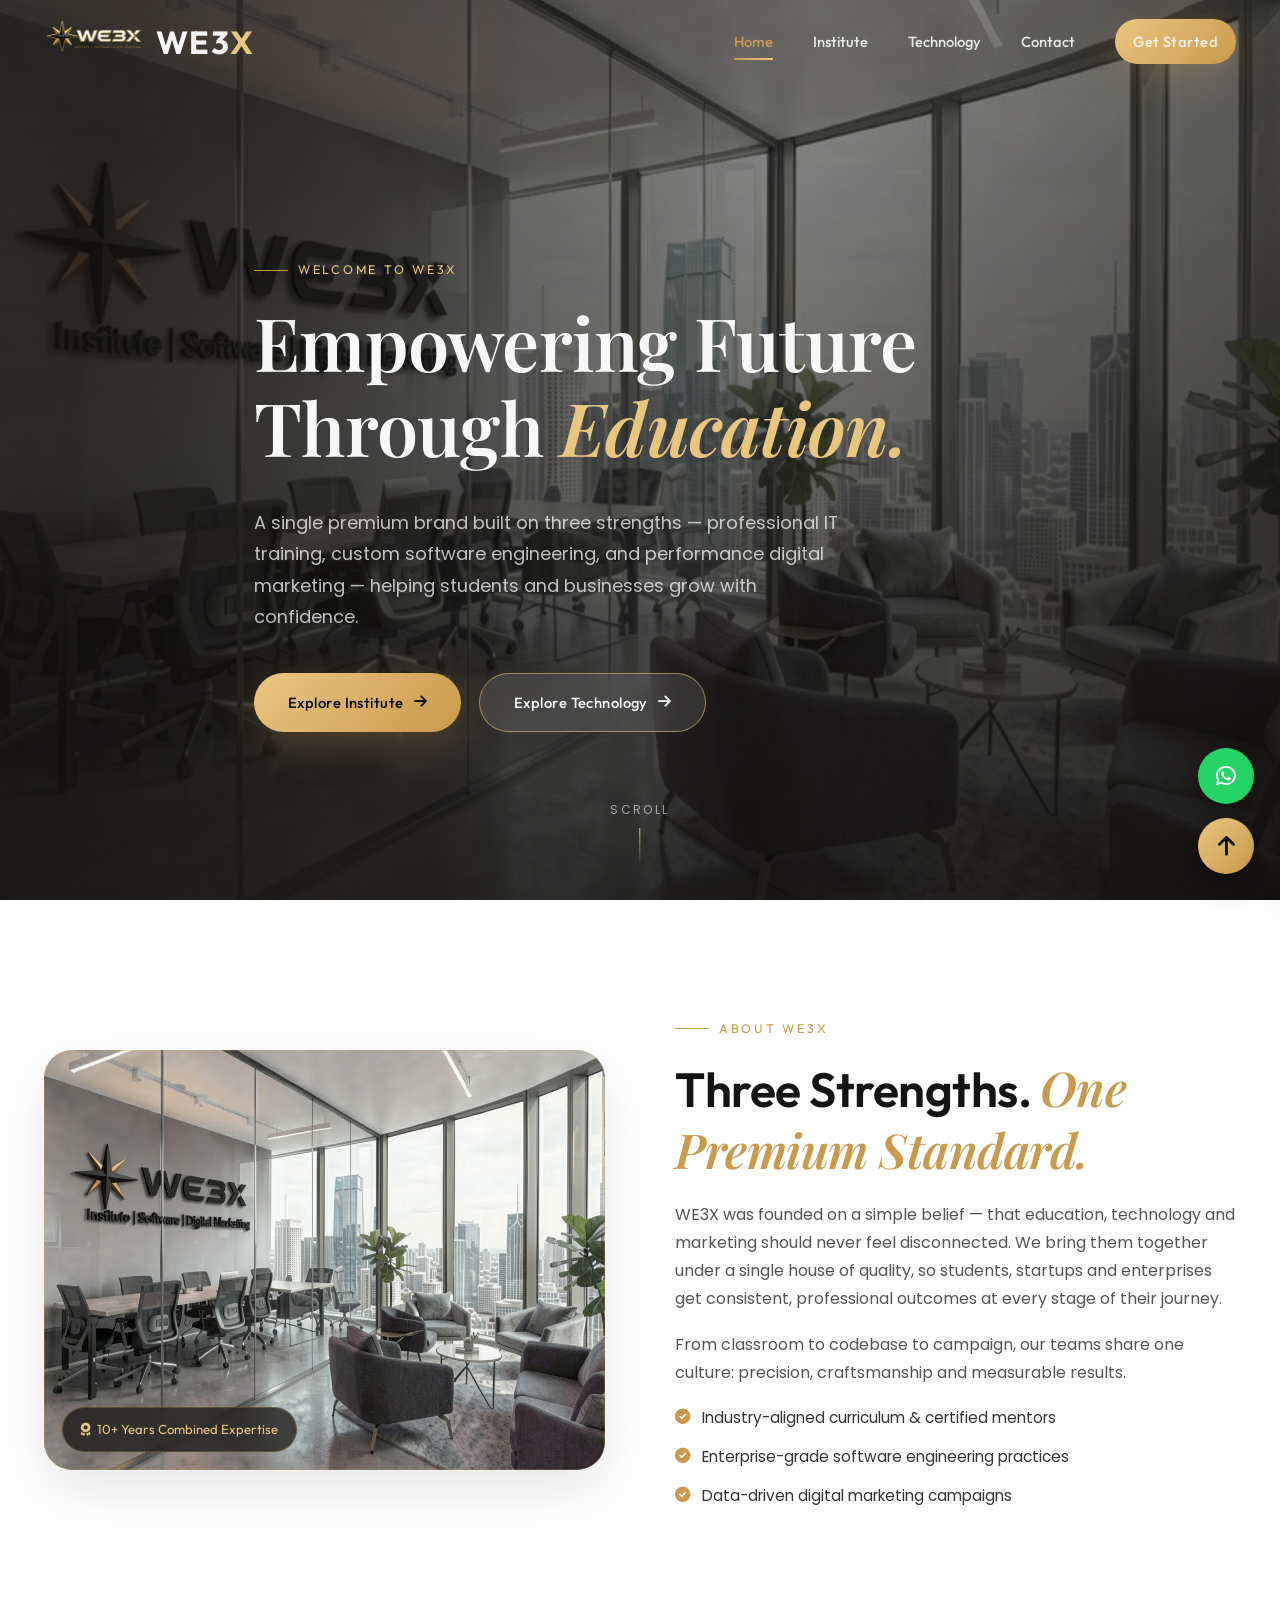
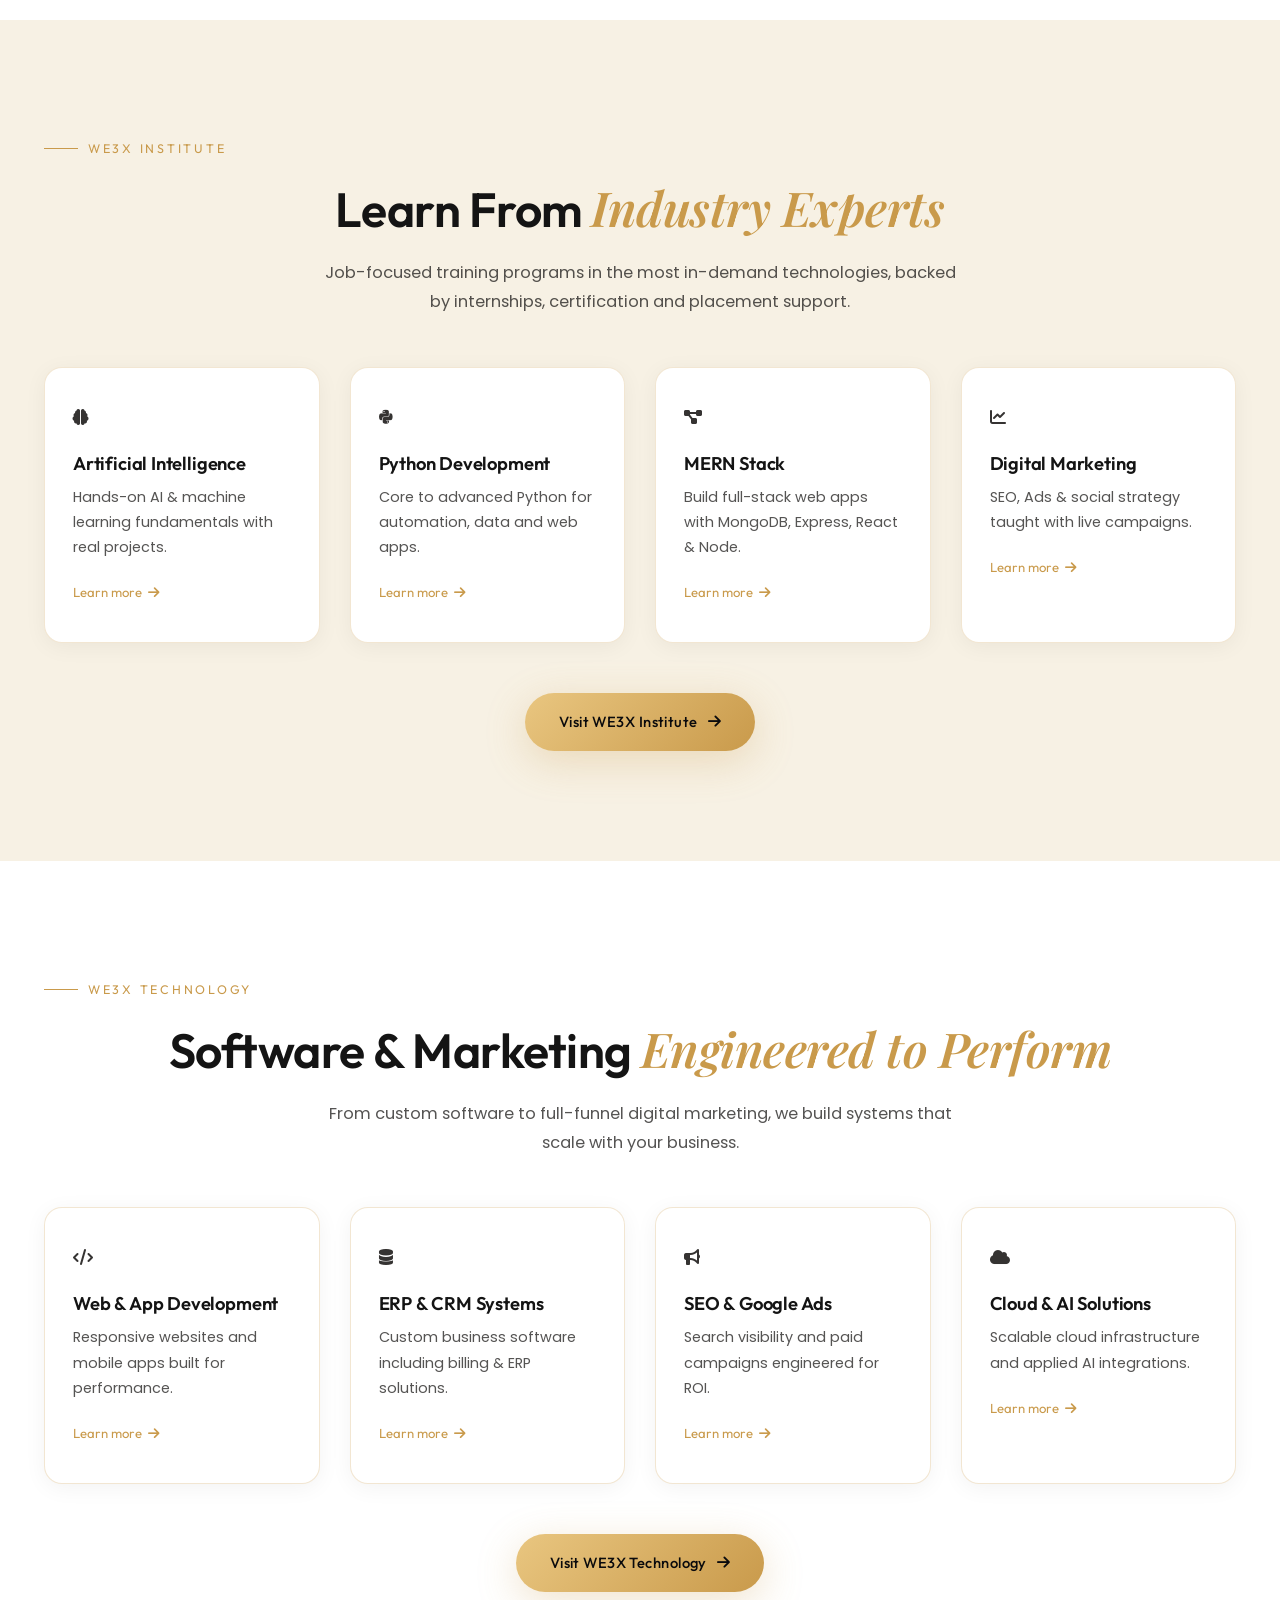
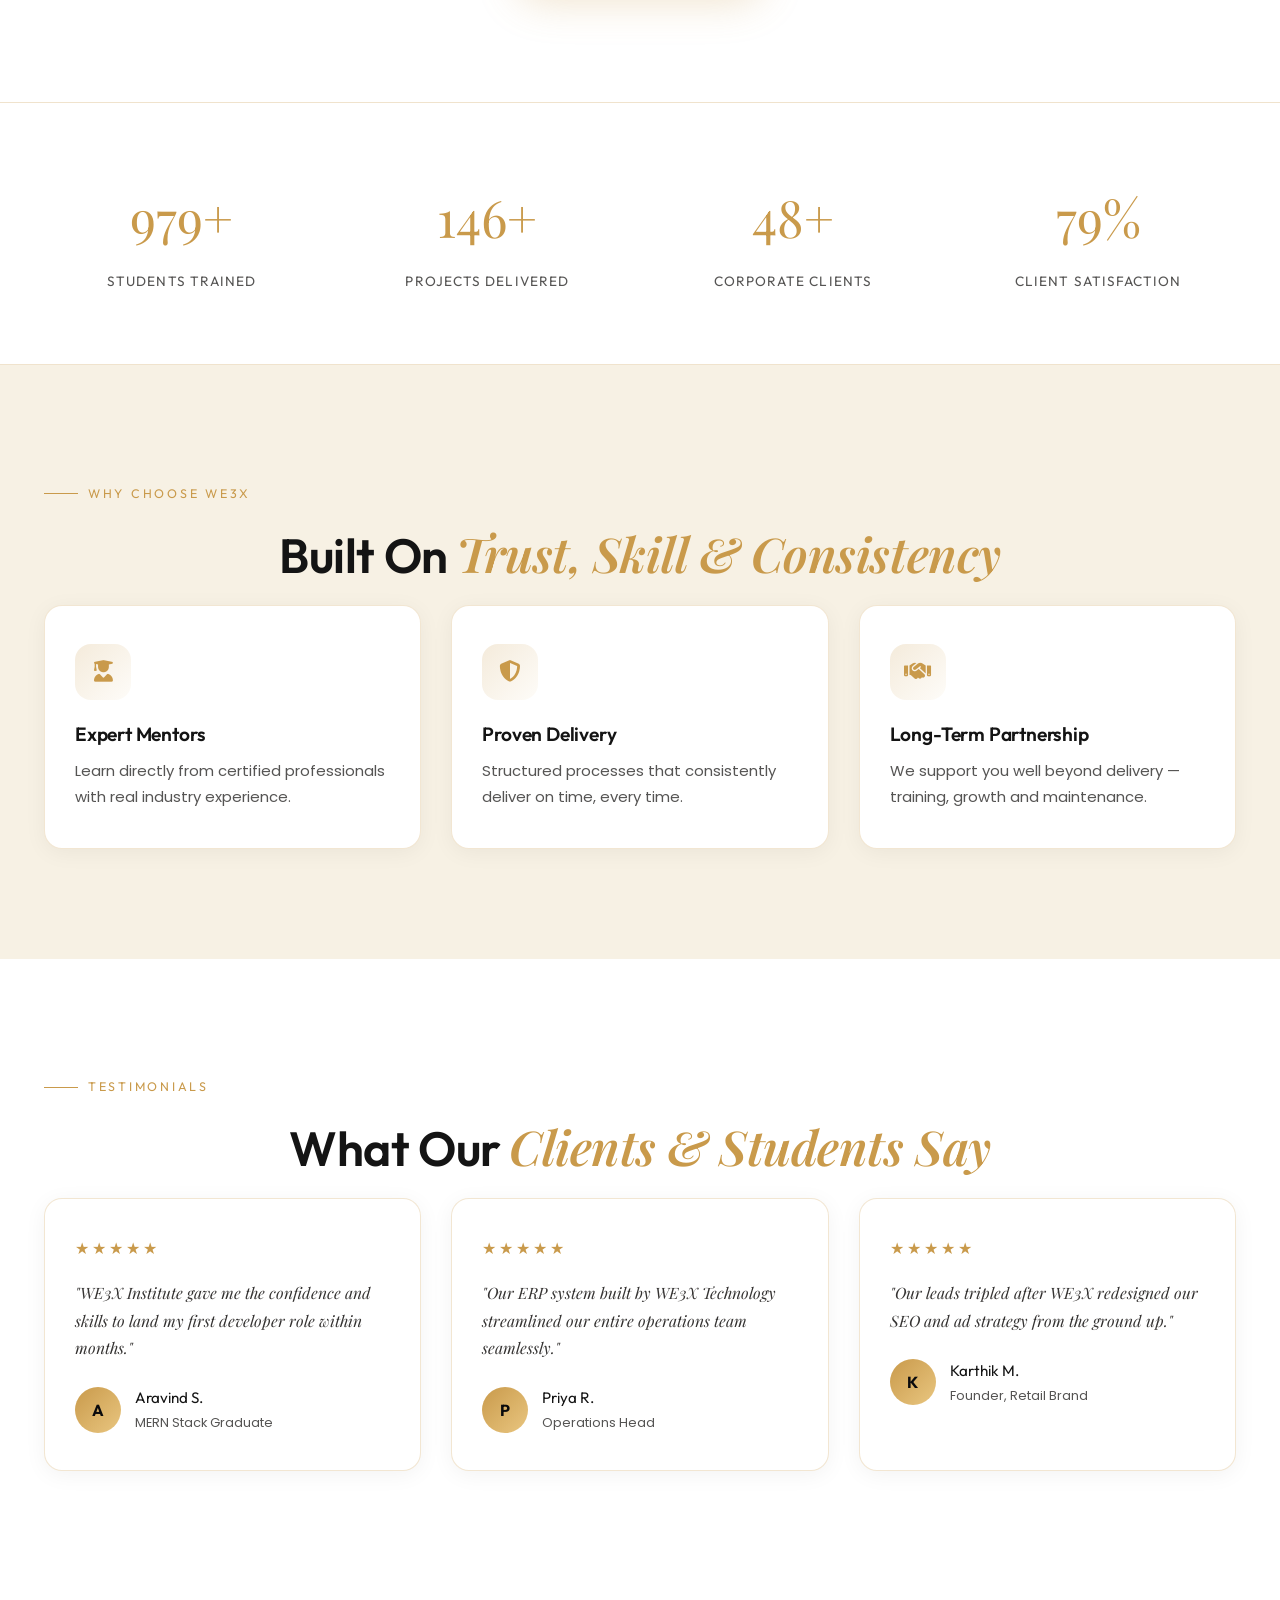
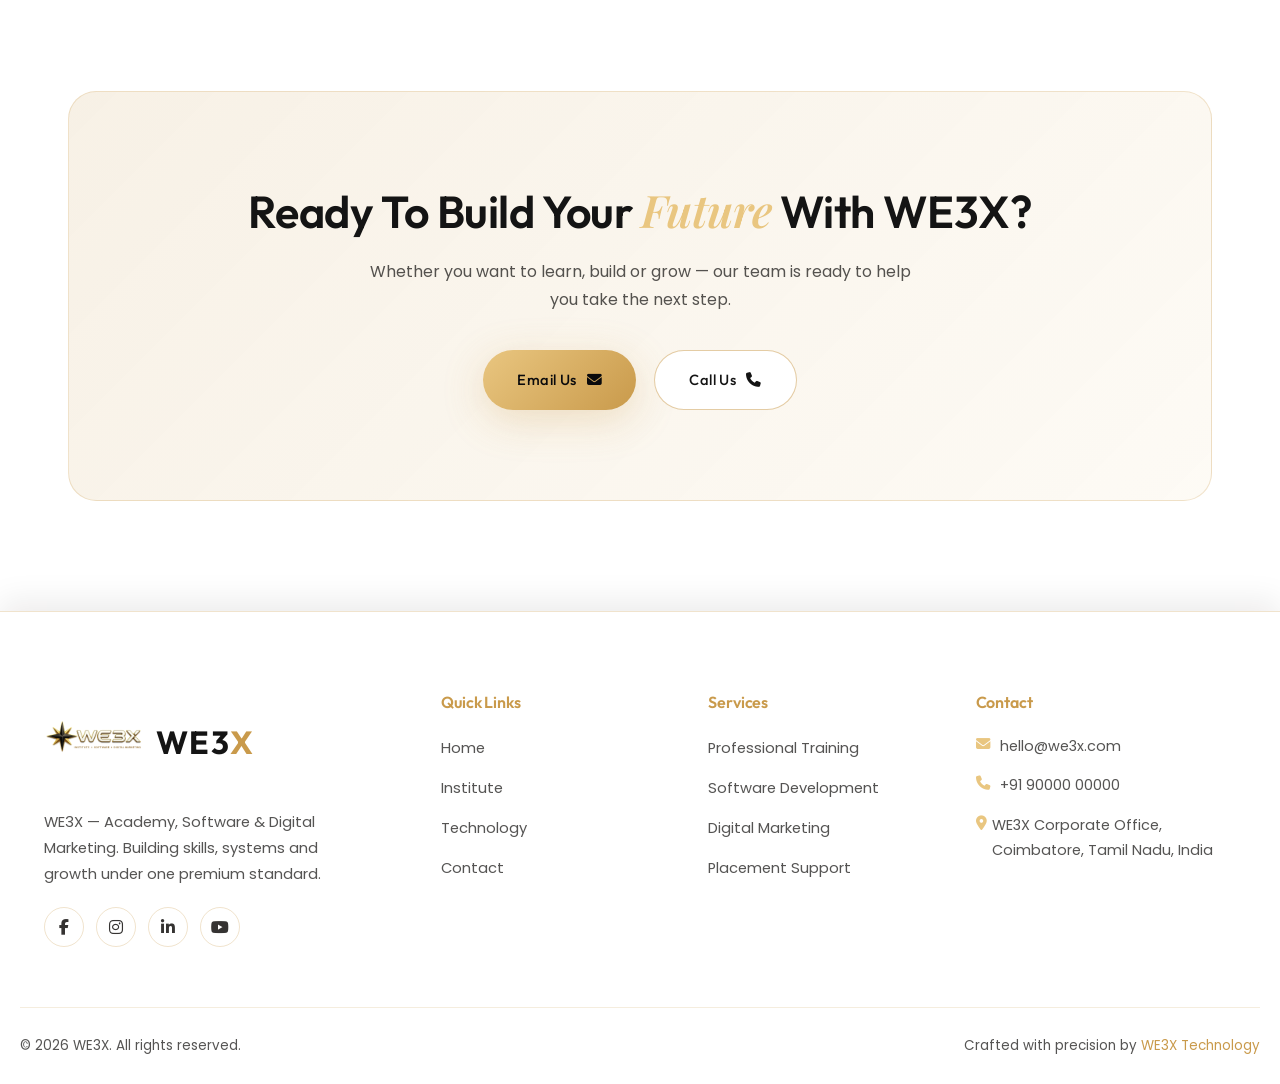
==== index.html @ 08f1f010 "Initial commit" ====
<!DOCTYPE html>
<html lang="en">
<head>
<meta charset="UTF-8">
<meta name="viewport" content="width=device-width, initial-scale=1.0">
<title>WE3X | Academy, Software &amp; Digital Marketing</title>
<meta name="description" content="WE3X is a premium technology group delivering professional IT training through WE3X Institute, custom software development, and result-driven digital marketing under one trusted brand.">
<meta name="keywords" content="WE3X, IT training institute, software development company, digital marketing agency, web development, app development, AI Python Java PHP MERN course, SEO agency">
<meta name="author" content="WE3X">
<meta name="robots" content="index, follow">
<link rel="canonical" href="https://www.we3x.com/index.html">

<!-- Open Graph -->
<meta property="og:type" content="website">
<meta property="og:title" content="WE3X | Academy, Software & Digital Marketing">
<meta property="og:description" content="Professional training academy, software development studio and digital marketing agency — three strengths, one premium brand.">
<meta property="og:image" content="images/hero1.png">
<meta property="og:url" content="https://www.we3x.com/index.html">
<meta property="og:site_name" content="WE3X">

<!-- Twitter Card -->
<meta name="twitter:card" content="summary_large_image">
<meta name="twitter:title" content="WE3X | Academy, Software & Digital Marketing">
<meta name="twitter:description" content="Professional training academy, software development studio and digital marketing agency — three strengths, one premium brand.">
<meta name="twitter:image" content="images/hero1.png">

<link rel="icon" type="image/png" href="logo/logo.png">

<!-- Fonts -->
<link rel="preconnect" href="https://fonts.googleapis.com">
<link rel="preconnect" href="https://fonts.gstatic.com" crossorigin>
<link href="https://fonts.googleapis.com/css2?family=Playfair+Display:ital,wght@0,500;0,600;0,700;1,500;1,600&family=Outfit:wght@400;500;600;700;800&family=Poppins:wght@300;400;500;600&display=swap" rel="stylesheet">

<!-- Font Awesome -->
<link rel="stylesheet" href="https://cdnjs.cloudflare.com/ajax/libs/font-awesome/6.5.1/css/all.min.css">

<link rel="stylesheet" href="style.css">

<!-- JSON-LD: Organization -->
<script type="application/ld+json">
{
  "@context": "https://schema.org",
  "@type": "Organization",
  "name": "WE3X",
  "url": "https://www.we3x.com/",
  "logo": "https://www.we3x.com/logo/logo.png",
  "description": "WE3X delivers professional IT training, custom software development and digital marketing services.",
  "sameAs": [
    "https://www.facebook.com/we3x",
    "https://www.instagram.com/we3x",
    "https://www.linkedin.com/company/we3x"
  ],
  "contactPoint": {
    "@type": "ContactPoint",
    "telephone": "+91-90000-00000",
    "contactType": "customer service"
  }
}
</script>
<script type="application/ld+json">
{
  "@context": "https://schema.org",
  "@type": "BreadcrumbList",
  "itemListElement": [
    {"@type":"ListItem","position":1,"name":"Home","item":"https://www.we3x.com/index.html"}
  ]
}
</script>
</head>
<body>
<a href="#main" class="skip-link">Skip to content</a>

<!-- ===================== HEADER ===================== -->
<header class="site-header">
  <div class="container">
    <a href="index.html" class="brand" aria-label="WE3X Home">
      <img src="logo/logo.png" alt="WE3X Logo" width="42" height="42" loading="eager">
      <span class="brand-name">WE3<span>X</span></span>
    </a>

    <nav class="nav-desktop" aria-label="Primary navigation">
      <a href="index.html">Home</a>
      <a href="institute.html">Institute</a>
      <a href="technology.html">Technology</a>
      <a href="index.html#contact">Contact</a>
      <a href="index.html#contact" class="btn btn-primary btn-sm nav-cta">Get Started</a>
    </nav>

    <button class="hamburger" aria-label="Toggle menu" aria-expanded="false">
      <span></span><span></span><span></span>
    </button>
  </div>
</header>

<div class="nav-backdrop"></div>
<nav class="nav-mobile" aria-label="Mobile navigation">
  <a href="index.html">Home</a>
  <a href="institute.html">Institute</a>
  <a href="technology.html">Technology</a>
  <a href="index.html#contact">Contact</a>
</nav>

<main id="main">

  <!-- ===================== HERO ===================== -->
  <section class="hero">
    <div class="hero-bg parallax-layer" data-speed="0.25" style="background-image:url('images/hero1.png');"></div>
    <div class="hero-overlay"></div>
    <div class="container hero-content">
      <div class="eyebrow">Welcome to WE3X</div>
      <h1 class="hero-title">Empowering Future Through <span class="typed" data-words='["Education.","Technology.","Innovation.","Growth."]'></span></h1>
      <p class="hero-sub">A single premium brand built on three strengths — professional IT training, custom software engineering, and performance digital marketing — helping students and businesses grow with confidence.</p>
      <div class="hero-actions">
        <a href="institute.html" class="btn btn-primary">Explore Institute <i class="fa-solid fa-arrow-right"></i></a>
        <a href="technology.html" class="btn btn-outline">Explore Technology <i class="fa-solid fa-arrow-right"></i></a>
      </div>
    </div>
    <div class="hero-scroll"><span>Scroll</span><span class="line"></span></div>
  </section>

  <!-- ===================== ABOUT WE3X ===================== -->
  <section class="section-pad" id="about">
    <div class="container">
      <div class="split">
        <div class="split-media" data-reveal="left">
          <img src="images/hero1.png" alt="WE3X team collaborating on technology and training solutions" loading="lazy" width="640" height="480">
          <div class="split-badge"><i class="fa-solid fa-award"></i>&nbsp; 10+ Years Combined Expertise</div>
        </div>
        <div class="split-text" data-reveal="right">
          <div class="eyebrow">About WE3X</div>
          <h2 class="section-title">Three Strengths. <em>One Premium Standard.</em></h2>
          <p>WE3X was founded on a simple belief — that education, technology and marketing should never feel disconnected. We bring them together under a single house of quality, so students, startups and enterprises get consistent, professional outcomes at every stage of their journey.</p>
          <p>From classroom to codebase to campaign, our teams share one culture: precision, craftsmanship and measurable results.</p>
          <ul class="check-list">
            <li><i class="fa-solid fa-circle-check"></i> Industry-aligned curriculum &amp; certified mentors</li>
            <li><i class="fa-solid fa-circle-check"></i> Enterprise-grade software engineering practices</li>
            <li><i class="fa-solid fa-circle-check"></i> Data-driven digital marketing campaigns</li>
          </ul>
        </div>
      </div>
    </div>
  </section>

  <!-- ===================== INSTITUTE PREVIEW ===================== -->
  <section class="section-pad alt-section">
    <div class="container">
      <div class="eyebrow center">WE3X Institute</div>
      <h2 class="section-title center">Learn From <em>Industry Experts</em></h2>
      <p class="section-sub center">Job-focused training programs in the most in-demand technologies, backed by internships, certification and placement support.</p>

      <div class="grid grid-4">
        <div class="lux-card glass-card" data-reveal="up" style="--delay:0s">
          <div class="icon-badge"><i class="fa-solid fa-brain"></i></div>
          <h4>Artificial Intelligence</h4>
          <p>Hands-on AI &amp; machine learning fundamentals with real projects.</p>
          <a href="institute.html" class="more">Learn more <i class="fa-solid fa-arrow-right"></i></a>
        </div>
        <div class="lux-card glass-card" data-reveal="up" style="--delay:0.1s">
          <div class="icon-badge"><i class="fa-brands fa-python"></i></div>
          <h4>Python Development</h4>
          <p>Core to advanced Python for automation, data and web apps.</p>
          <a href="institute.html" class="more">Learn more <i class="fa-solid fa-arrow-right"></i></a>
        </div>
        <div class="lux-card glass-card" data-reveal="up" style="--delay:0.2s">
          <div class="icon-badge"><i class="fa-solid fa-diagram-project"></i></div>
          <h4>MERN Stack</h4>
          <p>Build full-stack web apps with MongoDB, Express, React &amp; Node.</p>
          <a href="institute.html" class="more">Learn more <i class="fa-solid fa-arrow-right"></i></a>
        </div>
        <div class="lux-card glass-card" data-reveal="up" style="--delay:0.3s">
          <div class="icon-badge"><i class="fa-solid fa-chart-line"></i></div>
          <h4>Digital Marketing</h4>
          <p>SEO, Ads &amp; social strategy taught with live campaigns.</p>
          <a href="institute.html" class="more">Learn more <i class="fa-solid fa-arrow-right"></i></a>
        </div>
      </div>
      <div class="center" style="margin-top:50px;">
        <a href="institute.html" class="btn btn-primary">Visit WE3X Institute <i class="fa-solid fa-arrow-right"></i></a>
      </div>
    </div>
  </section>

  <!-- ===================== TECHNOLOGY PREVIEW ===================== -->
  <section class="section-pad">
    <div class="container">
      <div class="eyebrow center">WE3X Technology</div>
      <h2 class="section-title center">Software &amp; Marketing <em>Engineered to Perform</em></h2>
      <p class="section-sub center">From custom software to full-funnel digital marketing, we build systems that scale with your business.</p>

      <div class="grid grid-4">
        <div class="lux-card glass-card" data-reveal="up" style="--delay:0s">
          <div class="icon-badge"><i class="fa-solid fa-code"></i></div>
          <h4>Web &amp; App Development</h4>
          <p>Responsive websites and mobile apps built for performance.</p>
          <a href="technology.html" class="more">Learn more <i class="fa-solid fa-arrow-right"></i></a>
        </div>
        <div class="lux-card glass-card" data-reveal="up" style="--delay:0.1s">
          <div class="icon-badge"><i class="fa-solid fa-database"></i></div>
          <h4>ERP &amp; CRM Systems</h4>
          <p>Custom business software including billing &amp; ERP solutions.</p>
          <a href="technology.html" class="more">Learn more <i class="fa-solid fa-arrow-right"></i></a>
        </div>
        <div class="lux-card glass-card" data-reveal="up" style="--delay:0.2s">
          <div class="icon-badge"><i class="fa-solid fa-bullhorn"></i></div>
          <h4>SEO &amp; Google Ads</h4>
          <p>Search visibility and paid campaigns engineered for ROI.</p>
          <a href="technology.html" class="more">Learn more <i class="fa-solid fa-arrow-right"></i></a>
        </div>
        <div class="lux-card glass-card" data-reveal="up" style="--delay:0.3s">
          <div class="icon-badge"><i class="fa-solid fa-cloud"></i></div>
          <h4>Cloud &amp; AI Solutions</h4>
          <p>Scalable cloud infrastructure and applied AI integrations.</p>
          <a href="technology.html" class="more">Learn more <i class="fa-solid fa-arrow-right"></i></a>
        </div>
      </div>
      <div class="center" style="margin-top:50px;">
        <a href="technology.html" class="btn btn-primary">Visit WE3X Technology <i class="fa-solid fa-arrow-right"></i></a>
      </div>
    </div>
  </section>

  <!-- ===================== COUNTERS ===================== -->
  <section class="counters">
    <div class="container counter-grid">
      <div class="counter-item" data-reveal="scale"><div class="num" data-target="1200" data-suffix="+">0</div><div class="label">Students Trained</div></div>
      <div class="counter-item" data-reveal="scale" style="--delay:0.1s"><div class="num" data-target="180" data-suffix="+">0</div><div class="label">Projects Delivered</div></div>
      <div class="counter-item" data-reveal="scale" style="--delay:0.2s"><div class="num" data-target="60" data-suffix="+">0</div><div class="label">Corporate Clients</div></div>
      <div class="counter-item" data-reveal="scale" style="--delay:0.3s"><div class="num" data-target="98" data-suffix="%">0</div><div class="label">Client Satisfaction</div></div>
    </div>
  </section>

  <!-- ===================== WHY CHOOSE WE3X ===================== -->
  <section class="section-pad alt-section">
    <div class="container">
      <div class="eyebrow center">Why Choose WE3X</div>
      <h2 class="section-title center">Built On <em>Trust, Skill &amp; Consistency</em></h2>
      <div class="grid grid-3" style="margin-top:20px;">
        <div class="info-card glass-card" data-reveal="up">
          <div class="icon-badge"><i class="fa-solid fa-user-graduate"></i></div>
          <h4>Expert Mentors</h4>
          <p>Learn directly from certified professionals with real industry experience.</p>
        </div>
        <div class="info-card glass-card" data-reveal="up" style="--delay:0.1s">
          <div class="icon-badge"><i class="fa-solid fa-shield-halved"></i></div>
          <h4>Proven Delivery</h4>
          <p>Structured processes that consistently deliver on time, every time.</p>
        </div>
        <div class="info-card glass-card" data-reveal="up" style="--delay:0.2s">
          <div class="icon-badge"><i class="fa-solid fa-handshake"></i></div>
          <h4>Long-Term Partnership</h4>
          <p>We support you well beyond delivery — training, growth and maintenance.</p>
        </div>
      </div>
    </div>
  </section>

  <!-- ===================== TESTIMONIALS ===================== -->
  <section class="section-pad">
    <div class="container">
      <div class="eyebrow center">Testimonials</div>
      <h2 class="section-title center">What Our <em>Clients &amp; Students Say</em></h2>
      <div class="grid grid-3" style="margin-top:20px;">
        <div class="testi-card glass-card" data-reveal="up">
          <div class="stars">★★★★★</div>
          <p>"WE3X Institute gave me the confidence and skills to land my first developer role within months."</p>
          <div class="testi-person"><div class="testi-avatar">A</div><div><div class="testi-name">Aravind S.</div><div class="testi-role">MERN Stack Graduate</div></div></div>
        </div>
        <div class="testi-card glass-card" data-reveal="up" style="--delay:0.1s">
          <div class="stars">★★★★★</div>
          <p>"Our ERP system built by WE3X Technology streamlined our entire operations team seamlessly."</p>
          <div class="testi-person"><div class="testi-avatar">P</div><div><div class="testi-name">Priya R.</div><div class="testi-role">Operations Head</div></div></div>
        </div>
        <div class="testi-card glass-card" data-reveal="up" style="--delay:0.2s">
          <div class="stars">★★★★★</div>
          <p>"Our leads tripled after WE3X redesigned our SEO and ad strategy from the ground up."</p>
          <div class="testi-person"><div class="testi-avatar">K</div><div><div class="testi-name">Karthik M.</div><div class="testi-role">Founder, Retail Brand</div></div></div>
        </div>
      </div>
    </div>
  </section>

  <!-- ===================== CTA ===================== -->
  <section class="section-pad" id="contact">
    <div class="container">
      <div class="cta-band" data-reveal="scale">
        <h2>Ready To Build Your <em class="serif" style="font-style:italic;color:var(--gold-light);">Future</em> With WE3X?</h2>
        <p>Whether you want to learn, build or grow — our team is ready to help you take the next step.</p>
        <div class="cta-actions">
          <a href="mailto:hello@we3x.com" class="btn btn-primary">Email Us <i class="fa-solid fa-envelope"></i></a>
          <a href="tel:+919000000000" class="btn btn-outline">Call Us <i class="fa-solid fa-phone"></i></a>
        </div>
      </div>
    </div>
  </section>

</main>

<!-- ===================== FOOTER ===================== -->
<footer class="site-footer">
  <div class="container footer-grid">
    <div class="footer-brand">
      <a href="index.html" class="brand"><img src="logo/logo.png" alt="WE3X Logo" width="42" height="42" loading="lazy"><span class="brand-name">WE3<span>X</span></span></a>
      <p>WE3X — Academy, Software &amp; Digital Marketing. Building skills, systems and growth under one premium standard.</p>
      <div class="social-row">
        <a href="#" aria-label="Facebook"><i class="fa-brands fa-facebook-f"></i></a>
        <a href="#" aria-label="Instagram"><i class="fa-brands fa-instagram"></i></a>
        <a href="#" aria-label="LinkedIn"><i class="fa-brands fa-linkedin-in"></i></a>
        <a href="#" aria-label="YouTube"><i class="fa-brands fa-youtube"></i></a>
      </div>
    </div>
    <div class="footer-col">
      <h4>Quick Links</h4>
      <ul>
        <li><a href="index.html">Home</a></li>
        <li><a href="institute.html">Institute</a></li>
        <li><a href="technology.html">Technology</a></li>
        <li><a href="index.html#contact">Contact</a></li>
      </ul>
    </div>
    <div class="footer-col">
      <h4>Services</h4>
      <ul>
        <li><a href="institute.html">Professional Training</a></li>
        <li><a href="technology.html">Software Development</a></li>
        <li><a href="technology.html">Digital Marketing</a></li>
        <li><a href="institute.html">Placement Support</a></li>
      </ul>
    </div>
    <div class="footer-col">
      <h4>Contact</h4>
      <div class="contact-line"><i class="fa-solid fa-envelope"></i><span>hello@we3x.com</span></div>
      <div class="contact-line"><i class="fa-solid fa-phone"></i><span>+91 90000 00000</span></div>
      <div class="contact-line"><i class="fa-solid fa-location-dot"></i><span>WE3X Corporate Office, Coimbatore, Tamil Nadu, India</span></div>
    </div>
  </div>
  <div class="container footer-bottom">
    <span>&copy; 2026 WE3X. All rights reserved.</span>
    <span>Crafted with precision by <a href="#">WE3X Technology</a></span>
  </div>
</footer>

<!-- ===================== FLOATING BUTTONS ===================== -->
<div class="float-stack">
  <a href="https://wa.me/919000000000" target="_blank" rel="noopener" class="float-btn whatsapp-btn" aria-label="Chat on WhatsApp"><i class="fa-brands fa-whatsapp"></i></a>
  <button class="float-btn totop-btn" aria-label="Back to top"><i class="fa-solid fa-arrow-up"></i></button>
</div>

<script src="script.js"></script>
</body>
</html>
---- style.css ----
/* ==========================================================================
   WE3X — Global Stylesheet
   Academy • Software • Digital Marketing
   Design system: Luxury Corporate / Modern Tech / Glassmorphism
   ========================================================================== */

/* -------------------------------- TOKENS -------------------------------- */
:root{
  --gold:#C99A4B;
  --gold-light:#E9C680;
  --black:#0A0A0C;
  --white:#F7F7F7;
  --gray-dark:#1E1E1E;

  --gold-rgb:201,154,75;
  --black-rgb:10,10,12;

  /* Premium LIGHT theme surfaces (branding colors above are unchanged;
     these are where those colors get applied on the page). */
  --page-bg:#FFFFFF;           /* clean white page background */
  --alt-bg:#F7F1E4;            /* soft warm gold-tinted off-white for alternating sections */
  --surface-card:#FFFFFF;      /* card background */
  --border-soft: rgba(201,154,75,0.25);

  --text-heading:#141414;      /* near-black, used for all headings */
  --text-body: rgba(20,18,16,0.72);  /* dark warm gray for paragraphs, strong contrast on white */
  --text-body-strong: rgba(20,18,16,0.86);

  --glass-bg: rgba(255,255,255,0.6);     /* header glass over light page */
  --glass-bg-dark: rgba(10,10,12,0.55);  /* header glass while over the dark hero image */
  --glass-border: rgba(201,154,75,0.28);
  --glass-blur: blur(18px);

  /* Mobile menu overlay: light frosted glass, per spec (never dark) */
  --menu-overlay-bg: rgba(255,255,255,0.55);
  --menu-panel-bg: rgba(255,255,255,0.86);

  --font-display:'Playfair Display', serif;
  --font-heading:'Outfit', sans-serif;
  --font-body:'Poppins', sans-serif;

  --radius-sm:10px;
  --radius-md:18px;
  --radius-lg:28px;

  --shadow-soft: 0 20px 55px rgba(20,18,16,0.1);
  --shadow-gold: 0 10px 40px rgba(var(--gold-rgb),0.28);

  --ease: cubic-bezier(.22,.61,.36,1);
  --header-h: 84px;
}

/* -------------------------------- RESET ---------------------------------- */
*,*::before,*::after{box-sizing:border-box;margin:0;padding:0;}
html{scroll-behavior:smooth;overflow-x:hidden;width:100%;}
body{
  background:var(--page-bg);
  color:var(--text-body-strong);
  font-family:var(--font-body);
  font-size:16px;
  line-height:1.75;
  overflow-x:hidden;
  width:100%;
  max-width:100vw;
  position:relative;
  -webkit-font-smoothing:antialiased;
}
img{max-width:100%;height:auto;display:block;}
a{color:inherit;text-decoration:none;}
ul{list-style:none;}
button{font-family:inherit;cursor:pointer;border:none;background:none;color:inherit;}
h1,h2,h3,h4{font-family:var(--font-heading);font-weight:600;line-height:1.25;letter-spacing:-0.01em;color:var(--text-heading);}
.serif{font-family:var(--font-display);}
section{position:relative;}
:focus-visible{outline:2px solid var(--gold);outline-offset:3px;}

/* Global overflow safety net (fixes mobile horizontal scroll) */
.container,section,header,footer,main{max-width:100%;}
* { min-width:0; }

@media (prefers-reduced-motion: reduce){
  *,*::before,*::after{animation-duration:0.001ms !important;animation-iteration-count:1 !important;transition-duration:0.001ms !important;scroll-behavior:auto !important;}
}

/* --------------------------------- LAYOUT -------------------------------- */
.container{
  width:100%;
  max-width:1240px;
  margin-inline:auto;
  padding-inline:24px;
}
.section-pad{padding-block:110px;}
.alt-section{background:var(--alt-bg);}

.eyebrow{
  display:inline-flex;align-items:center;gap:10px;
  font-family:var(--font-heading);
  font-size:0.78rem;
  letter-spacing:0.22em;
  text-transform:uppercase;
  color:var(--gold);
  margin-bottom:18px;
}
.eyebrow::before{content:'';width:34px;height:1px;background:var(--gold);}

.section-title{
  font-size:clamp(2rem,4vw,3rem);
  color:var(--text-heading);
  margin-bottom:20px;
}
.section-title em{
  font-family:var(--font-display);
  font-style:italic;
  color:var(--gold);
}
.section-sub{
  max-width:640px;
  color:var(--text-body);
  font-size:1.02rem;
  margin-bottom:50px;
}
.center{text-align:center;margin-inline:auto;}

.gold-text{color:var(--gold);}

/* --------------------------------- BUTTONS -------------------------------- */
.btn{
  position:relative;
  overflow:hidden;
  display:inline-flex;
  align-items:center;
  gap:10px;
  padding:16px 34px;
  border-radius:50px;
  font-family:var(--font-heading);
  font-weight:500;
  font-size:0.92rem;
  letter-spacing:0.03em;
  transition:transform .45s var(--ease), box-shadow .45s var(--ease), background .45s var(--ease), color .45s var(--ease);
  white-space:nowrap;
}
.btn-primary{
  background:linear-gradient(135deg,var(--gold-light),var(--gold));
  color:var(--black);
  box-shadow:var(--shadow-gold);
}
.btn-primary:hover{transform:translateY(-3px);box-shadow:0 16px 46px rgba(var(--gold-rgb),0.4);}
.btn-outline{
  background:#FFFFFF;
  color:var(--text-heading);
  border:1px solid rgba(201,154,75,0.5);
  backdrop-filter:var(--glass-blur);
}
.btn-outline:hover{background:rgba(233,198,128,0.12);border-color:var(--gold);transform:translateY(-3px);}
.btn-sm{padding:12px 24px;font-size:0.82rem;}

/* Buttons placed over the hero photo keep light text, since the hero image
   itself still carries a soft dark scrim for legibility (unchanged branding). */
.hero-actions .btn-outline{
  background:rgba(255,255,255,0.1);
  color:var(--white);
  border-color:rgba(233,198,128,0.55);
}
.hero-actions .btn-outline:hover{background:rgba(233,198,128,0.22);color:var(--white);}

.ripple{position:absolute;border-radius:50%;background:rgba(255,255,255,0.5);transform:scale(0);animation:ripple-anim .6s var(--ease);pointer-events:none;}
@keyframes ripple-anim{to{transform:scale(3);opacity:0;}}

/* --------------------------------- HEADER -------------------------------- */
/* Header sits transparent over the dark hero photo (unchanged look there),
   then becomes a light frosted-glass bar once the page scrolls onto the
   now-bright body sections — text switches to dark for contrast. */
.site-header{
  position:fixed;
  top:0;left:0;right:0;
  z-index:900;
  height:var(--header-h);
  display:flex;
  align-items:center;
  transition:background .5s var(--ease), backdrop-filter .5s var(--ease), box-shadow .5s var(--ease), height .4s var(--ease), border-color .5s var(--ease);
  border-bottom:1px solid transparent;
}
.site-header.scrolled{
  background:var(--glass-bg);
  backdrop-filter:var(--glass-blur);
  -webkit-backdrop-filter:var(--glass-blur);
  border-bottom:1px solid var(--glass-border);
  box-shadow:0 10px 30px rgba(20,18,16,0.08);
  height:72px;
}
.site-header .container{
  display:flex;
  align-items:center;
  justify-content:space-between;
  width:100%;
}
.brand{display:flex;align-items:center;gap:12px;}
.brand img{
    height:100px;
    width:auto;
    object-fit:contain;
    transition:0.3s ease;
}
.brand-name{font-family:var(--font-heading);font-weight:700;font-size:2rem;letter-spacing:0.04em;color:var(--white);transition:color .4s var(--ease);line-height:1;}
.brand-name span{color:var(--gold-light);}
.site-header.scrolled .brand-name{color:var(--text-heading);}
.site-header.scrolled .brand-name span{color:var(--gold);}

.nav-desktop{display:flex;align-items:center;gap:4px;}
.nav-desktop a{
  position:relative;
  padding:10px 18px;
  font-family:var(--font-heading);
  font-size:0.92rem;
  font-weight:500;
  color:rgba(247,247,247,0.9);
  transition:color .3s var(--ease);
}
.site-header.scrolled .nav-desktop a{color:var(--text-heading);}
.nav-desktop a::after{
  content:'';
  position:absolute;
  left:18px;right:18px;bottom:4px;
  height:2px;
  background:linear-gradient(90deg,var(--gold),var(--gold-light));
  transform:scaleX(0);
  transform-origin:left;
  transition:transform .35s var(--ease);
}
.nav-desktop a:hover,.nav-desktop a.active{color:var(--gold);}
.nav-desktop a:hover::after,.nav-desktop a.active::after{transform:scaleX(1);}
.nav-cta{margin-left:18px;}

/* ---- Hamburger (animates into an X) ---- */
.hamburger{
  display:none;
  width:38px;height:30px;
  position:relative;
  z-index:1001;
  flex-shrink:0;
}
.hamburger span{
  position:absolute;left:0;right:0;height:2px;background:var(--gold-light);border-radius:2px;
  transition:transform .4s var(--ease), opacity .3s var(--ease), top .4s var(--ease), background .3s var(--ease);
}
.site-header.scrolled .hamburger span{background:var(--gold);}
.hamburger span:nth-child(1){top:2px;}
.hamburger span:nth-child(2){top:14px;}
.hamburger span:nth-child(3){top:26px;}
.hamburger.active span{background:var(--text-heading) !important;}
.hamburger.active span:nth-child(1){top:14px;transform:rotate(45deg);}
.hamburger.active span:nth-child(2){opacity:0;}
.hamburger.active span:nth-child(3){top:14px;transform:rotate(-45deg);}

/* ---- Mobile slide-in menu: light frosted glass, per spec (never dark) ---- */
.nav-mobile{
  position:fixed;
  top:0;right:0;
  width:min(320px,86vw);
  height:100vh;
  height:100dvh;
  max-width:100vw;
  background:var(--menu-panel-bg);
  backdrop-filter:blur(22px) saturate(160%);
  -webkit-backdrop-filter:blur(22px) saturate(160%);
  border-left:1px solid var(--glass-border);
  box-shadow:-10px 0 40px rgba(20,18,16,0.08);
  padding:120px 32px 40px;
  display:flex;
  flex-direction:column;
  gap:6px;
  transform:translateX(100%);
  transition:transform .5s var(--ease);
  z-index:950;
  overflow-y:auto;
}
.nav-mobile.open{transform:translateX(0);}
.nav-mobile a{
  padding:16px 6px;
  font-family:var(--font-heading);
  font-size:1.05rem;
  font-weight:500;
  border-bottom:1px solid rgba(20,18,16,0.08);
  color:var(--text-heading);
  transition:color .3s, padding-left .3s;
}
.nav-mobile a:hover,.nav-mobile a.active{color:var(--gold);padding-left:14px;}

/* Light frosted overlay behind the menu — the page stays visible/blurred,
   never a dark scrim (Apple-style glassmorphism). */
.nav-backdrop{
  position:fixed;inset:0;
  background:var(--menu-overlay-bg);
  backdrop-filter:blur(18px);
  -webkit-backdrop-filter:blur(18px);
  opacity:0;visibility:hidden;transition:opacity .4s var(--ease), visibility .4s var(--ease);z-index:940;
}
.nav-backdrop.open{opacity:1;visibility:visible;}

/* Body lock while the mobile menu is open */
body.menu-open{overflow:hidden;height:100dvh;touch-action:none;}

/* --------------------------------- HERO ---------------------------------- */
.hero{
  position:relative;
  min-height:100vh;
  display:flex;
  align-items:center;
  padding-top:var(--header-h);
  overflow:hidden;
}
.hero-bg{
  position:absolute;inset:0;
  background-size:cover;
  background-position:center;
  transform:scale(1.08);
}
.hero-overlay{
  position:absolute;inset:0;
  background:
    linear-gradient(180deg, rgba(20,18,16,0.32) 0%, rgba(20,18,16,0.52) 55%, rgba(20,18,16,0.8) 100%),
    linear-gradient(100deg, rgba(20,18,16,0.68) 10%, rgba(20,18,16,0.2) 55%, rgba(20,18,16,0.6) 100%);
}
.hero-content{position:relative;z-index:2;max-width:820px;}
.hero-content .eyebrow{color:var(--gold-light);}
.hero-title{
  font-family:var(--font-display);
  font-size:clamp(2.4rem,6vw,4.6rem);
  line-height:1.15;
  min-height:2.5em;
  font-weight:600;
  color:var(--white);
  margin-bottom:24px;
}
.hero-title .typed{
    display:inline-block;
    width:220px;
    min-width:220px;
    text-align:left;
    color:var(--gold-light);
    font-style:italic;
    border-right:none;
    padding-right:6px;
    white-space:nowrap;
}
.hero-sub{
  font-size:1.12rem;
  color:rgba(247,247,247,0.75);
  max-width:600px;
  margin-bottom:40px;
}
.hero-actions{display:flex;gap:18px;flex-wrap:wrap;}
.hero-scroll{
  position:absolute;bottom:34px;left:50%;transform:translateX(-50%);
  display:flex;flex-direction:column;align-items:center;gap:8px;
  color:rgba(247,247,247,0.6);font-size:0.75rem;letter-spacing:0.2em;text-transform:uppercase;
  z-index:2;
}
.hero-scroll .line{width:1px;height:38px;background:linear-gradient(var(--gold-light),transparent);animation:scrollLine 1.8s infinite var(--ease);}
@keyframes scrollLine{0%{transform:scaleY(0);transform-origin:top;}50%{transform:scaleY(1);transform-origin:top;}51%{transform-origin:bottom;}100%{transform:scaleY(0);transform-origin:bottom;}}

/* ---------------------------- PAGE HERO (sub-pages) ----------------------- */
.page-hero{min-height:60vh;}
.breadcrumb{
  display:flex;gap:8px;align-items:center;
  font-family:var(--font-heading);
  font-size:0.85rem;
  color:rgba(247,247,247,0.6);
  margin-bottom:20px;
}
.breadcrumb a{color:var(--gold-light);}
.breadcrumb i{font-size:0.65rem;}

/* --------------------------------- GLASS CARD ----------------------------- */
.glass-card{
  background:var(--surface-card);
  border:1px solid var(--border-soft);
  box-shadow:0 4px 22px rgba(20,18,16,0.05);
  border-radius:var(--radius-md);
  transition:transform .5s var(--ease), border-color .5s var(--ease), box-shadow .5s var(--ease);
}
.glass-card:hover{transform:translateY(-8px);border-color:var(--gold);box-shadow:var(--shadow-soft);}

/* --------------------------------- GRID SPLIT (alternating) --------------- */
.split{
  display:grid;
  grid-template-columns:1fr 1fr;
  gap:70px;
  align-items:center;
}
.split.reverse .split-media{order:2;}
.split.reverse .split-text{order:1;}
.split-media{position:relative;border-radius:var(--radius-lg);overflow:hidden;box-shadow:var(--shadow-soft);}
.split-media img{width:100%;height:100%;object-fit:cover;aspect-ratio:4/3;transition:transform .8s var(--ease);}
.split-media:hover img{transform:scale(1.06);}
.split-media::after{
  content:'';position:absolute;inset:0;
  border:1px solid var(--glass-border);border-radius:var(--radius-lg);
  pointer-events:none;
}
.split-badge{
  position:absolute;bottom:18px;left:18px;
  background:rgba(20,18,16,0.72);backdrop-filter:blur(12px);
  border:1px solid var(--glass-border);
  padding:10px 18px;border-radius:50px;
  font-family:var(--font-heading);font-size:0.82rem;color:var(--gold-light);
}
.split-text .icon-badge{
  width:56px;height:56px;border-radius:16px;
  display:flex;align-items:center;justify-content:center;
  background:linear-gradient(135deg,rgba(201,154,75,0.16),rgba(233,198,128,0.06));
  border:1px solid var(--border-soft);
  color:var(--gold);font-size:1.4rem;margin-bottom:22px;
}
.split-text h3{font-size:clamp(1.5rem,2.6vw,2.1rem);margin-bottom:16px;color:var(--text-heading);}
.split-text p{color:var(--text-body);margin-bottom:18px;}
.check-list{display:flex;flex-direction:column;gap:12px;margin-top:8px;}
.check-list li{display:flex;gap:12px;align-items:flex-start;color:var(--text-body-strong);font-size:0.96rem;}
.check-list i{color:var(--gold);margin-top:4px;}

@media (max-width:900px){
  .split,.split.reverse{grid-template-columns:1fr;gap:36px;}
  .split.reverse .split-media,.split.reverse .split-text{order:initial;}
}

/* --------------------------------- CARD GRIDS ----------------------------- */
.grid{display:grid;gap:30px;}
.grid-3{grid-template-columns:repeat(3,1fr);}
.grid-4{grid-template-columns:repeat(4,1fr);}
@media (max-width:980px){.grid-3{grid-template-columns:repeat(2,1fr);}.grid-4{grid-template-columns:repeat(2,1fr);}}
@media (max-width:600px){.grid-3,.grid-4{grid-template-columns:1fr;}}

.info-card{
  padding:38px 30px;
  border-radius:var(--radius-md);
}
.info-card .icon-badge{
  width:56px;height:56px;border-radius:16px;
  display:flex;align-items:center;justify-content:center;
  background:linear-gradient(135deg,rgba(201,154,75,0.2),rgba(233,198,128,0.05));
  color:var(--gold);font-size:1.35rem;margin-bottom:22px;
}
.info-card h4{font-size:1.2rem;margin-bottom:12px;color:var(--text-heading);}
.info-card p{color:var(--text-body);font-size:0.93rem;}

/* Luxury service / course cards */
.lux-card{
  position:relative;
  padding:36px 28px;
  border-radius:var(--radius-md);
  overflow:hidden;
}
.lux-card::before{
  content:'';position:absolute;top:-40%;right:-40%;width:220px;height:220px;
  background:radial-gradient(circle,rgba(233,198,128,0.18),transparent 70%);
  opacity:0;transition:opacity .5s var(--ease);
}
.lux-card:hover::before{opacity:1;}
.lux-card .num{font-family:var(--font-display);font-style:italic;color:rgba(201,154,75,0.45);font-size:1.6rem;margin-bottom:10px;}
.lux-card .icon-badge{margin-bottom:20px;}
.lux-card h4{font-size:1.15rem;margin-bottom:10px;color:var(--text-heading);}
.lux-card p{font-size:0.9rem;color:var(--text-body);margin-bottom:18px;}
.lux-card a.more{font-family:var(--font-heading);font-size:0.82rem;color:var(--gold);display:inline-flex;align-items:center;gap:6px;}
.lux-card a.more i{transition:transform .35s var(--ease);}
.lux-card:hover a.more i{transform:translateX(5px);}

/* --------------------------------- COUNTERS ------------------------------- */
.counters{
  padding-block:70px;
  border-top:1px solid var(--glass-border);
  border-bottom:1px solid var(--glass-border);
}
.counter-grid{display:grid;grid-template-columns:repeat(4,1fr);gap:30px;text-align:center;}
.counter-item .num{
  font-family:var(--font-display);
  font-size:clamp(2.2rem,4vw,3.4rem);
  color:var(--gold);
  display:flex;justify-content:center;gap:2px;
}
.counter-item .label{font-family:var(--font-heading);font-size:0.85rem;letter-spacing:0.08em;text-transform:uppercase;color:var(--text-body);margin-top:8px;}
@media(max-width:768px){.counter-grid{grid-template-columns:repeat(2,1fr);}}

/* --------------------------------- TESTIMONIALS ---------------------------- */
.testi-card{padding:36px 30px;}
.testi-card .stars{color:var(--gold);margin-bottom:16px;letter-spacing:3px;}
.testi-card p{color:var(--text-body-strong);font-size:0.98rem;margin-bottom:24px;font-family:var(--font-display);font-style:italic;}
.testi-person{display:flex;align-items:center;gap:14px;}
.testi-avatar{
  width:46px;height:46px;border-radius:50%;
  background:linear-gradient(135deg,var(--gold),var(--gold-light));
  display:flex;align-items:center;justify-content:center;
  font-family:var(--font-heading);font-weight:700;color:var(--black);
}
.testi-name{font-family:var(--font-heading);font-size:0.95rem;color:var(--text-heading);}
.testi-role{font-size:0.8rem;color:var(--text-body);}

/* --------------------------------- PROGRESS BARS --------------------------- */
.progress-item{margin-bottom:22px;}
.progress-item .row{display:flex;justify-content:space-between;font-family:var(--font-heading);font-size:0.88rem;margin-bottom:8px;color:var(--text-heading);}
.progress-track{height:8px;border-radius:6px;background:rgba(20,18,16,0.08);overflow:hidden;}
.progress-fill{height:100%;border-radius:6px;background:linear-gradient(90deg,var(--gold),var(--gold-light));width:0;transition:width 1.4s var(--ease);}

/* --------------------------------- FAQ ------------------------------------- */
.faq-item{border-bottom:1px solid var(--border-soft);}
.faq-q{
  display:flex;justify-content:space-between;align-items:center;
  padding:24px 4px;font-family:var(--font-heading);font-size:1.02rem;color:var(--text-heading);
}
.faq-q i{color:var(--gold);transition:transform .4s var(--ease);}
.faq-item.open .faq-q i{transform:rotate(45deg);}
.faq-a{max-height:0;overflow:hidden;transition:max-height .5s var(--ease), padding .5s var(--ease);color:var(--text-body);font-size:0.94rem;}
.faq-item.open .faq-a{max-height:260px;padding-bottom:22px;}

/* --------------------------------- CTA -------------------------------------- */
.cta-band{
  position:relative;
  padding-block:90px;
  text-align:center;
  overflow:hidden;
  border-radius:var(--radius-lg);
  margin-inline:24px;
  background:linear-gradient(135deg, rgba(201,154,75,0.14), rgba(233,198,128,0.08));
  border:1px solid var(--border-soft);
}
.cta-band h2{font-size:clamp(1.9rem,4vw,2.8rem);margin-bottom:18px;color:var(--text-heading);}
.cta-band p{color:var(--text-body);max-width:560px;margin-inline:auto;margin-bottom:36px;}
.cta-actions{display:flex;justify-content:center;gap:18px;flex-wrap:wrap;}

/* --------------------------------- GALLERY ---------------------------------- */
.gallery-grid{display:grid;grid-template-columns:repeat(4,1fr);gap:18px;}
.gallery-grid .g-item{border-radius:16px;overflow:hidden;position:relative;aspect-ratio:1/1;}
.gallery-grid .g-item img{width:100%;height:100%;object-fit:cover;transition:transform .6s var(--ease);}
.gallery-grid .g-item:hover img{transform:scale(1.1);}
.gallery-grid .g-item::after{content:'';position:absolute;inset:0;background:linear-gradient(180deg,transparent 55%,rgba(20,18,16,0.65));}
@media(max-width:900px){.gallery-grid{grid-template-columns:repeat(2,1fr);}}

/* --------------------------------- FOOTER ----------------------------------- */
.site-footer{
    position:relative;
    background:var(--glass-bg);
    backdrop-filter:var(--glass-blur);
    -webkit-backdrop-filter:var(--glass-blur);
    border-top:1px solid var(--glass-border);
    box-shadow:0 -10px 30px rgba(20,18,16,0.08);
    padding-top:80px;
}
.footer-grid{display:grid;grid-template-columns:1.6fr 1fr 1fr 1.2fr;gap:50px;padding-bottom:60px;}
.footer-brand .brand{margin-bottom:18px;}
.footer-brand p{color:var(--text-body);font-size:0.92rem;max-width:320px;}
.footer-col h4{font-family:var(--font-heading);font-size:1rem;margin-bottom:22px;color:var(--gold);}
.footer-col ul{display:flex;flex-direction:column;gap:12px;}
.footer-col a{color:var(--text-body);font-size:0.92rem;transition:color .3s,padding-left .3s;}
.footer-col a:hover{color:var(--gold);padding-left:4px;}
.footer-col .contact-line{display:flex;gap:10px;color:var(--text-body);font-size:0.9rem;margin-bottom:14px;align-items:flex-start;}
.footer-col .contact-line i{color:var(--gold-light);margin-top:3px;}
.social-row{display:flex;gap:12px;margin-top:20px;}
.social-row a{
  width:40px;height:40px;border-radius:50%;
  display:flex;align-items:center;justify-content:center;
  border:1px solid var(--glass-border);
  transition:background .35s, border-color .35s, transform .35s;
}
.social-row a:hover{background:var(--gold);border-color:var(--gold);color:var(--black);transform:translateY(-4px);}
.footer-bottom{
  border-top:1px solid rgba(201,154,75,0.18);
  color:var(--text-body);
  padding:26px 0;
  display:flex;justify-content:space-between;flex-wrap:wrap;gap:10px;
  font-size:0.84rem;
}
.footer-bottom a{color:var(--gold);}
@media(max-width:900px){.footer-grid{grid-template-columns:1fr 1fr;}}
@media(max-width:560px){.footer-grid{grid-template-columns:1fr;}}

/* Footer Brand Logo Text */
.site-footer .brand-name{
    color:var(--text-heading) !important;
}

.site-footer .brand-name span{
    color:var(--gold) !important;
}

.site-footer .brand img{
    opacity:1;
}

.site-footer .brand{
    opacity:1;
}

.site-footer .brand img{
    filter:none;
    opacity:1;
}

/* --------------------------------- FLOATING BUTTONS -------------------------- */
.float-stack{position:fixed;right:26px;bottom:26px;display:flex;flex-direction:column;gap:14px;z-index:850;}
.float-btn{
  width:56px;height:56px;border-radius:50%;
  display:flex;align-items:center;justify-content:center;
  font-size:1.4rem;
  box-shadow:0 10px 30px rgba(0,0,0,0.4);
  transition:transform .4s var(--ease), opacity .4s var(--ease);
}
.whatsapp-btn{background:#25D366;color:#fff;}
.whatsapp-btn:hover{transform:scale(1.1) rotate(-6deg);}
.totop-btn{
  background:linear-gradient(135deg,var(--gold-light),var(--gold));
  color:var(--black);
  opacity:0;pointer-events:none;transform:translateY(10px);
}
.totop-btn.show{opacity:1;pointer-events:auto;transform:translateY(0);}

/* --------------------------------- SCROLL REVEAL ------------------------------ */
[data-reveal]{opacity:0;transition:opacity .9s var(--ease), transform .9s var(--ease), filter .9s var(--ease);}
[data-reveal="up"]{transform:translateY(50px);}
[data-reveal="left"]{transform:translateX(-60px);}
[data-reveal="right"]{transform:translateX(60px);}
[data-reveal="scale"]{transform:scale(0.85);}
[data-reveal="blur"]{filter:blur(14px);}
[data-reveal].in-view{opacity:1;transform:translate(0,0) scale(1);filter:blur(0);}

/* stagger helper */
[data-reveal].in-view{transition-delay:var(--delay,0s);}

/* --------------------------------- PARALLAX ----------------------------------- */
.parallax-layer{will-change:transform;}

/* --------------------------------- MISC --------------------------------------- */
.skip-link{
  position:absolute;left:-999px;top:0;background:var(--gold);color:var(--black);padding:12px 20px;z-index:1200;border-radius:0 0 8px 0;
}
.skip-link:focus{left:0;}

::selection{background:var(--gold);color:var(--black);}

.badge-pill{
  display:inline-flex;align-items:center;gap:8px;
  padding:8px 16px;border-radius:50px;font-size:0.8rem;font-family:var(--font-heading);
  background:rgba(233,198,128,0.08);border:1px solid var(--glass-border);color:var(--gold-light);
}

/* =====================================================
   MOBILE HEADER RESPONSIVE
===================================================== */

@media screen and (max-width:768px){

    /* Hide Desktop Navigation */
    .nav-desktop{
        display:none !important;
    }

    /* Show Hamburger */
    .hamburger{
        display:block !important;
    }

    /* Header Layout */
    .site-header{
        height:72px;
    }

    .site-header .container{
        display:flex;
        justify-content:space-between;
        align-items:center;
        padding:0 18px;
    }

    /* Logo */
    .brand{
        display:flex;
        align-items:center;
        gap:10px;
        flex-shrink:0;
    }

    .brand img{
        width:40px;
        height:auto;
    }

    .brand-name{
        font-size:30px;
        line-height:1;
    }

    /* Mobile Menu */
    .nav-mobile{
        width:280px;
    }

}
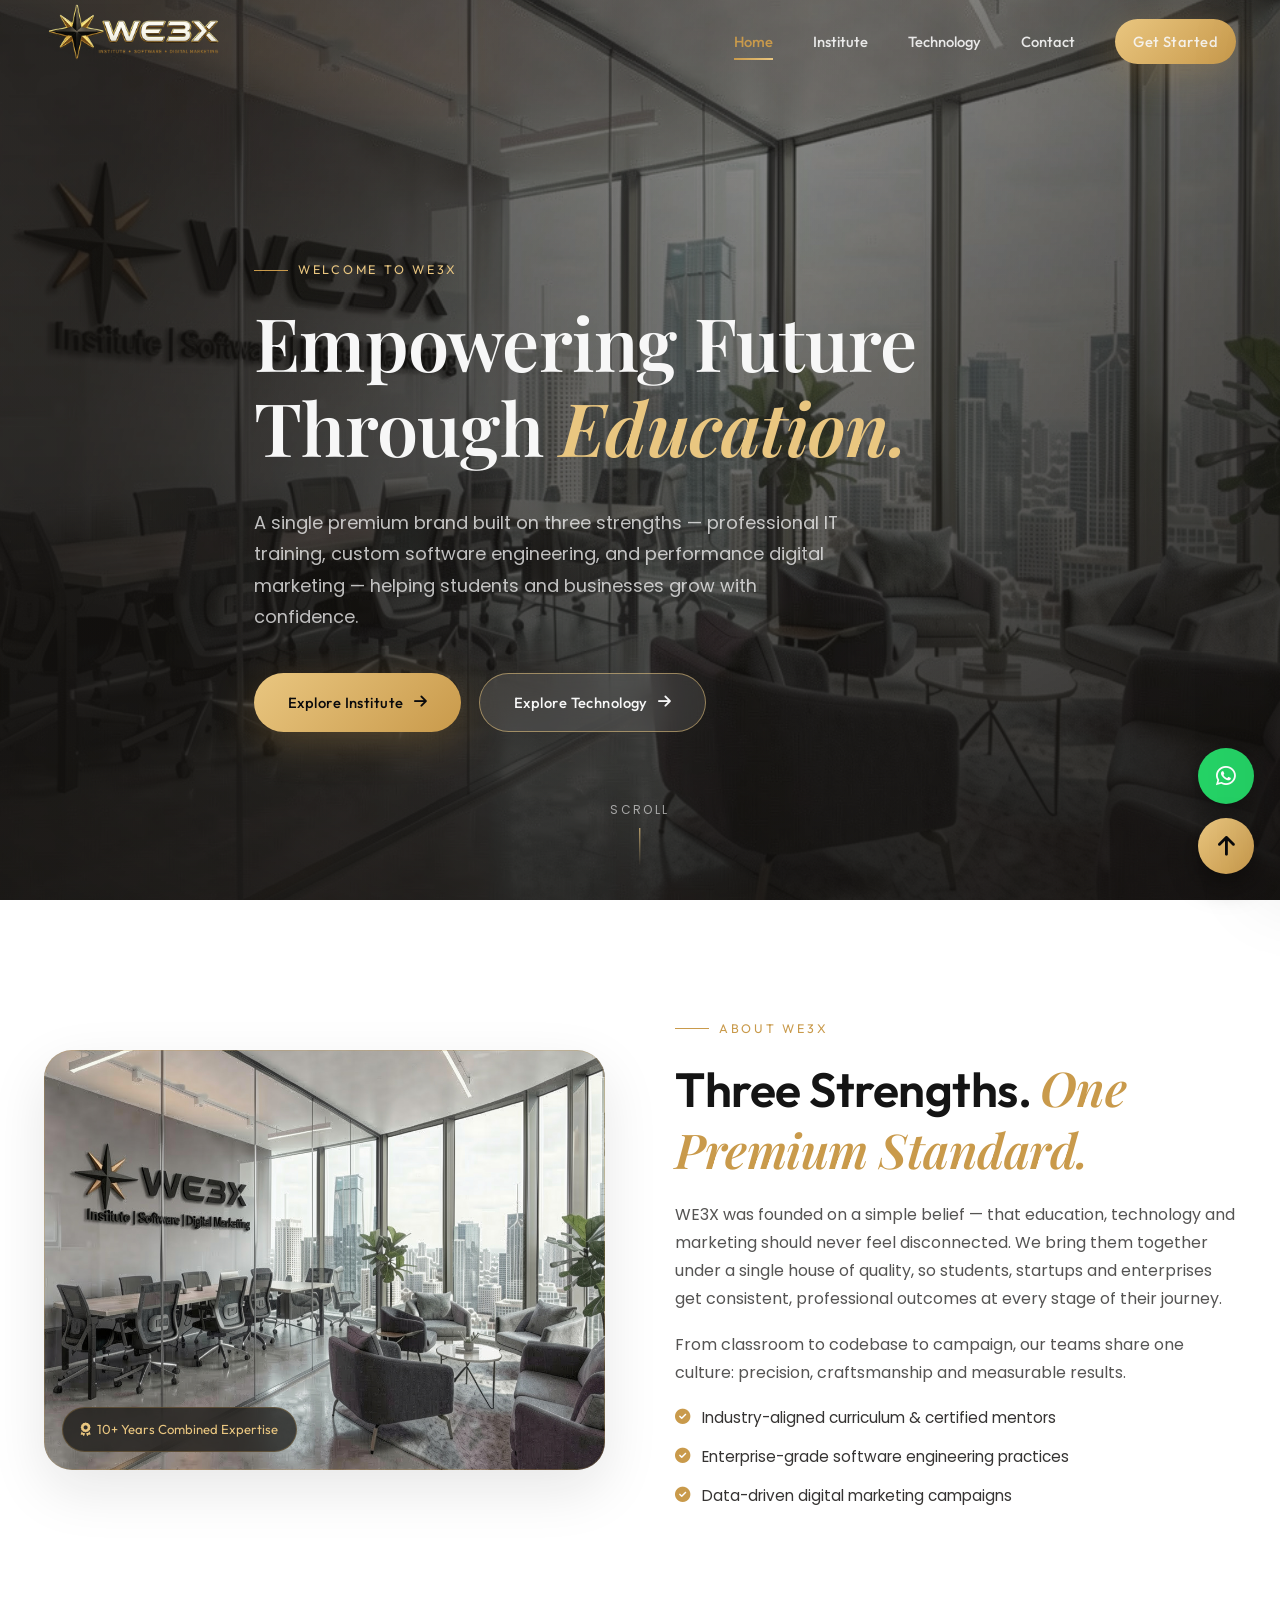
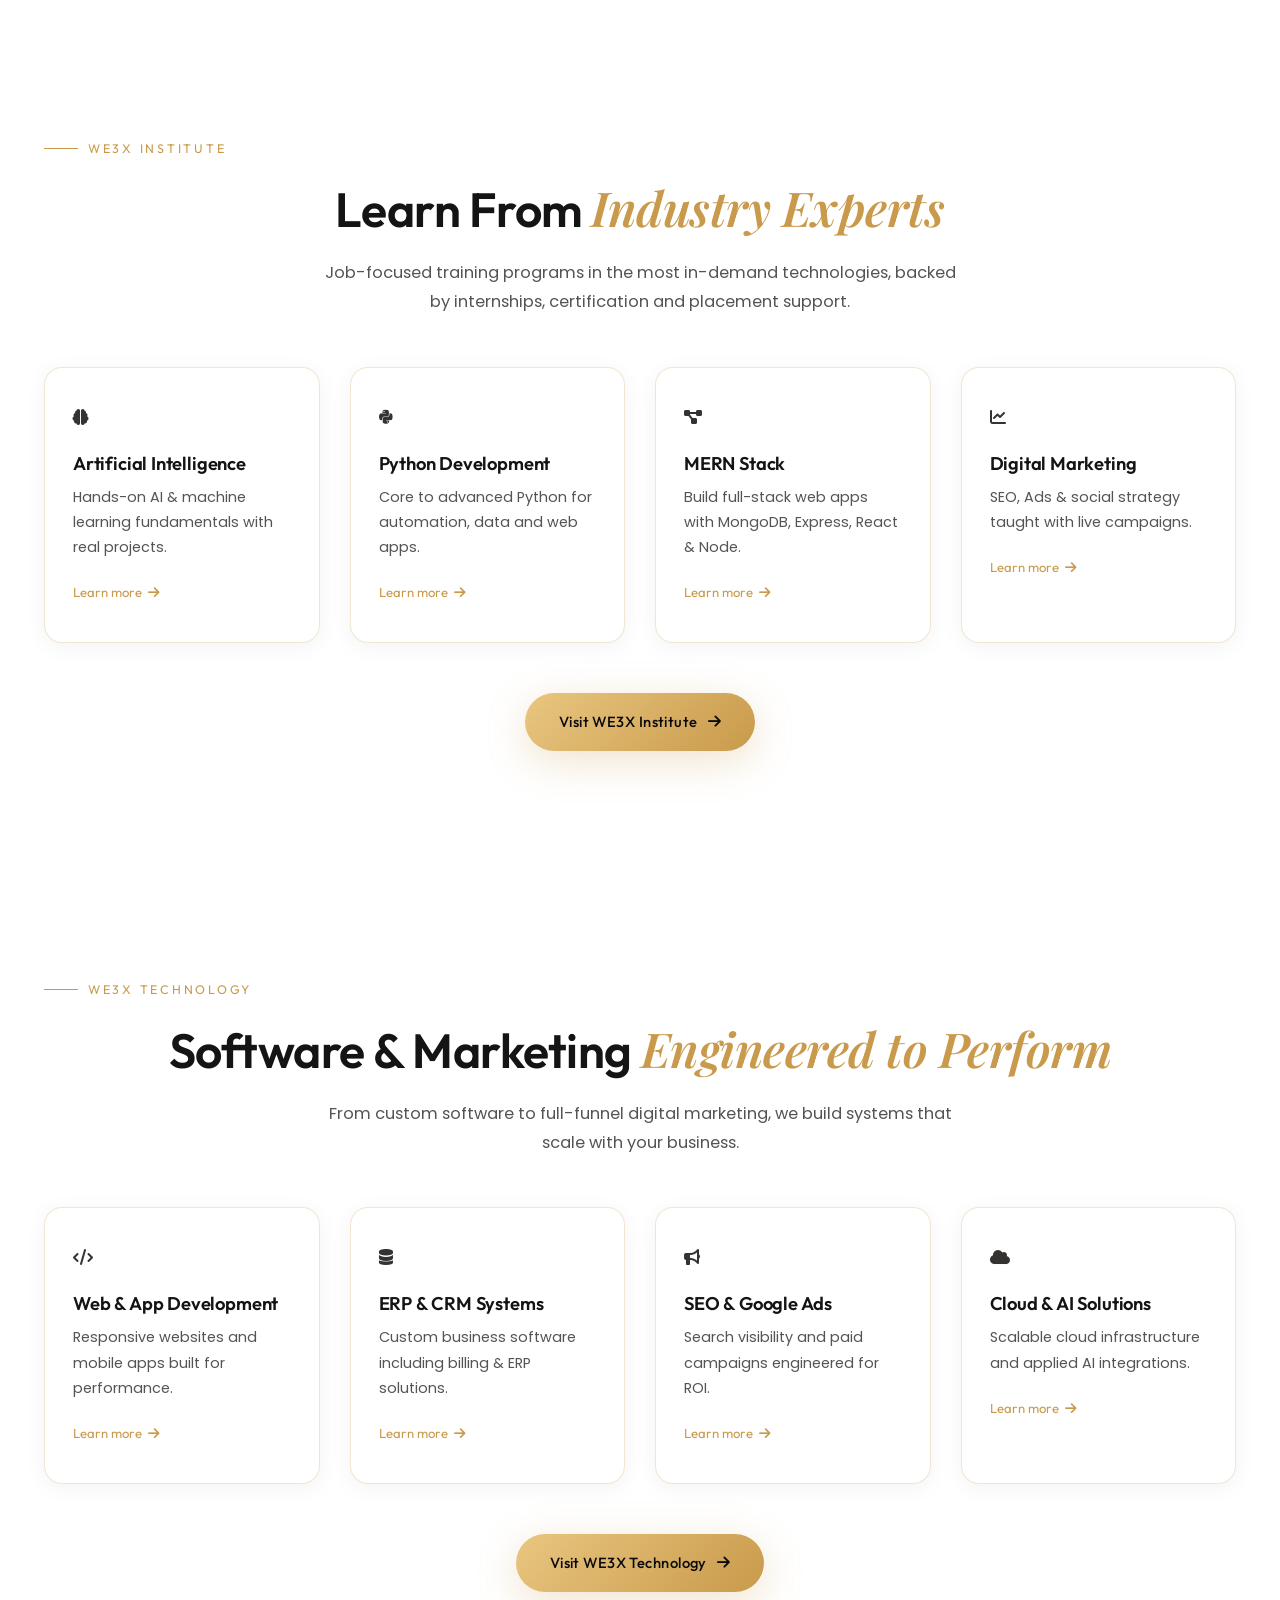
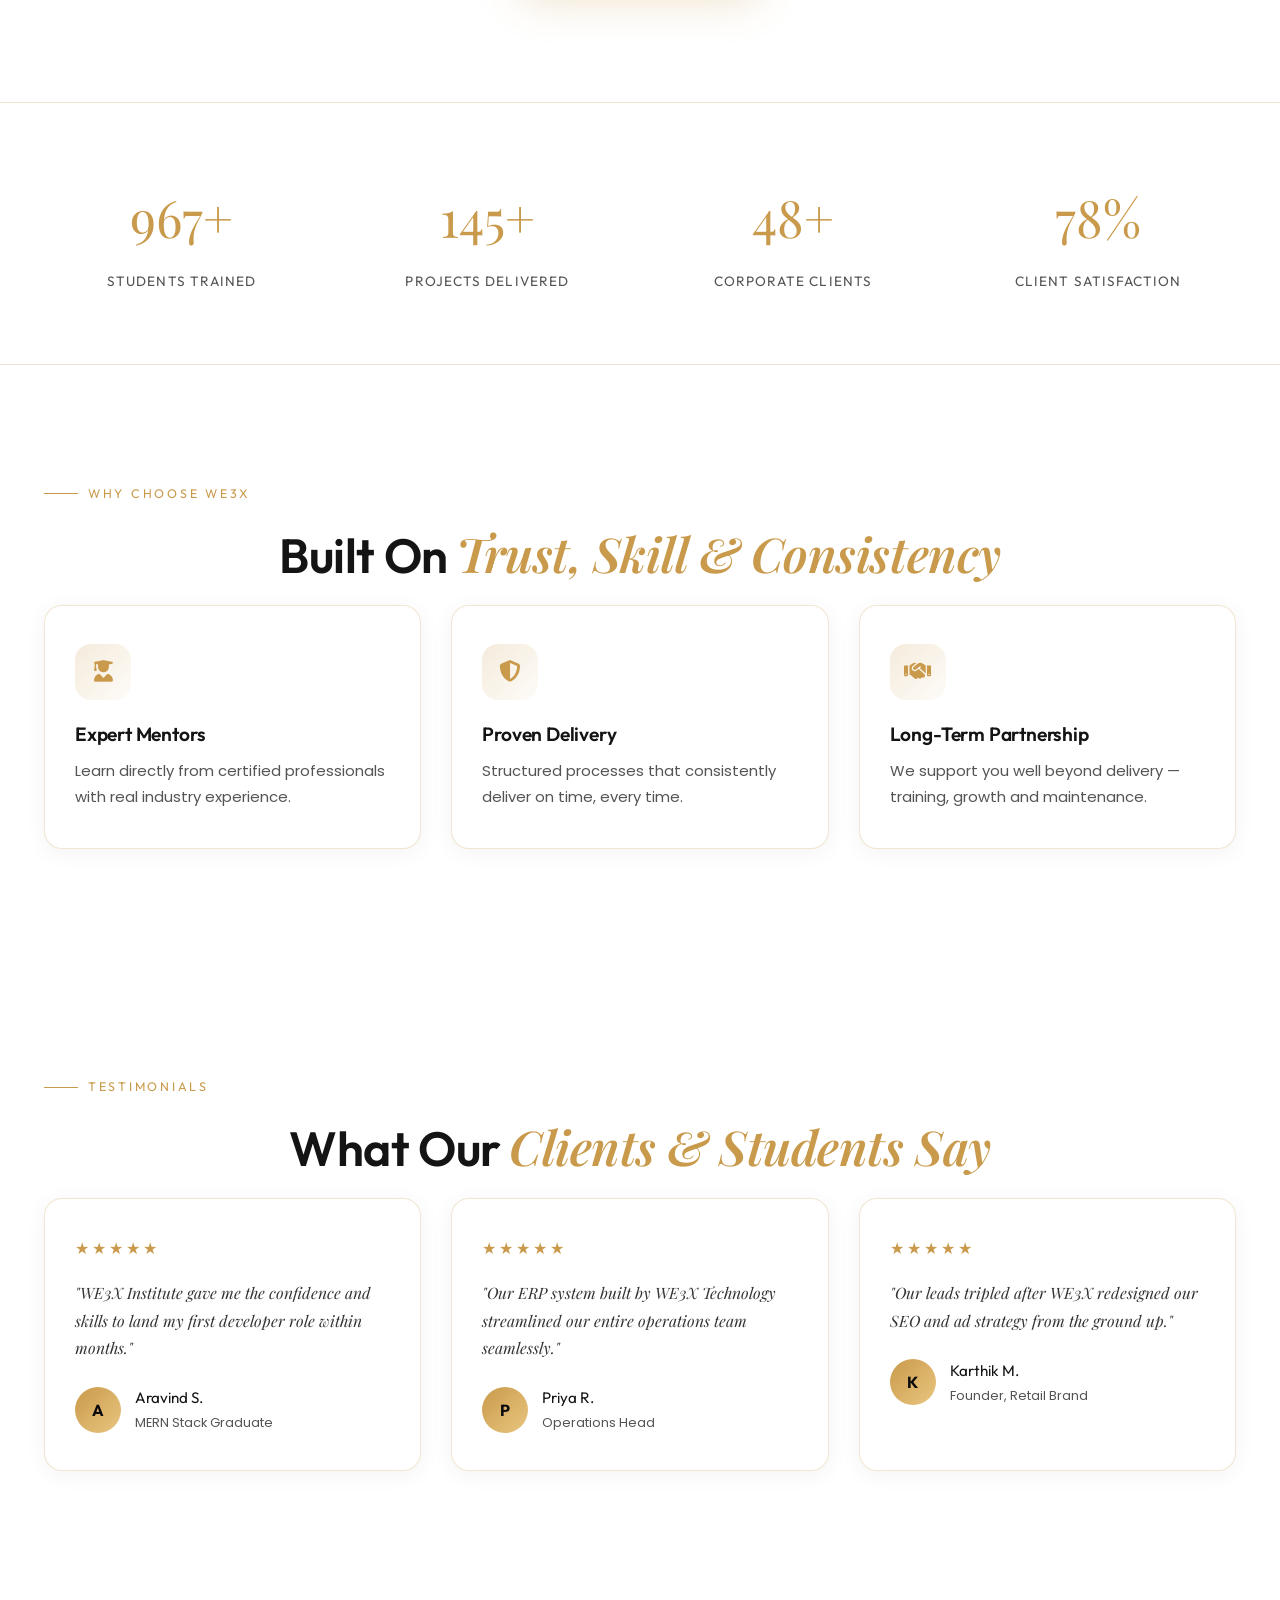
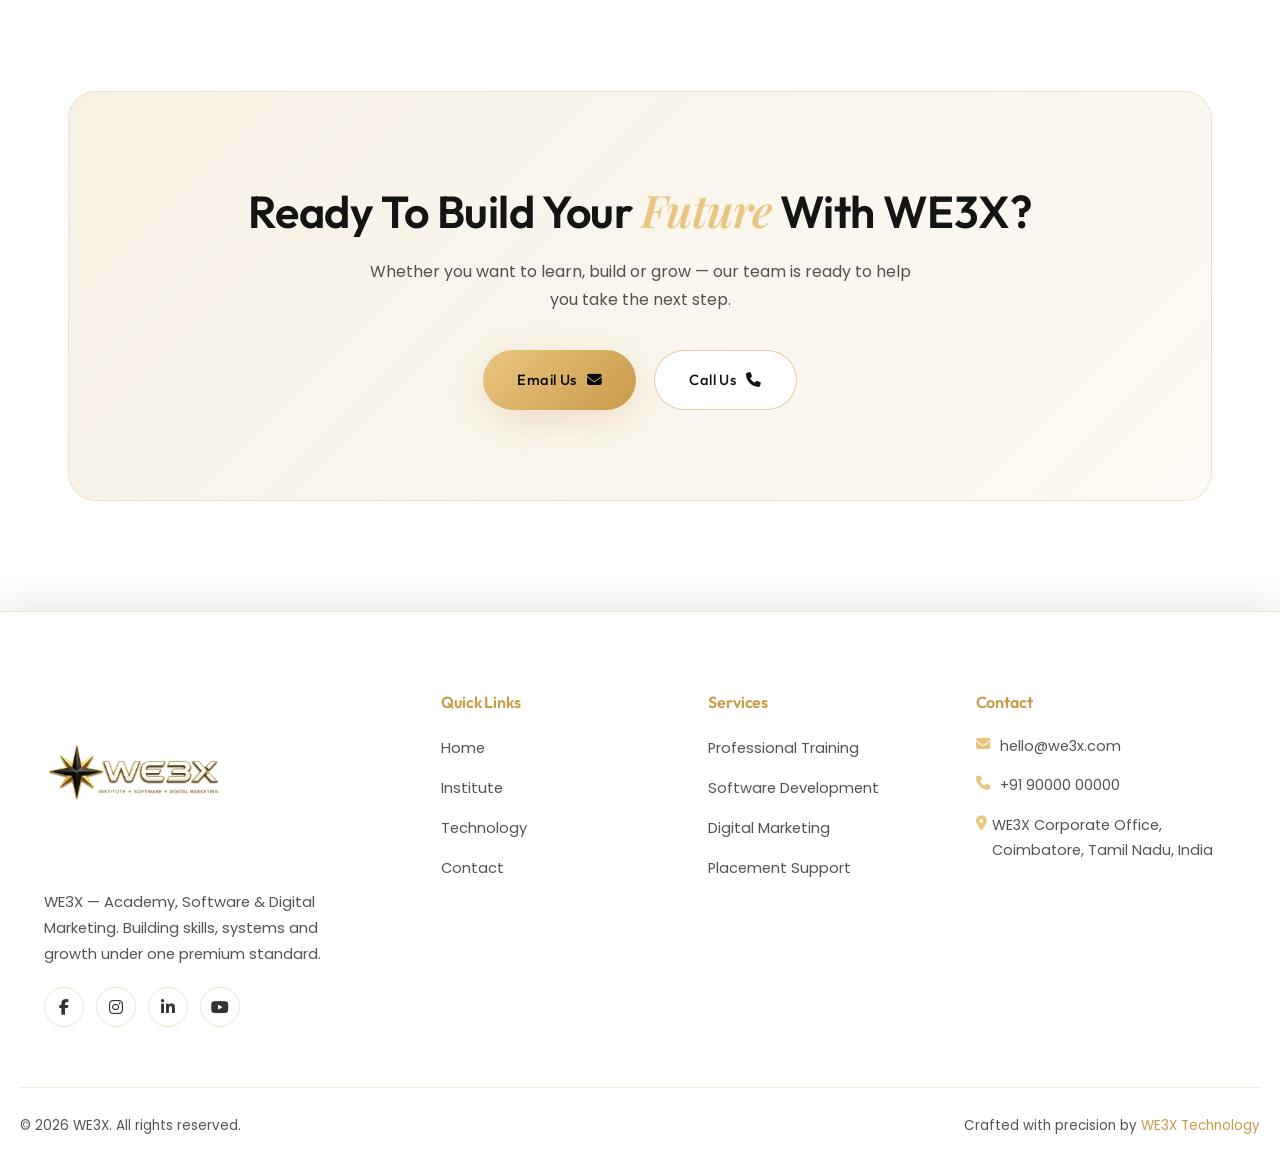
==== commit 65979e40: "Updated WE3X website" ====
--- a/index.html
+++ b/index.html
@@ -75,7 +75,7 @@
   <div class="container">
     <a href="index.html" class="brand" aria-label="WE3X Home">
       <img src="logo/logo.png" alt="WE3X Logo" width="42" height="42" loading="eager">
-      <span class="brand-name">WE3<span>X</span></span>
+      
     </a>
 
     <nav class="nav-desktop" aria-label="Primary navigation">
@@ -93,11 +93,34 @@
 </header>
 
 <div class="nav-backdrop"></div>
+
 <nav class="nav-mobile" aria-label="Mobile navigation">
-  <a href="index.html">Home</a>
-  <a href="institute.html">Institute</a>
-  <a href="technology.html">Technology</a>
-  <a href="index.html#contact">Contact</a>
+
+  <button class="menu-close" aria-label="Close Menu">
+    <i class="fa-solid fa-xmark"></i>
+</button>
+
+    <div class="mobile-menu-header">
+        <img src="logo/logo.png" alt="WE3X Logo">
+        
+    </div>
+
+    <a href="index.html">
+        <span>Home</span>
+    </a>
+
+    <a href="institute.html">
+        <span>Institute</span>
+    </a>
+
+    <a href="technology.html">
+        <span>Technology</span>
+    </a>
+
+    <a href="index.html#contact">
+        <span>Contact</span>
+    </a>
+
 </nav>
 
 <main id="main">
@@ -299,7 +322,7 @@
 <footer class="site-footer">
   <div class="container footer-grid">
     <div class="footer-brand">
-      <a href="index.html" class="brand"><img src="logo/logo.png" alt="WE3X Logo" width="42" height="42" loading="lazy"><span class="brand-name">WE3<span>X</span></span></a>
+      <a href="index.html" class="brand"><img src="logo/logo.png" alt="WE3X Logo" width="42" height="42" loading="lazy"></a>
       <p>WE3X — Academy, Software &amp; Digital Marketing. Building skills, systems and growth under one premium standard.</p>
       <div class="social-row">
         <a href="#" aria-label="Facebook"><i class="fa-brands fa-facebook-f"></i></a>
--- a/style.css
+++ b/style.css
@@ -18,7 +18,7 @@
   /* Premium LIGHT theme surfaces (branding colors above are unchanged;
      these are where those colors get applied on the page). */
   --page-bg:#FFFFFF;           /* clean white page background */
-  --alt-bg:#F7F1E4;            /* soft warm gold-tinted off-white for alternating sections */
+  --alt-bg:#FFFFFF;            /* soft warm gold-tinted off-white for alternating sections */
   --surface-card:#FFFFFF;      /* card background */
   --border-soft: rgba(201,154,75,0.25);
 
@@ -196,7 +196,7 @@
 }
 .brand{display:flex;align-items:center;gap:12px;}
 .brand img{
-    height:100px;
+    height:180px;
     width:auto;
     object-fit:contain;
     transition:0.3s ease;
@@ -254,48 +254,113 @@
 
 /* ---- Mobile slide-in menu: light frosted glass, per spec (never dark) ---- */
 .nav-mobile{
-  position:fixed;
-  top:0;right:0;
-  width:min(320px,86vw);
-  height:100vh;
-  height:100dvh;
-  max-width:100vw;
-  background:var(--menu-panel-bg);
-  backdrop-filter:blur(22px) saturate(160%);
-  -webkit-backdrop-filter:blur(22px) saturate(160%);
-  border-left:1px solid var(--glass-border);
-  box-shadow:-10px 0 40px rgba(20,18,16,0.08);
-  padding:120px 32px 40px;
-  display:flex;
-  flex-direction:column;
-  gap:6px;
-  transform:translateX(100%);
-  transition:transform .5s var(--ease);
-  z-index:950;
-  overflow-y:auto;
+    position:fixed;
+    top:0;
+    right:0;
+    width:320px;
+    max-width:88%;
+    height:100vh;
+
+    background:rgba(255,255,255,.93);
+
+    backdrop-filter:blur(30px) saturate(180%);
+    -webkit-backdrop-filter:blur(30px) saturate(180%);
+
+    border-left:1px solid rgba(201,154,75,.18);
+
+    box-shadow:
+        -25px 0 70px rgba(0,0,0,.08);
+
+    transform:translateX(100%);
+    transition:.45s cubic-bezier(.22,.61,.36,1);
+
+    padding:120px 35px 40px;
+
+    display:flex;
+    flex-direction:column;
+    gap:8px;
+
+    z-index:999;
 }
 .nav-mobile.open{transform:translateX(0);}
 .nav-mobile a{
-  padding:16px 6px;
-  font-family:var(--font-heading);
-  font-size:1.05rem;
-  font-weight:500;
-  border-bottom:1px solid rgba(20,18,16,0.08);
-  color:var(--text-heading);
-  transition:color .3s, padding-left .3s;
-}
-.nav-mobile a:hover,.nav-mobile a.active{color:var(--gold);padding-left:14px;}
+
+    display:flex;
+
+    align-items:center;
+
+    justify-content:space-between;
+
+    padding:18px 22px;
+
+    border-radius:16px;
+
+    font-size:18px;
+
+    font-weight:600;
+
+    color:#1A1A1A;
+
+    transition:.35s;
+
+    border:none;
+
+}
+.nav-mobile a:hover,
+.nav-mobile a.active{
+
+    background:linear-gradient(
+        135deg,
+        rgba(201,154,75,.18),
+        rgba(233,198,128,.08)
+    );
+
+    color:#C99A4B;
+
+    transform:translateX(8px);
+
+}
+.nav-mobile a.active::after{
+
+    content:"";
+
+    width:8px;
+
+    height:8px;
+
+    border-radius:50%;
+
+    background:#C99A4B;
+
+}
 
 /* Light frosted overlay behind the menu — the page stays visible/blurred,
    never a dark scrim (Apple-style glassmorphism). */
 .nav-backdrop{
-  position:fixed;inset:0;
-  background:var(--menu-overlay-bg);
-  backdrop-filter:blur(18px);
-  -webkit-backdrop-filter:blur(18px);
-  opacity:0;visibility:hidden;transition:opacity .4s var(--ease), visibility .4s var(--ease);z-index:940;
-}
-.nav-backdrop.open{opacity:1;visibility:visible;}
+    position:fixed;
+    inset:0;
+
+    background:rgba(255,255,255,.35);
+
+    backdrop-filter:blur(14px);
+    -webkit-backdrop-filter:blur(14px);
+
+    opacity:0;
+    visibility:hidden;
+
+    pointer-events:none;
+
+    z-index:998;
+
+    transition:.35s;
+}
+
+.nav-backdrop.open{
+    opacity:1;
+    visibility:visible;
+    pointer-events:auto;
+}
+
 
 /* Body lock while the mobile menu is open */
 body.menu-open{overflow:hidden;height:100dvh;touch-action:none;}
@@ -650,12 +715,23 @@
     /* Hide Desktop Navigation */
     .nav-desktop{
         display:none !important;
+        
     }
 
     /* Show Hamburger */
     .hamburger{
         display:block !important;
+        width:44px;
+        height:34px;
     }
+
+    .hamburger span{
+
+    height:3px;
+
+    border-radius:20px;
+
+}
 
     /* Header Layout */
     .site-header{
@@ -692,4 +768,123 @@
         width:280px;
     }
 
+}
+/* ==========================
+   Mobile Menu Header
+========================== */
+
+.mobile-menu-header{
+
+    display:flex;
+
+    align-items:center;
+
+    gap:16px;
+
+    padding-bottom:25px;
+
+    margin-bottom:25px;
+
+    border-bottom:1px solid rgba(201,154,75,.15);
+
+}
+
+.mobile-menu-header img{
+
+    width:90px;
+
+    height:auto;
+
+}
+
+.mobile-menu-header h3{
+
+    font-family:var(--font-heading);
+
+    font-size:26px;
+
+    font-weight:700;
+
+    color:var(--text-heading);
+
+}
+
+.mobile-menu-header h3 span{
+
+    color:var(--gold);
+
+}
+
+/* ==========================
+   Mobile Menu Close Button
+========================== */
+
+.menu-close{
+
+    position:absolute;
+
+    top:25px;
+
+    right:25px;
+
+    width:44px;
+
+    height:44px;
+
+    border-radius:50%;
+
+    display:flex;
+
+    align-items:center;
+
+    justify-content:center;
+
+    background:rgba(201,154,75,.12);
+
+    border:1px solid rgba(201,154,75,.25);
+
+    color:var(--gold);
+
+    font-size:22px;
+
+    cursor:pointer;
+
+    transition:.3s;
+
+}
+
+.menu-close:hover{
+
+    background:var(--gold);
+
+    color:#fff;
+
+    transform:rotate(90deg);
+
+}
+
+/* ===== Mobile Menu Close Button ===== */
+
+.menu-close{
+    position:absolute;
+    top:20px;
+    right:20px;
+    width:42px;
+    height:42px;
+    display:flex;
+    align-items:center;
+    justify-content:center;
+    border-radius:50%;
+    background:#fff;
+    border:1px solid rgba(201,154,75,.3);
+    color:#C99A4B;
+    font-size:22px;
+    cursor:pointer;
+    transition:.3s ease;
+}
+
+.menu-close:hover{
+    background:#C99A4B;
+    color:#fff;
+    transform:rotate(90deg);
 }
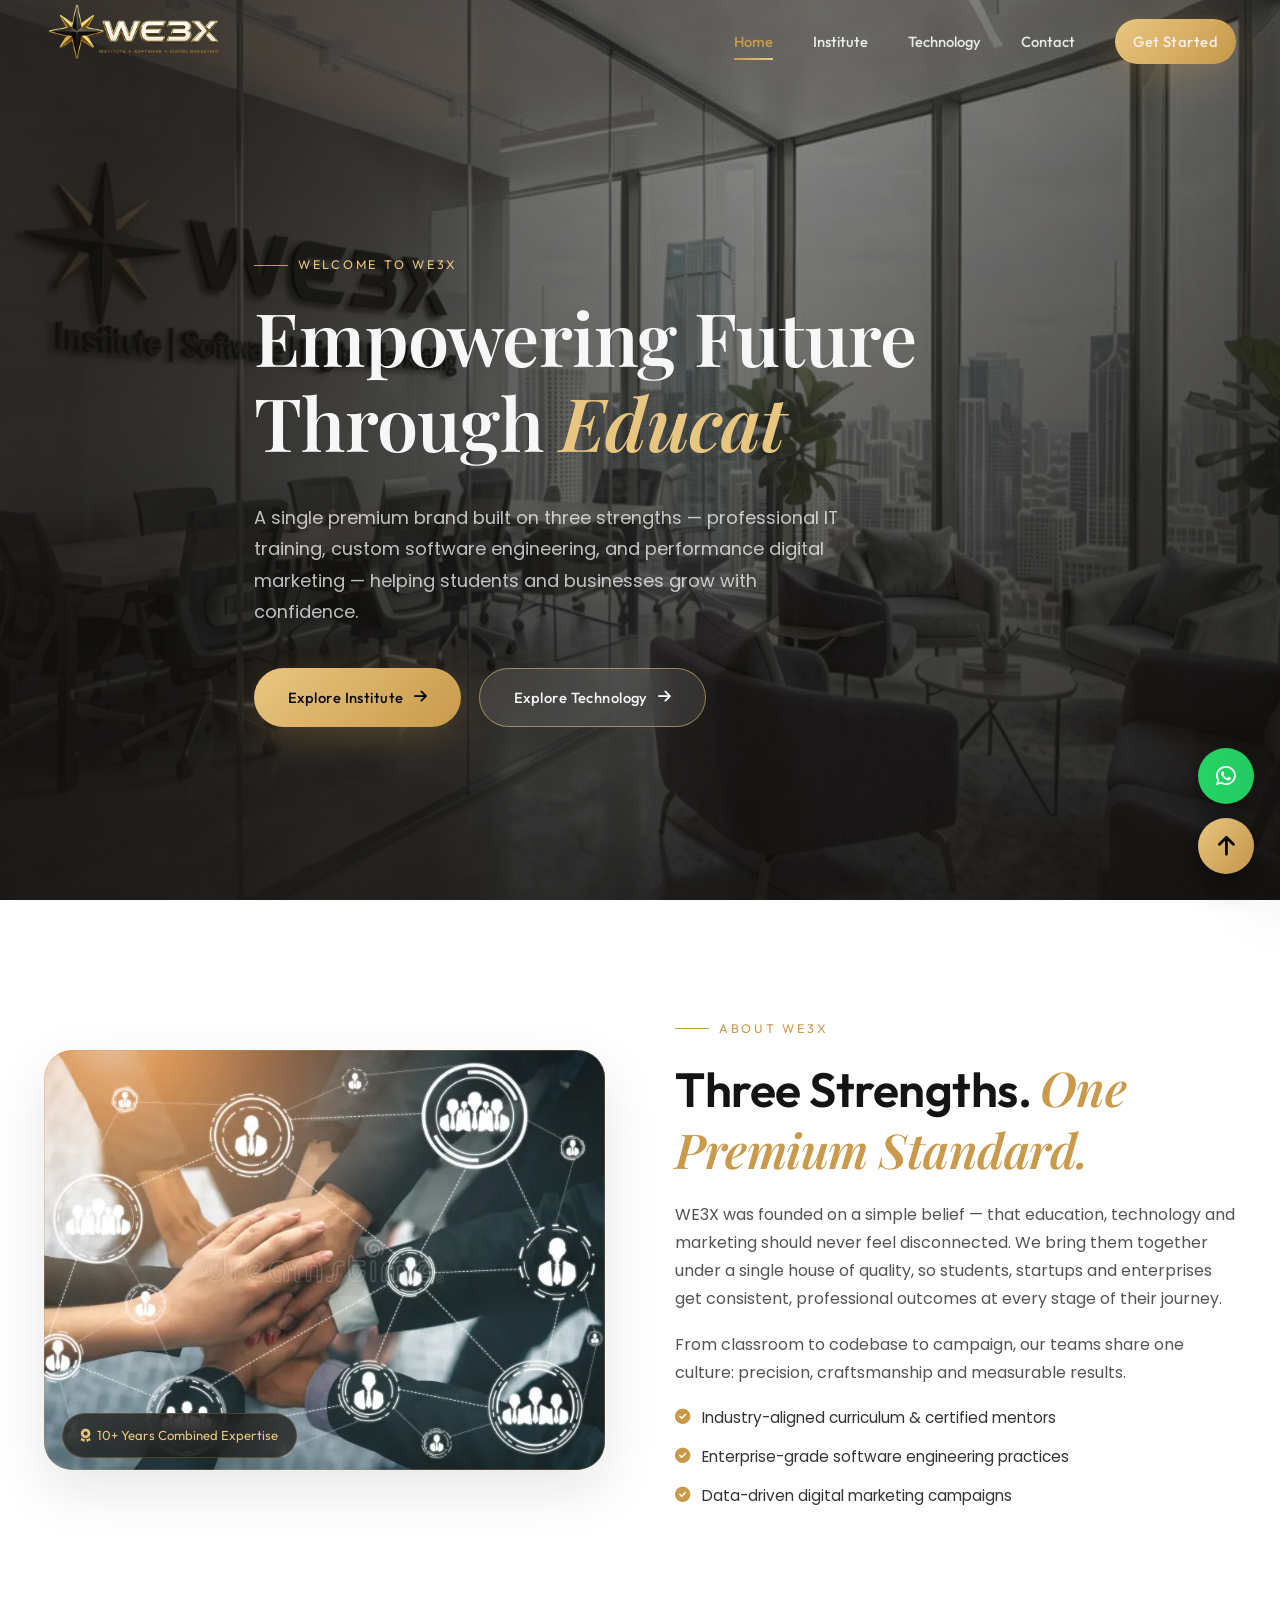
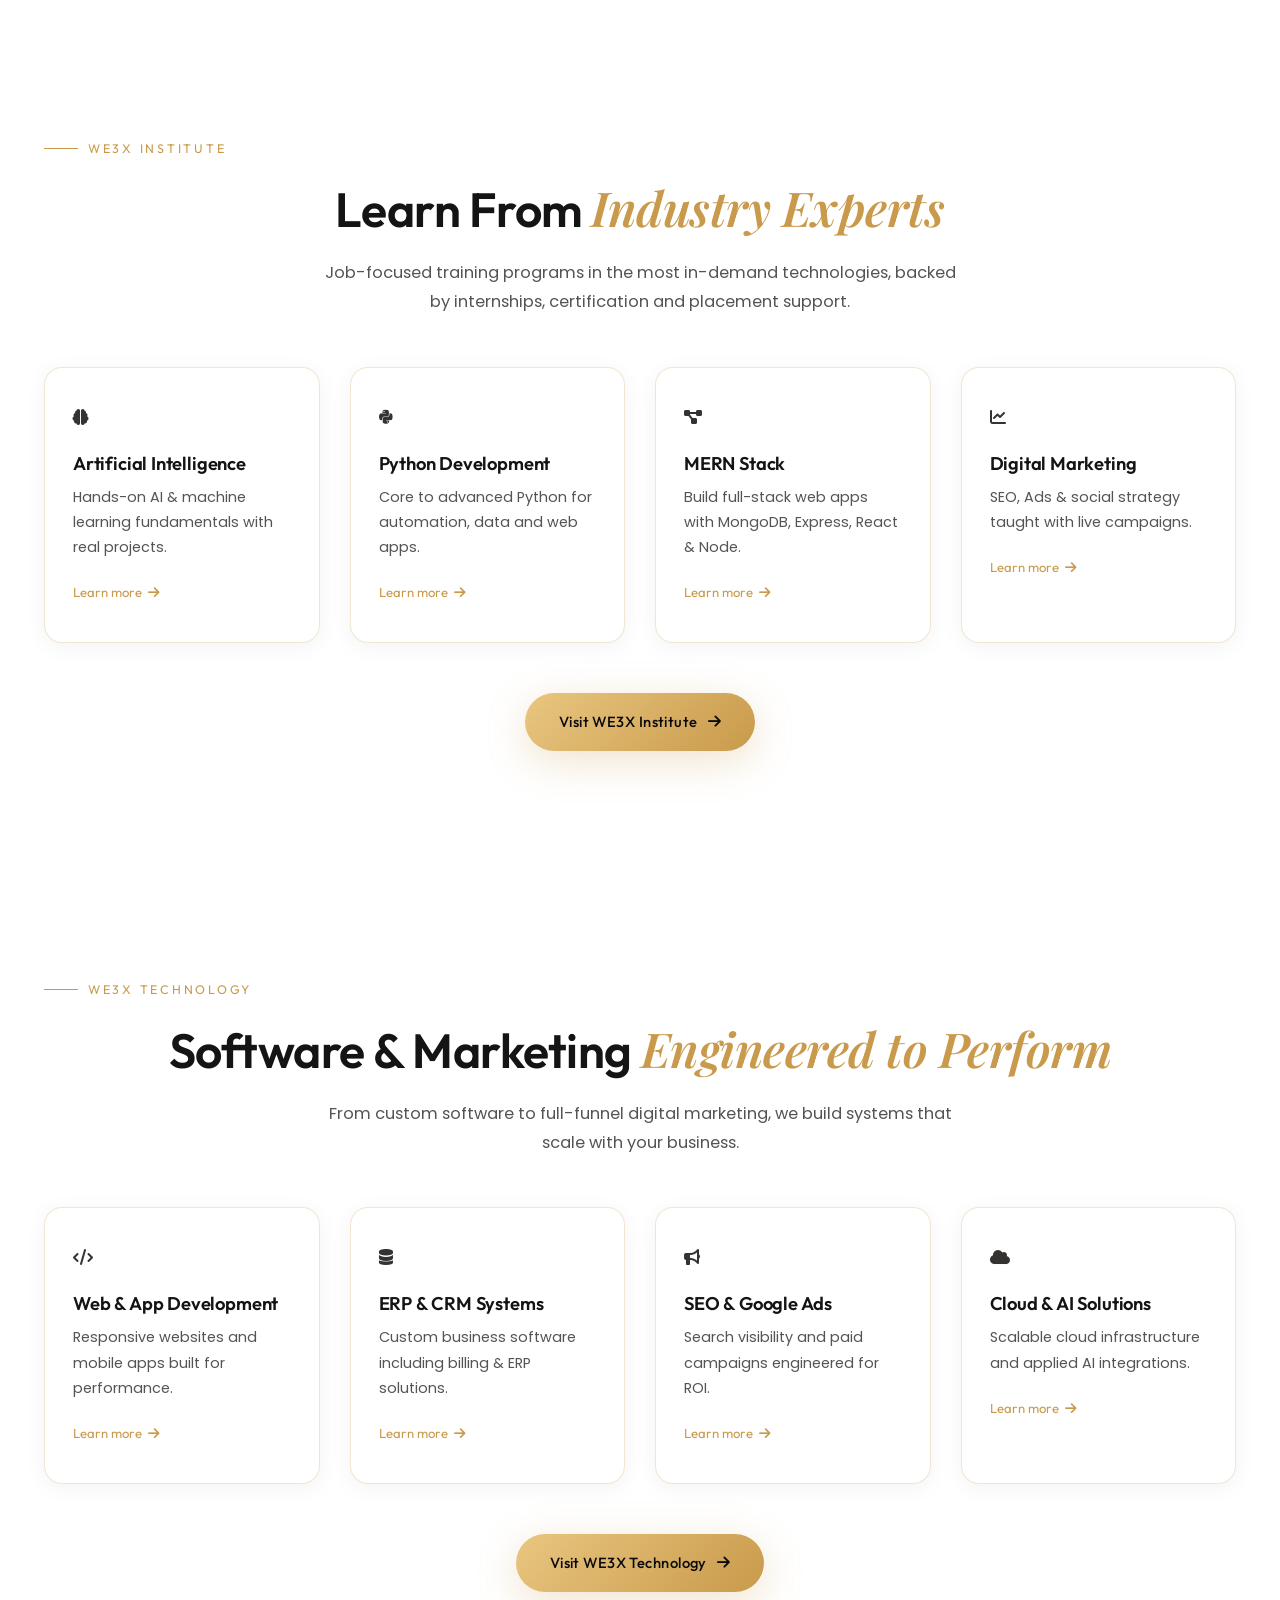
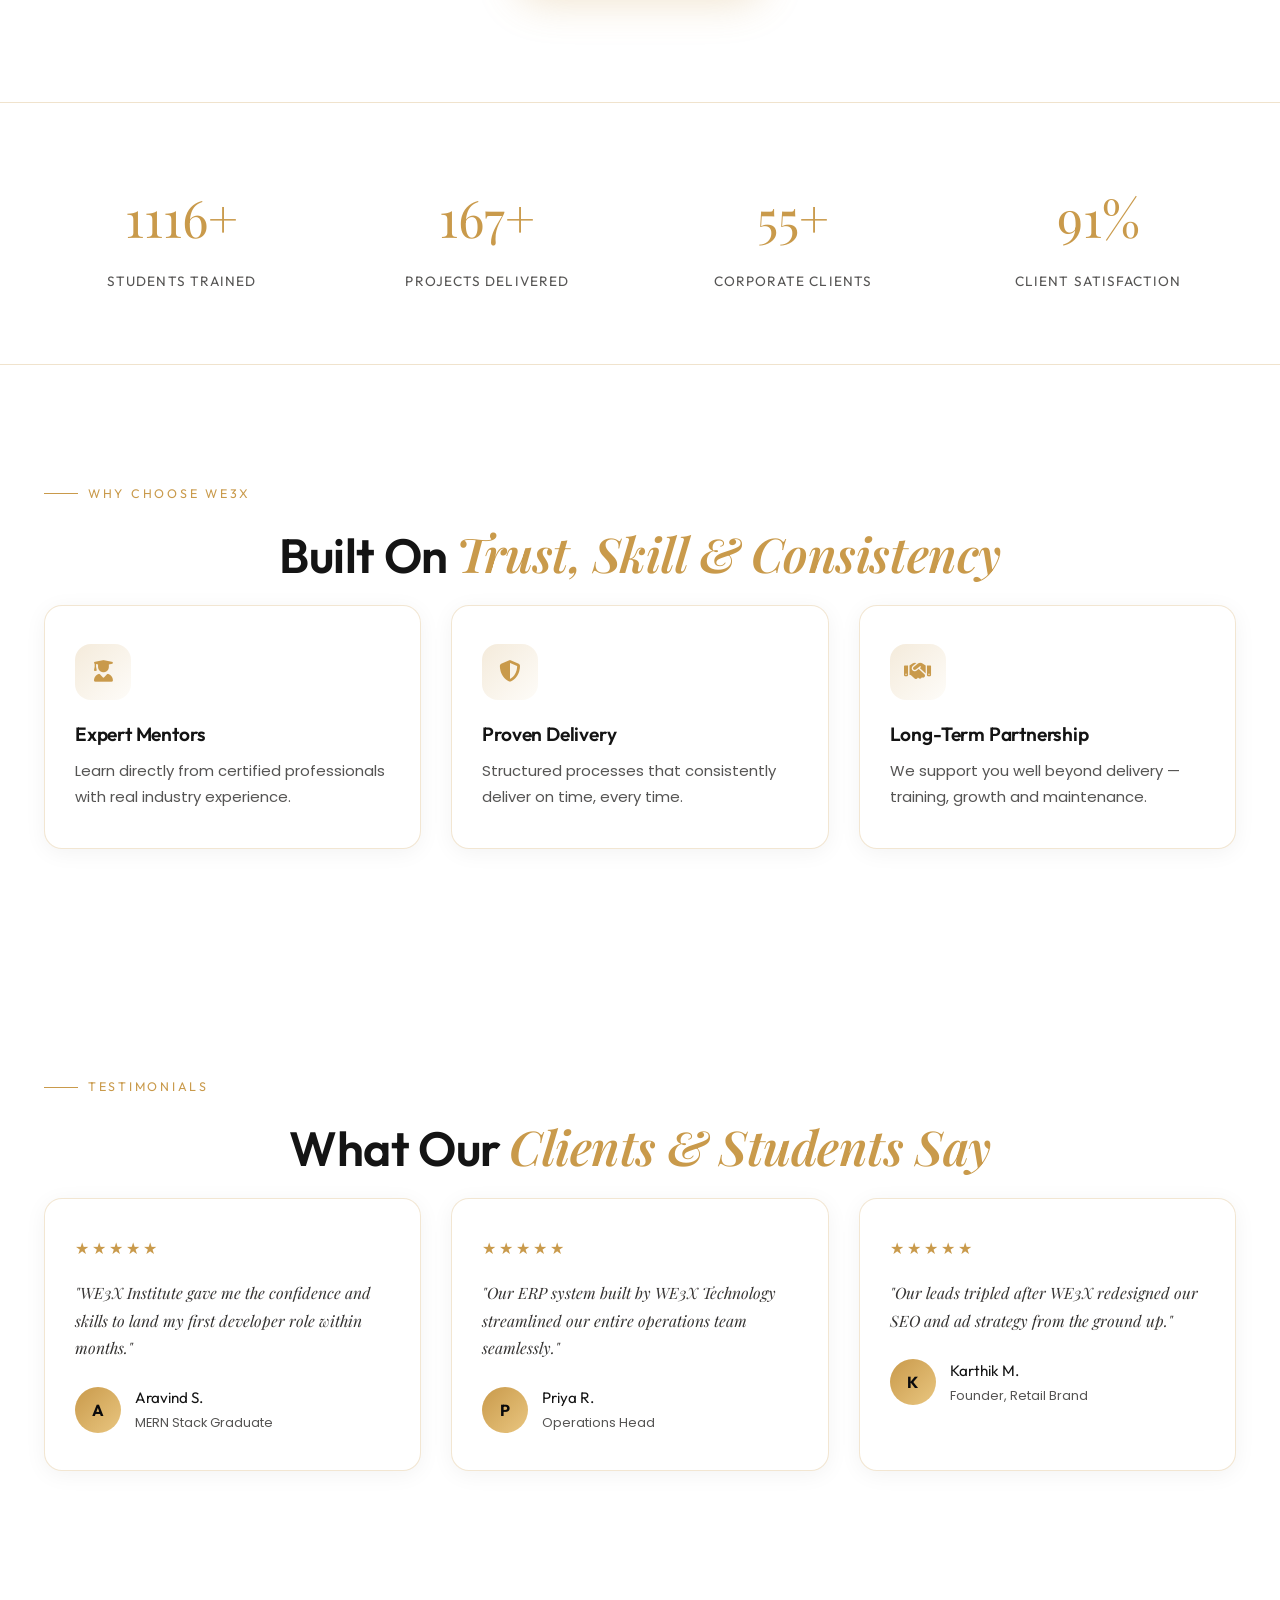
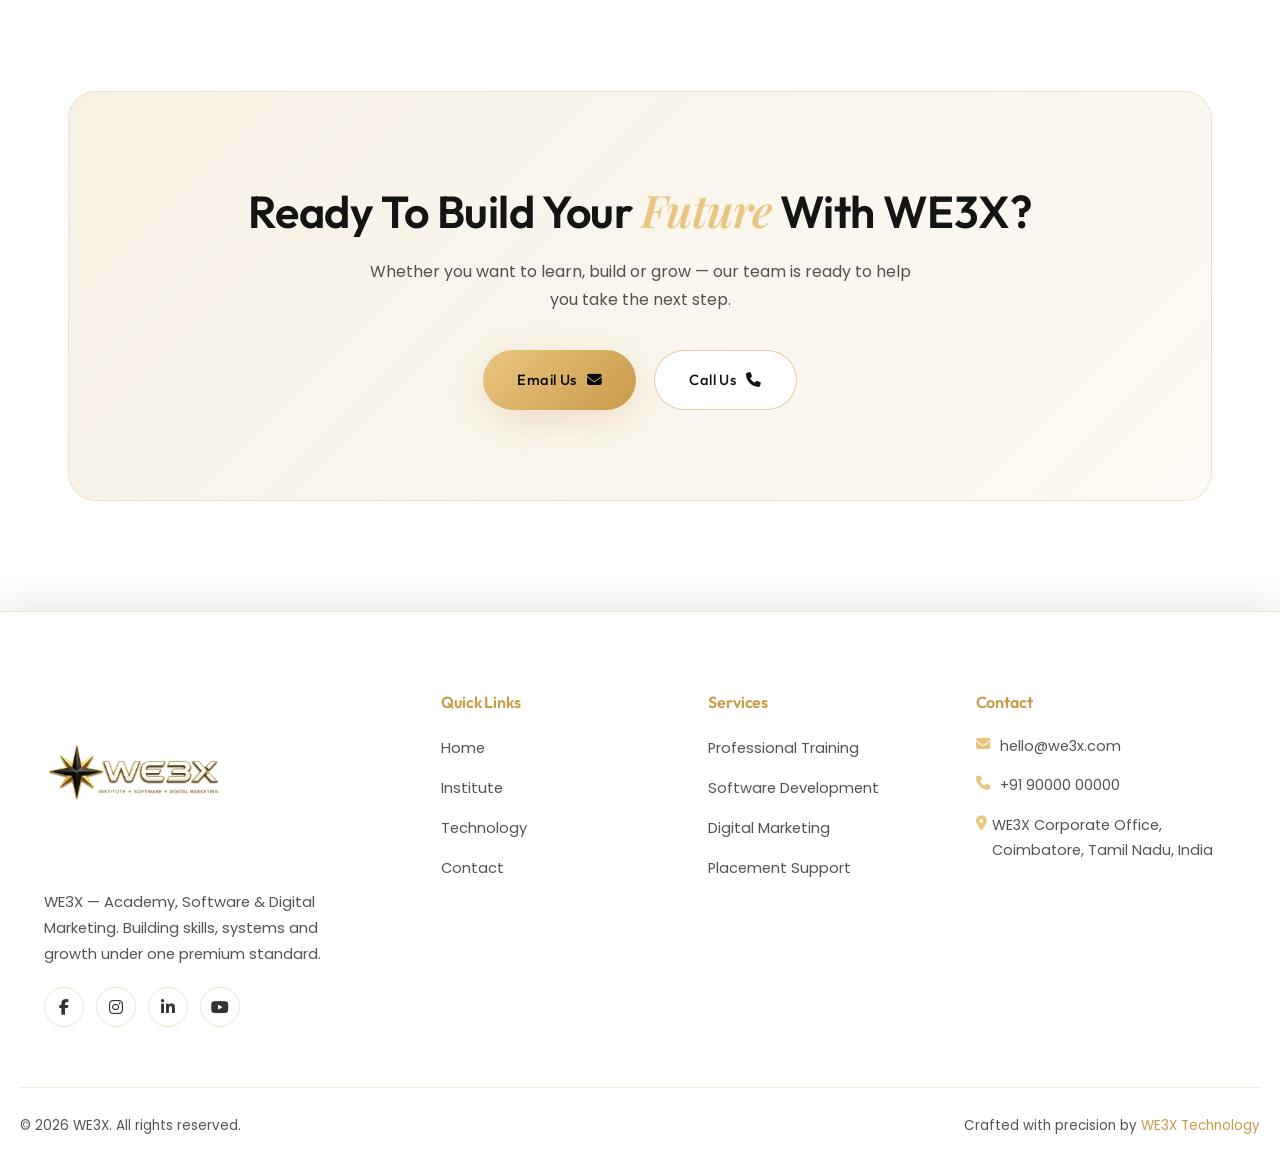
==== commit 50de12fb: "Updated WE3X website" ====
--- a/index.html
+++ b/index.html
@@ -24,7 +24,7 @@
 <meta name="twitter:description" content="Professional training academy, software development studio and digital marketing agency — three strengths, one premium brand.">
 <meta name="twitter:image" content="images/hero1.png">
 
-<link rel="icon" type="image/png" href="logo/logo.png">
+<link rel="icon" type="image/png" href="logo/symbol.png">
 
 <!-- Fonts -->
 <link rel="preconnect" href="https://fonts.googleapis.com">
@@ -106,20 +106,24 @@
     </div>
 
     <a href="index.html">
-        <span>Home</span>
-    </a>
-
-    <a href="institute.html">
-        <span>Institute</span>
-    </a>
-
-    <a href="technology.html">
-        <span>Technology</span>
-    </a>
-
-    <a href="index.html#contact">
-        <span>Contact</span>
-    </a>
+    <i class="fa-solid fa-house"></i>
+    <span>Home</span>
+</a>
+
+<a href="institute.html">
+    <i class="fa-solid fa-graduation-cap"></i>
+    <span>Institute</span>
+</a>
+
+<a href="technology.html">
+    <i class="fa-solid fa-laptop-code"></i>
+    <span>Technology</span>
+</a>
+
+<a href="index.html#contact">
+    <i class="fa-solid fa-address-book"></i>
+    <span>Contact</span>
+</a>
 
 </nav>
 
@@ -138,7 +142,7 @@
         <a href="technology.html" class="btn btn-outline">Explore Technology <i class="fa-solid fa-arrow-right"></i></a>
       </div>
     </div>
-    <div class="hero-scroll"><span>Scroll</span><span class="line"></span></div>
+    <!-- <div class="hero-scroll"><span>Scroll</span><span class="line"></span></div> -->
   </section>
 
   <!-- ===================== ABOUT WE3X ===================== -->
@@ -146,7 +150,7 @@
     <div class="container">
       <div class="split">
         <div class="split-media" data-reveal="left">
-          <img src="images/hero1.png" alt="WE3X team collaborating on technology and training solutions" loading="lazy" width="640" height="480">
+          <img src="images/home4.webp" alt="WE3X team collaborating on technology and training solutions" loading="lazy" width="640" height="480">
           <div class="split-badge"><i class="fa-solid fa-award"></i>&nbsp; 10+ Years Combined Expertise</div>
         </div>
         <div class="split-text" data-reveal="right">
--- a/style.css
+++ b/style.css
@@ -274,7 +274,7 @@
     transform:translateX(100%);
     transition:.45s cubic-bezier(.22,.61,.36,1);
 
-    padding:120px 35px 40px;
+    padding:40px 40px;
 
     display:flex;
     flex-direction:column;
@@ -284,28 +284,35 @@
 }
 .nav-mobile.open{transform:translateX(0);}
 .nav-mobile a{
-
-    display:flex;
-
+    display:grid;
+    grid-template-columns:28px 1fr 12px;
     align-items:center;
 
-    justify-content:space-between;
-
-    padding:18px 22px;
+    gap:16px;
+
+    padding:16px 18px;
 
     border-radius:16px;
 
+    text-decoration:none;
+
+    color:var(--text-heading);
+
+    font-weight:600;
+
+    transition:.3s ease;
+}
+.nav-mobile a i{
     font-size:18px;
-
-    font-weight:600;
-
-    color:#1A1A1A;
-
-    transition:.35s;
-
-    border:none;
-
-}
+    width:28px;
+    text-align:center;
+    color:var(--gold);
+}
+.nav-mobile a span{
+    justify-self:start;
+    text-align:left;
+}
+
 .nav-mobile a:hover,
 .nav-mobile a.active{
 
@@ -333,7 +340,18 @@
     background:#C99A4B;
 
 }
-
+.nav-mobile a::after{
+    content:"";
+    width:8px;
+    height:8px;
+    border-radius:50%;
+    background:transparent;
+    justify-self:end;
+}
+
+.nav-mobile a.active::after{
+    background:var(--gold);
+}
 /* Light frosted overlay behind the menu — the page stays visible/blurred,
    never a dark scrim (Apple-style glassmorphism). */
 .nav-backdrop{
@@ -414,7 +432,7 @@
   max-width:600px;
   margin-bottom:40px;
 }
-.hero-actions{display:flex;gap:18px;flex-wrap:wrap;}
+.hero-actions{display:flex;gap:18px;flex-wrap:wrap; padding-bottom: 10px;}
 .hero-scroll{
   position:absolute;bottom:34px;left:50%;transform:translateX(-50%);
   display:flex;flex-direction:column;align-items:center;gap:8px;
@@ -425,7 +443,6 @@
 @keyframes scrollLine{0%{transform:scaleY(0);transform-origin:top;}50%{transform:scaleY(1);transform-origin:top;}51%{transform-origin:bottom;}100%{transform:scaleY(0);transform-origin:bottom;}}
 
 /* ---------------------------- PAGE HERO (sub-pages) ----------------------- */
-.page-hero{min-height:60vh;}
 .breadcrumb{
   display:flex;gap:8px;align-items:center;
   font-family:var(--font-heading);
@@ -464,7 +481,7 @@
   pointer-events:none;
 }
 .split-badge{
-  position:absolute;bottom:18px;left:18px;
+  position:absolute;bottom:12px;left:18px;
   background:rgba(20,18,16,0.72);backdrop-filter:blur(12px);
   border:1px solid var(--glass-border);
   padding:10px 18px;border-radius:50px;
@@ -754,7 +771,8 @@
     }
 
     .brand img{
-        width:40px;
+        padding-top: 10px;
+        width:120px;
         height:auto;
     }
 
@@ -791,7 +809,7 @@
 
 .mobile-menu-header img{
 
-    width:90px;
+    width: 200px;;
 
     height:auto;
 
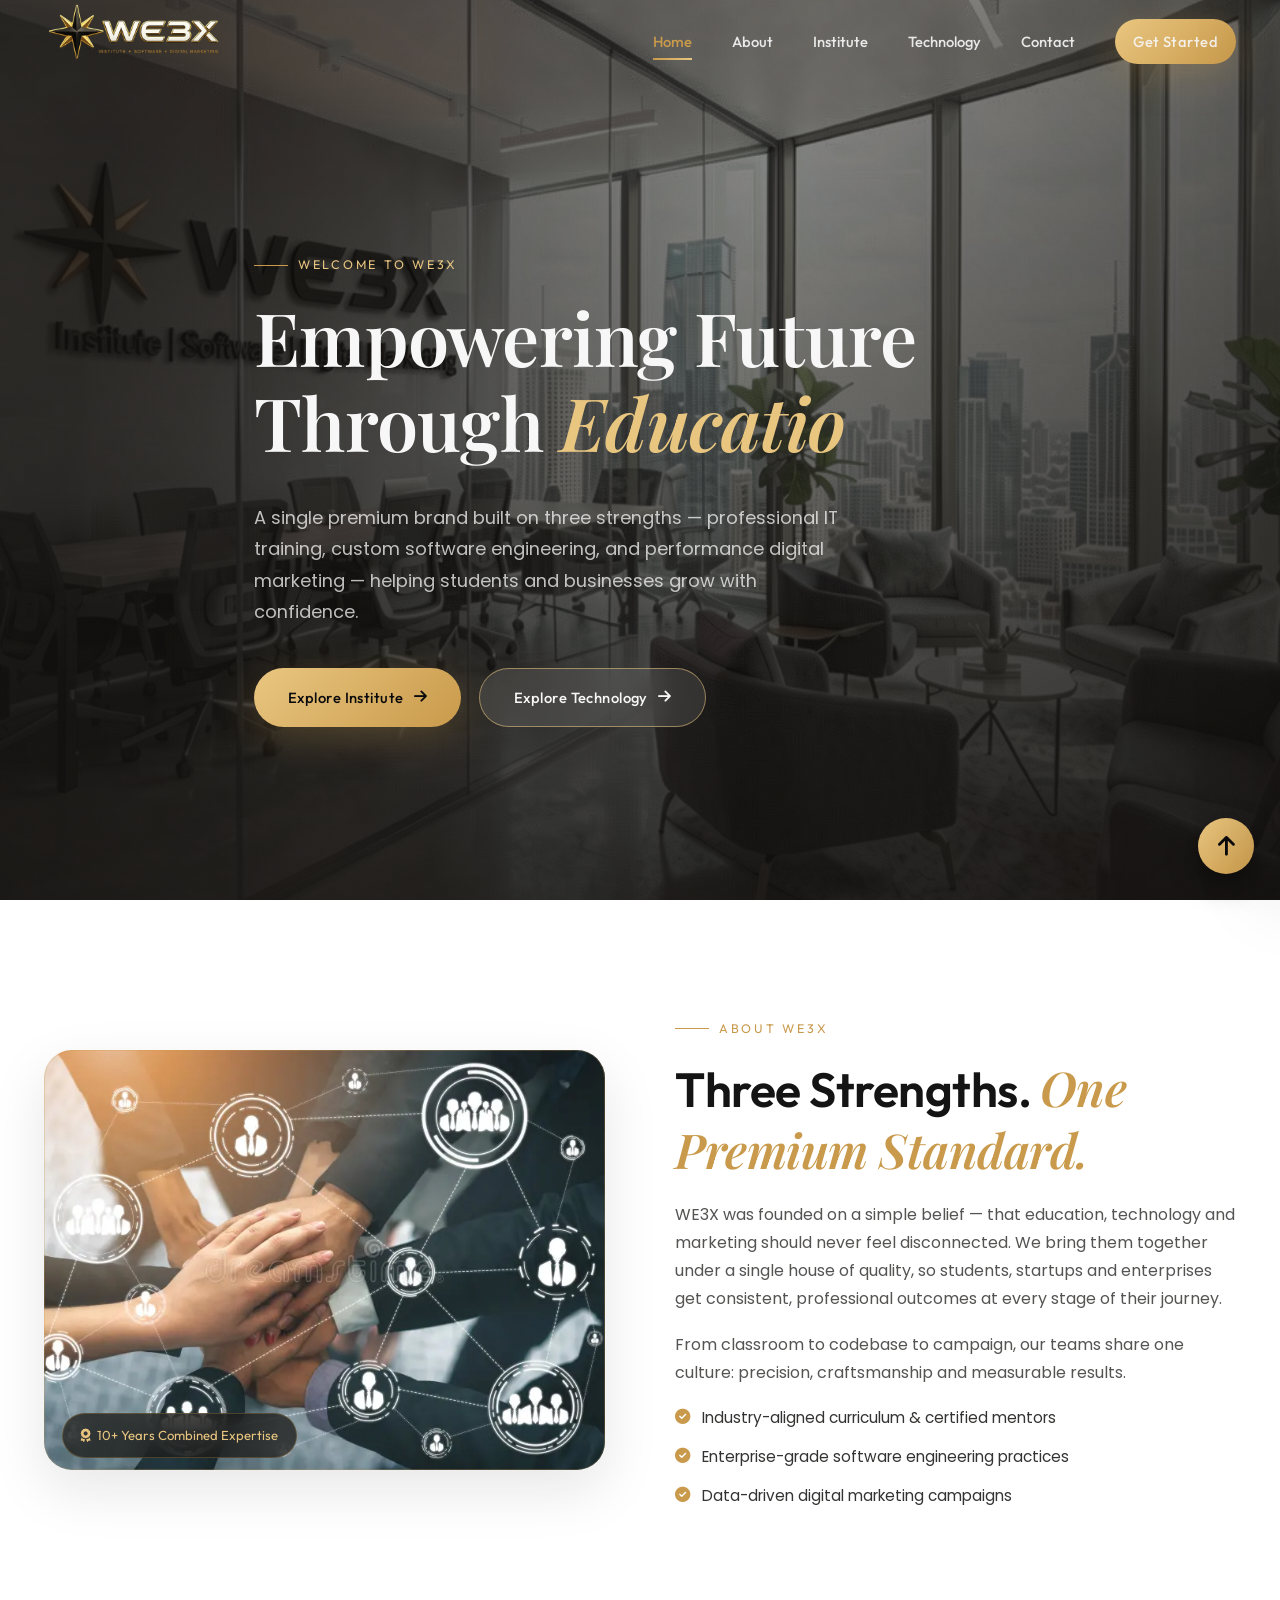
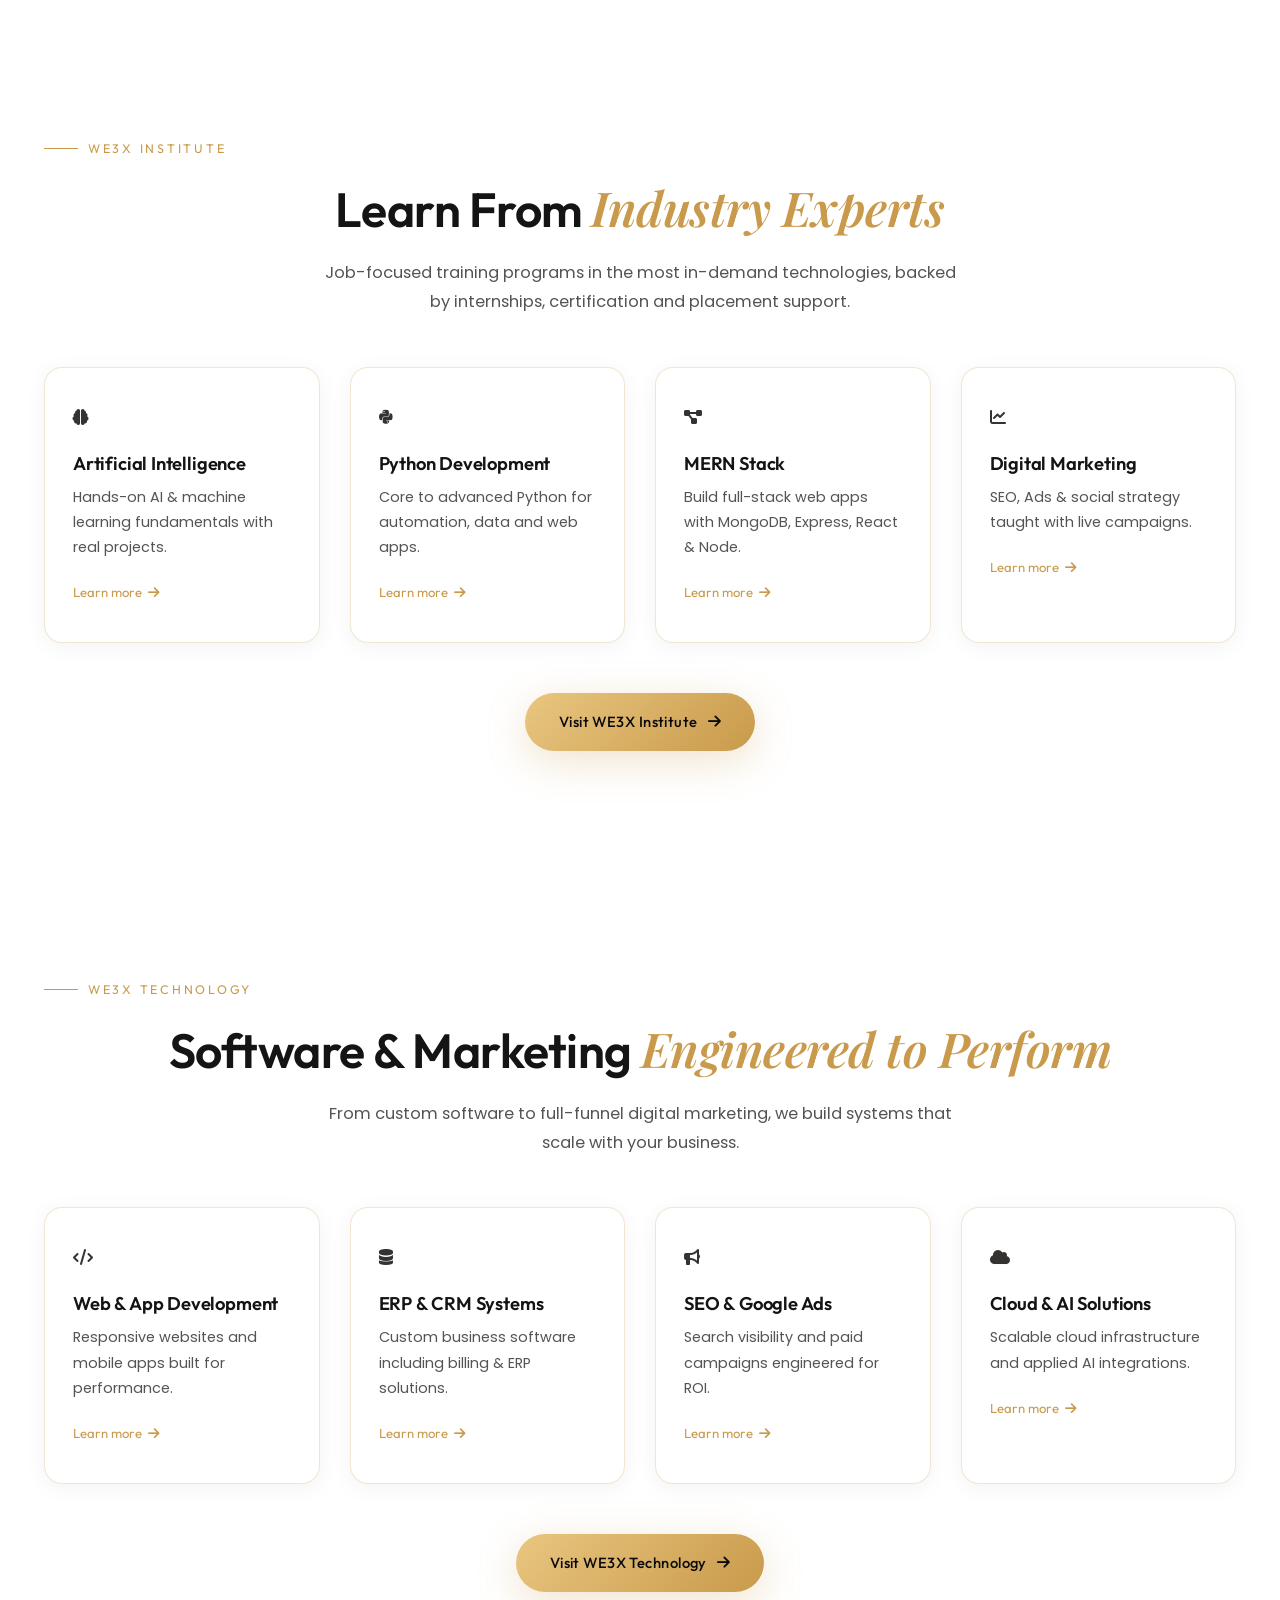
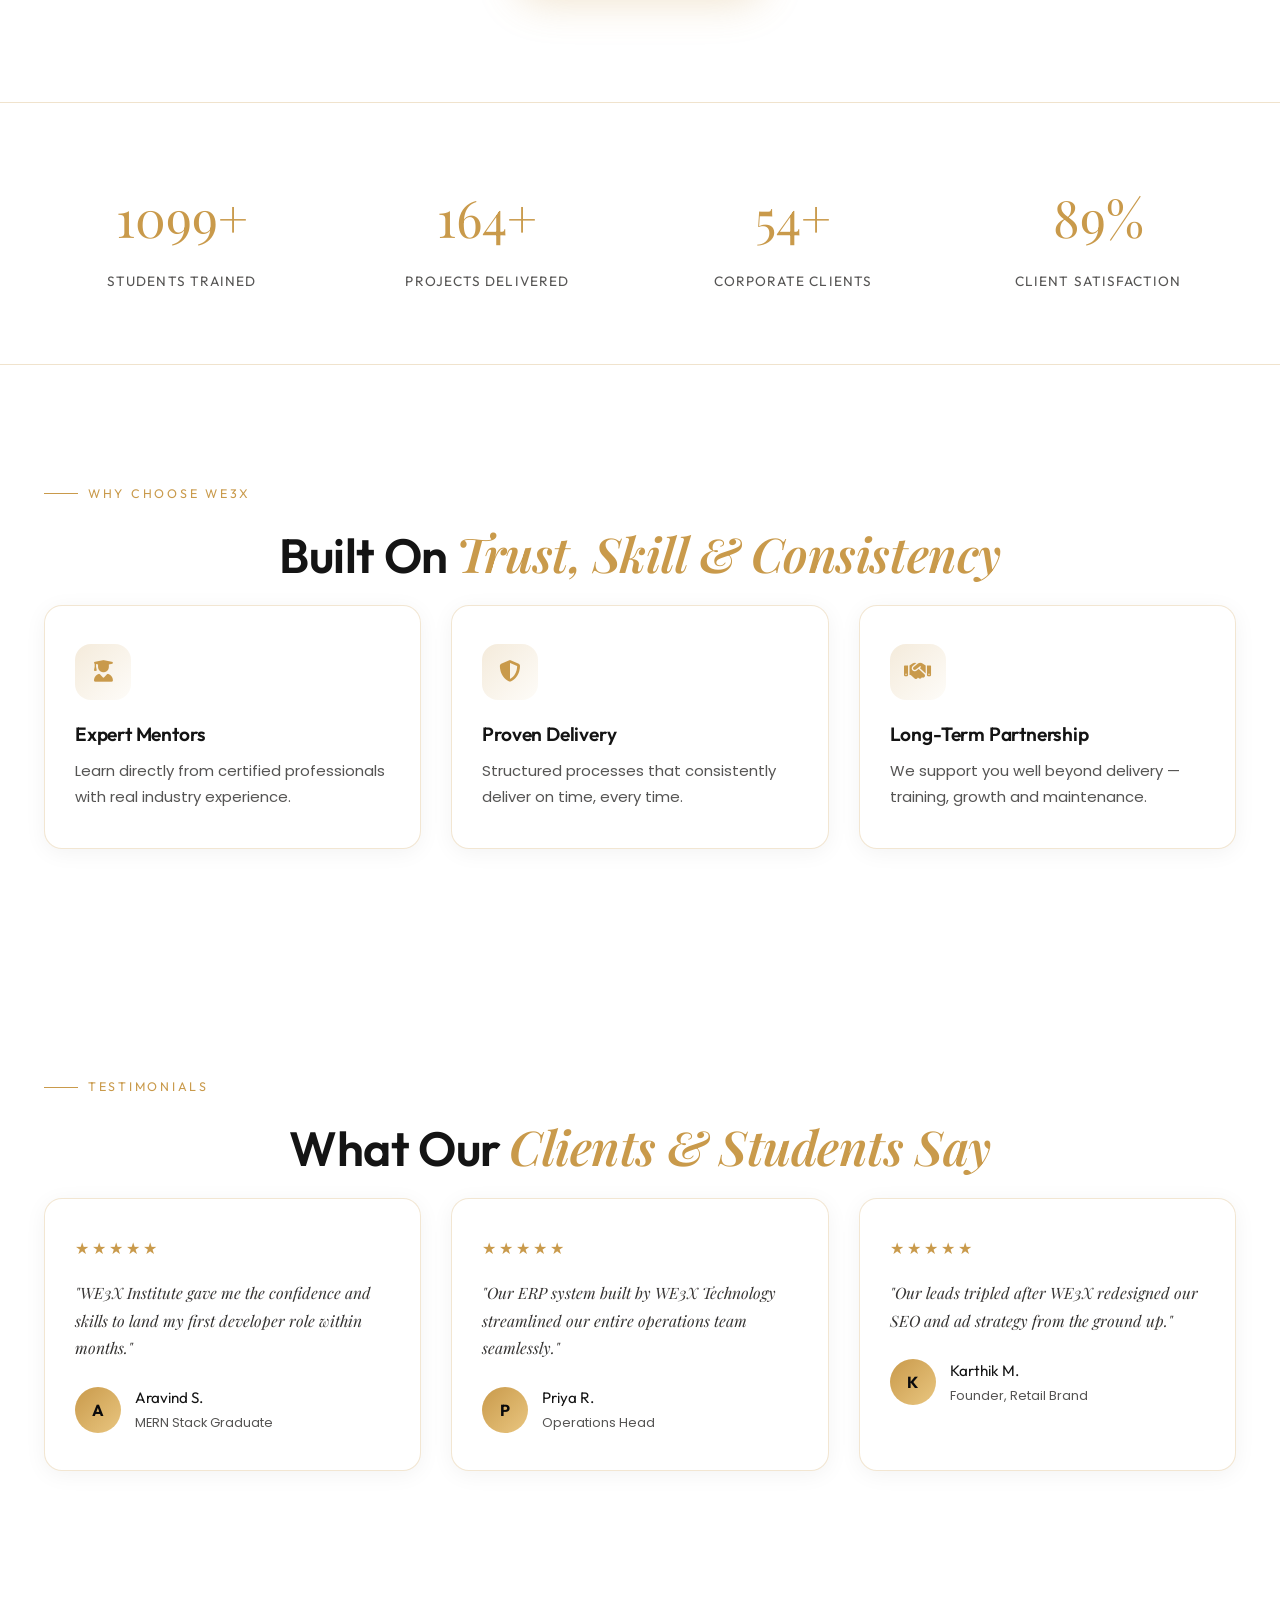
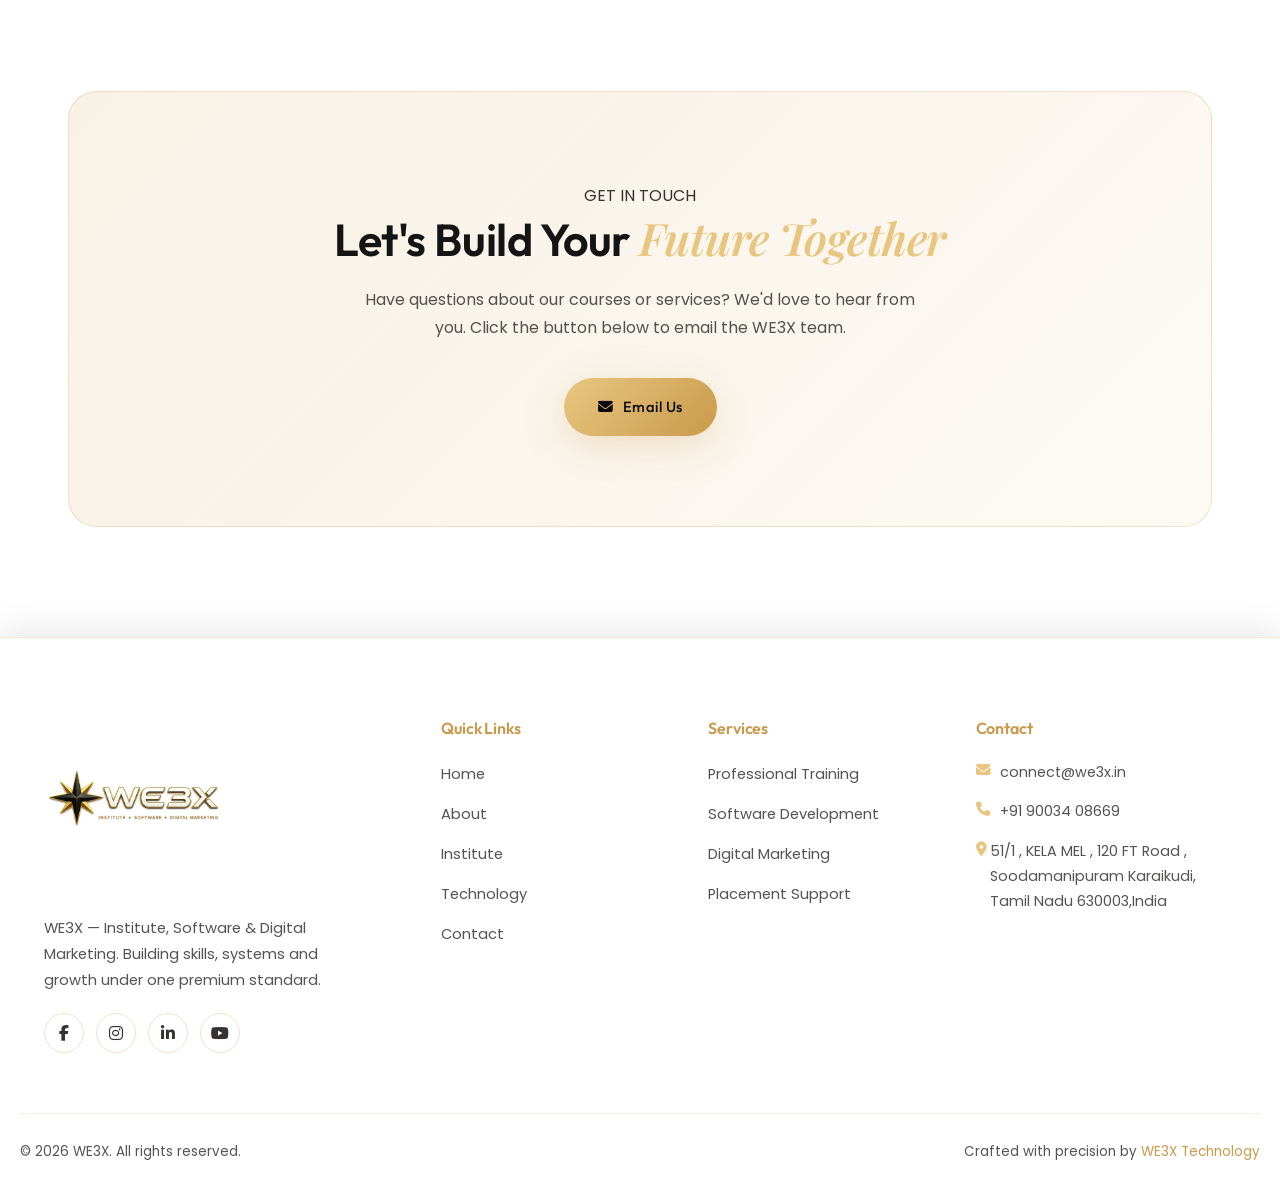
==== commit 2e77628a: "Describe your changes" ====
--- a/index.html
+++ b/index.html
@@ -3,7 +3,7 @@
 <head>
 <meta charset="UTF-8">
 <meta name="viewport" content="width=device-width, initial-scale=1.0">
-<title>WE3X | Academy, Software &amp; Digital Marketing</title>
+<title>WE3X | Institute, Software &amp; Digital Marketing</title>
 <meta name="description" content="WE3X is a premium technology group delivering professional IT training through WE3X Institute, custom software development, and result-driven digital marketing under one trusted brand.">
 <meta name="keywords" content="WE3X, IT training institute, software development company, digital marketing agency, web development, app development, AI Python Java PHP MERN course, SEO agency">
 <meta name="author" content="WE3X">
@@ -12,16 +12,16 @@
 
 <!-- Open Graph -->
 <meta property="og:type" content="website">
-<meta property="og:title" content="WE3X | Academy, Software & Digital Marketing">
-<meta property="og:description" content="Professional training academy, software development studio and digital marketing agency — three strengths, one premium brand.">
+<meta property="og:title" content="WE3X | Institute, Software & Digital Marketing">
+<meta property="og:description" content="Professional training institute, software development studio and digital marketing agency — three strengths, one premium brand.">
 <meta property="og:image" content="images/hero1.png">
 <meta property="og:url" content="https://www.we3x.com/index.html">
 <meta property="og:site_name" content="WE3X">
 
 <!-- Twitter Card -->
 <meta name="twitter:card" content="summary_large_image">
-<meta name="twitter:title" content="WE3X | Academy, Software & Digital Marketing">
-<meta name="twitter:description" content="Professional training academy, software development studio and digital marketing agency — three strengths, one premium brand.">
+<meta name="twitter:title" content="WE3X | Institute, Software & Digital Marketing">
+<meta name="twitter:description" content="Professional training institute, software development studio and digital marketing agency — three strengths, one premium brand.">
 <meta name="twitter:image" content="images/hero1.png">
 
 <link rel="icon" type="image/png" href="logo/symbol.png">
@@ -78,13 +78,23 @@
       
     </a>
 
-    <nav class="nav-desktop" aria-label="Primary navigation">
-      <a href="index.html">Home</a>
-      <a href="institute.html">Institute</a>
-      <a href="technology.html">Technology</a>
-      <a href="index.html#contact">Contact</a>
-      <a href="index.html#contact" class="btn btn-primary btn-sm nav-cta">Get Started</a>
-    </nav>
+<nav class="nav-desktop" aria-label="Primary navigation">
+
+<a href="index.html">Home</a>
+
+<a href="about.html">About</a>
+
+<a href="institute.html">Institute</a>
+
+<a href="technology.html">Technology</a>
+
+<a href="index.html#contact">Contact</a>
+
+<a href="index.html#contact" class="btn btn-primary btn-sm nav-cta">
+Get Started
+</a>
+
+</nav>
 
     <button class="hamburger" aria-label="Toggle menu" aria-expanded="false">
       <span></span><span></span><span></span>
@@ -99,15 +109,18 @@
   <button class="menu-close" aria-label="Close Menu">
     <i class="fa-solid fa-xmark"></i>
 </button>
-
     <div class="mobile-menu-header">
-        <img src="logo/logo.png" alt="WE3X Logo">
-        
-    </div>
-
+        <img src="logo/logo.png" alt="WE3X Logo"> 
+    </div>
+    
     <a href="index.html">
     <i class="fa-solid fa-house"></i>
     <span>Home</span>
+</a>
+
+<a href="about.html">
+<i class="fa-solid fa-circle-info"></i>
+<span>About</span>
 </a>
 
 <a href="institute.html">
@@ -307,18 +320,39 @@
   </section>
 
   <!-- ===================== CTA ===================== -->
-  <section class="section-pad" id="contact">
-    <div class="container">
-      <div class="cta-band" data-reveal="scale">
-        <h2>Ready To Build Your <em class="serif" style="font-style:italic;color:var(--gold-light);">Future</em> With WE3X?</h2>
-        <p>Whether you want to learn, build or grow — our team is ready to help you take the next step.</p>
-        <div class="cta-actions">
-          <a href="mailto:hello@we3x.com" class="btn btn-primary">Email Us <i class="fa-solid fa-envelope"></i></a>
-          <a href="tel:+919000000000" class="btn btn-outline">Call Us <i class="fa-solid fa-phone"></i></a>
-        </div>
-      </div>
-    </div>
-  </section>
+<section class="section-pad" id="contact">
+    <div class="container">
+
+        <div class="cta-band" data-reveal="scale">
+
+            <span class="section-kicker">GET IN TOUCH</span>
+
+            <h2>
+                Let's Build Your
+                <em class="serif" style="font-style:italic;color:var(--gold-light);">
+                    Future Together
+                </em>
+            </h2>
+
+            <p>
+                Have questions about our courses or services?
+                We'd love to hear from you. Click the button below to email the WE3X team.
+            </p>
+
+            <div class="cta-actions">
+
+               <a href="https://mail.google.com/mail/?view=cm&fs=1&to=connect@we3x.in&su=Hello%20WE3X&body=I%20want%20to%20contact%20you"
+                   class="btn btn-primary">
+                    <i class="fa-solid fa-envelope"></i>
+                    Email Us
+                </a>
+
+            </div>
+
+        </div>
+
+    </div>
+</section>
 
 </main>
 
@@ -327,7 +361,7 @@
   <div class="container footer-grid">
     <div class="footer-brand">
       <a href="index.html" class="brand"><img src="logo/logo.png" alt="WE3X Logo" width="42" height="42" loading="lazy"></a>
-      <p>WE3X — Academy, Software &amp; Digital Marketing. Building skills, systems and growth under one premium standard.</p>
+      <p>WE3X — Institute, Software &amp; Digital Marketing. Building skills, systems and growth under one premium standard.</p>
       <div class="social-row">
         <a href="#" aria-label="Facebook"><i class="fa-brands fa-facebook-f"></i></a>
         <a href="#" aria-label="Instagram"><i class="fa-brands fa-instagram"></i></a>
@@ -339,6 +373,7 @@
       <h4>Quick Links</h4>
       <ul>
         <li><a href="index.html">Home</a></li>
+        <li><a href="about.html">About</a></li>
         <li><a href="institute.html">Institute</a></li>
         <li><a href="technology.html">Technology</a></li>
         <li><a href="index.html#contact">Contact</a></li>
@@ -355,9 +390,10 @@
     </div>
     <div class="footer-col">
       <h4>Contact</h4>
-      <div class="contact-line"><i class="fa-solid fa-envelope"></i><span>hello@we3x.com</span></div>
-      <div class="contact-line"><i class="fa-solid fa-phone"></i><span>+91 90000 00000</span></div>
-      <div class="contact-line"><i class="fa-solid fa-location-dot"></i><span>WE3X Corporate Office, Coimbatore, Tamil Nadu, India</span></div>
+      <div class="contact-line"><i class="fa-solid fa-envelope"></i><span>connect@we3x.in</span></div>
+      <div class="contact-line"><i class="fa-solid fa-phone"></i><span>+91 90034 08669</span></div>
+      <div class="contact-line"><i class="fa-solid fa-location-dot"></i><span>51/1 , KELA MEL , 120 FT Road , Soodamanipuram
+Karaikudi, Tamil Nadu 630003,India</span></div>
     </div>
   </div>
   <div class="container footer-bottom">
@@ -368,8 +404,7 @@
 
 <!-- ===================== FLOATING BUTTONS ===================== -->
 <div class="float-stack">
-  <a href="https://wa.me/919000000000" target="_blank" rel="noopener" class="float-btn whatsapp-btn" aria-label="Chat on WhatsApp"><i class="fa-brands fa-whatsapp"></i></a>
-  <button class="float-btn totop-btn" aria-label="Back to top"><i class="fa-solid fa-arrow-up"></i></button>
+   <button class="float-btn totop-btn" aria-label="Back to top"><i class="fa-solid fa-arrow-up"></i></button>
 </div>
 
 <script src="script.js"></script>
--- a/style.css
+++ b/style.css
@@ -905,4 +905,219 @@
     background:#C99A4B;
     color:#fff;
     transform:rotate(90deg);
+}
+
+
+/* Leadership */
+
+.leader-img{
+
+width:140px;
+height:140px;
+
+border-radius:50%;
+
+object-fit:cover;
+
+display:block;
+
+margin:0 auto 20px;
+
+border:4px solid var(--gold);
+
+box-shadow:0 15px 35px rgba(0,0,0,.12);
+
+}
+
+.leader-role{
+
+display:block;
+
+margin-bottom:18px;
+
+color:var(--gold);
+
+font-weight:600;
+
+letter-spacing:.5px;
+
+}
+
+.leader-social{
+
+display:flex;
+
+justify-content:center;
+
+gap:14px;
+
+margin-top:20px;
+
+}
+
+.leader-social a{
+
+width:42px;
+height:42px;
+
+border-radius:50%;
+
+display:flex;
+
+align-items:center;
+
+justify-content:center;
+
+background:#fff;
+
+color:var(--gold);
+
+transition:.35s;
+
+}
+
+.leader-social a:hover{
+
+background:var(--gold);
+
+color:#fff;
+
+transform:translateY(-5px);
+
+}
+
+/* Timeline */
+
+.timeline{
+max-width:900px;
+margin:auto;
+position:relative;
+}
+
+.timeline::before{
+content:"";
+position:absolute;
+left:50%;
+top:0;
+bottom:0;
+width:3px;
+background:var(--gold);
+transform:translateX(-50%);
+}
+
+.timeline-item{
+display:flex;
+justify-content:space-between;
+margin:60px 0;
+position:relative;
+}
+
+.timeline-year{
+width:120px;
+height:120px;
+border-radius:50%;
+background:var(--gold);
+color:#fff;
+display:flex;
+align-items:center;
+justify-content:center;
+font-weight:700;
+font-size:20px;
+box-shadow:0 15px 40px rgba(0,0,0,.15);
+z-index:2;
+}
+
+.timeline-content{
+width:70%;
+background:#fff;
+padding:30px;
+border-radius:18px;
+box-shadow:0 15px 40px rgba(0,0,0,.08);
+}
+
+.timeline-content h3{
+margin-bottom:10px;
+}
+
+.counter{
+font-size:50px;
+font-weight:800;
+color:var(--gold);
+margin-bottom:10px;
+}
+
+@media(max-width:768px){
+
+.timeline::before{
+display:none;
+}
+
+.timeline-item{
+flex-direction:column;
+align-items:center;
+text-align:center;
+}
+
+.timeline-content{
+width:100%;
+margin-top:20px;
+}
+
+}
+
+/* =============================
+Map
+============================= */
+
+.map-box{
+
+height:420px;
+
+border-radius:20px;
+
+overflow:hidden;
+
+box-shadow:0 20px 50px rgba(0,0,0,.12);
+
+}
+
+.map-box iframe{
+
+width:100%;
+
+height:100%;
+
+border:none;
+
+}
+
+
+/* =============================
+Social
+============================= */
+.social-card{
+text-align:center;
+transition:.35s;
+text-decoration:none;
+}
+.social-card i{
+font-size:45px;
+margin-bottom:20px;
+color:var(--gold);
+}
+.social-card:hover{
+transform:translateY(-10px);
+}
+.map-box{
+    width:100%;
+    height:420px;
+    border-radius:20px;
+    overflow:hidden;
+    box-shadow:0 15px 40px rgba(0,0,0,.15);
+}
+
+.map-box iframe{
+    width:100%;
+    height:100%;
+    border:0;
 }
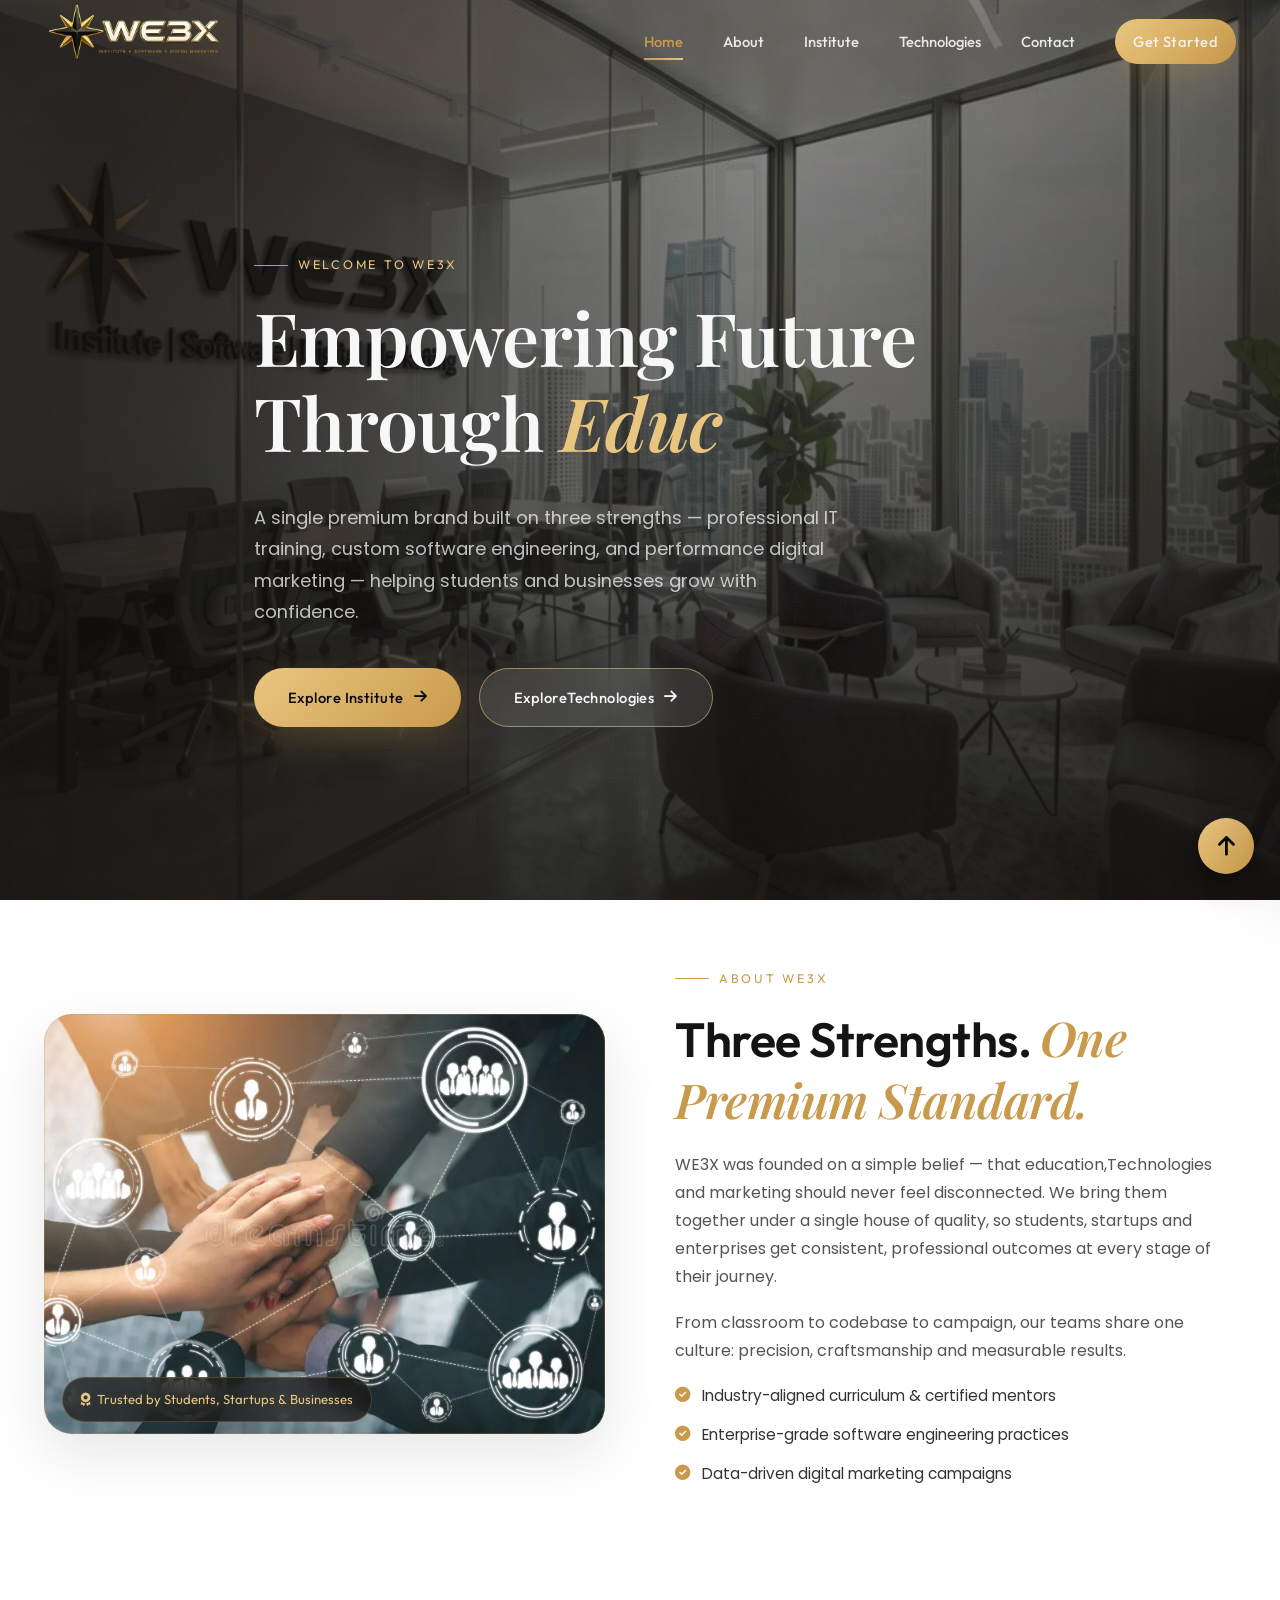
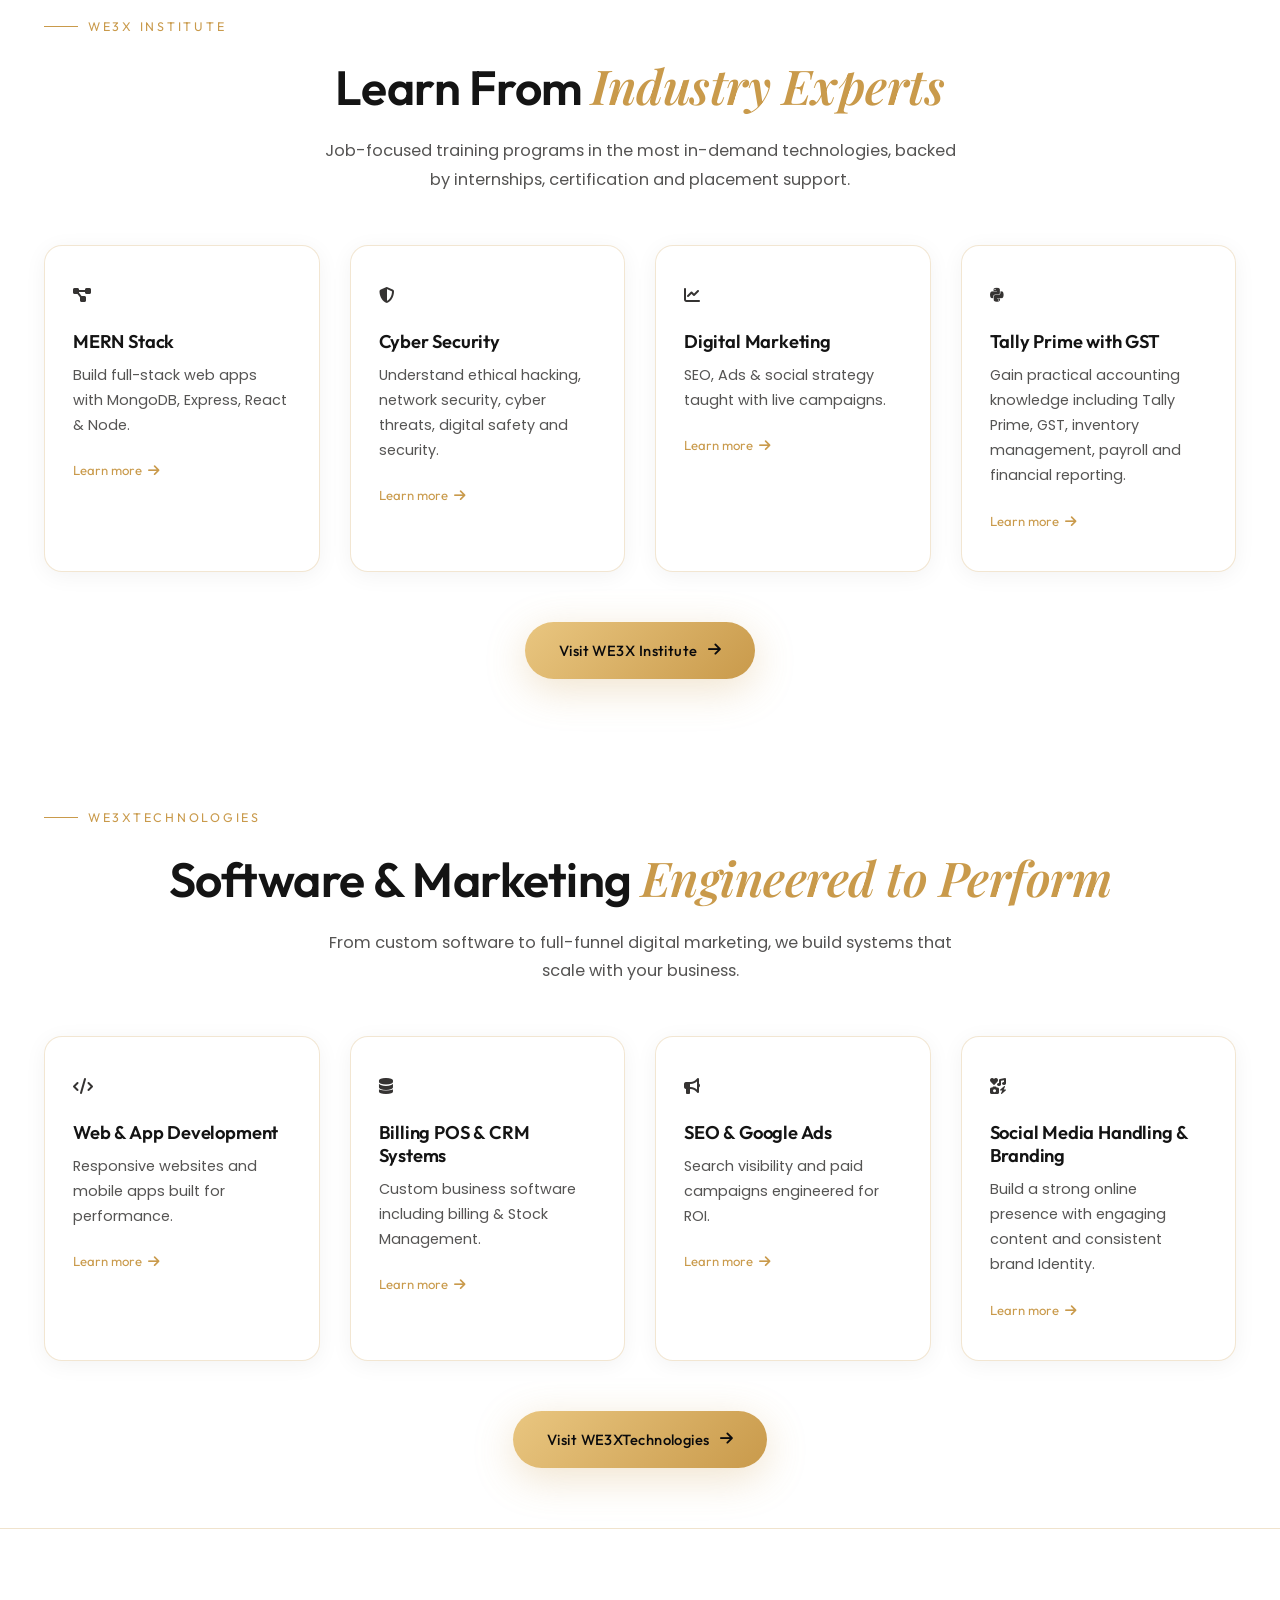
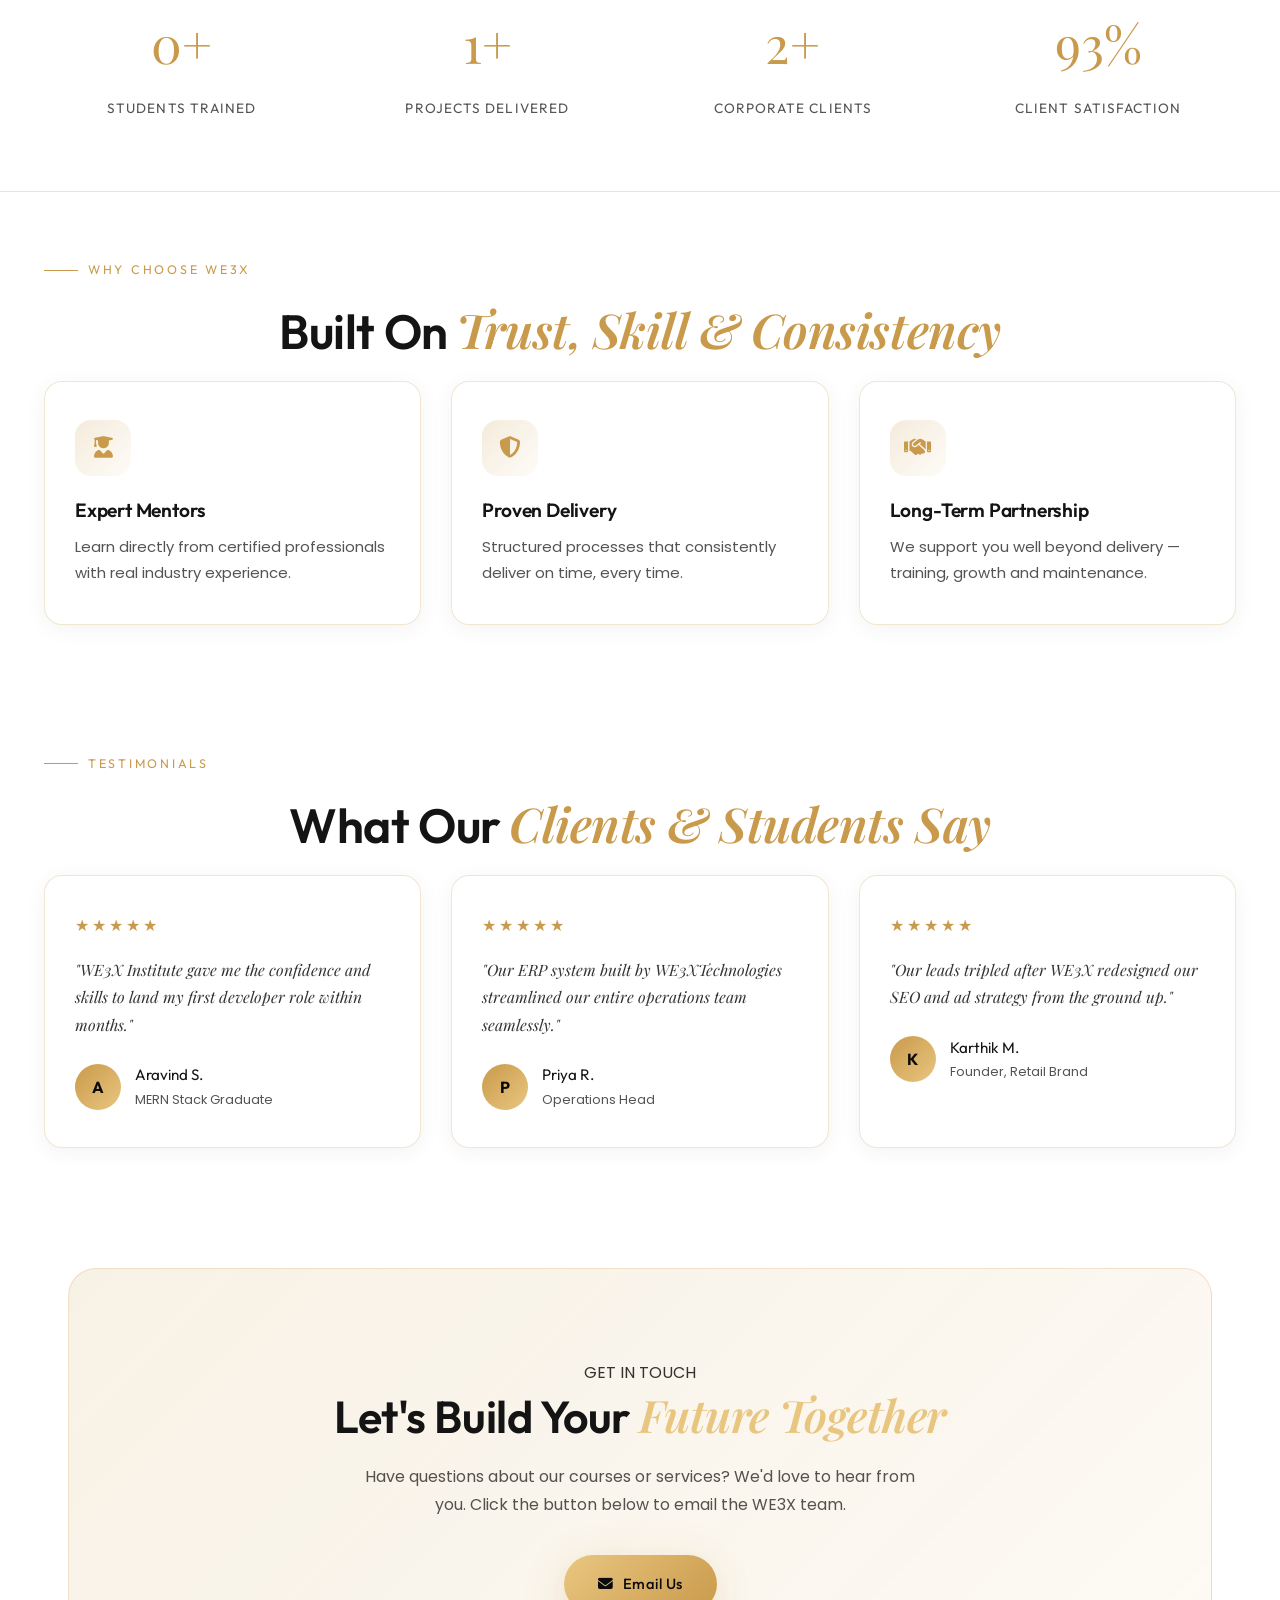
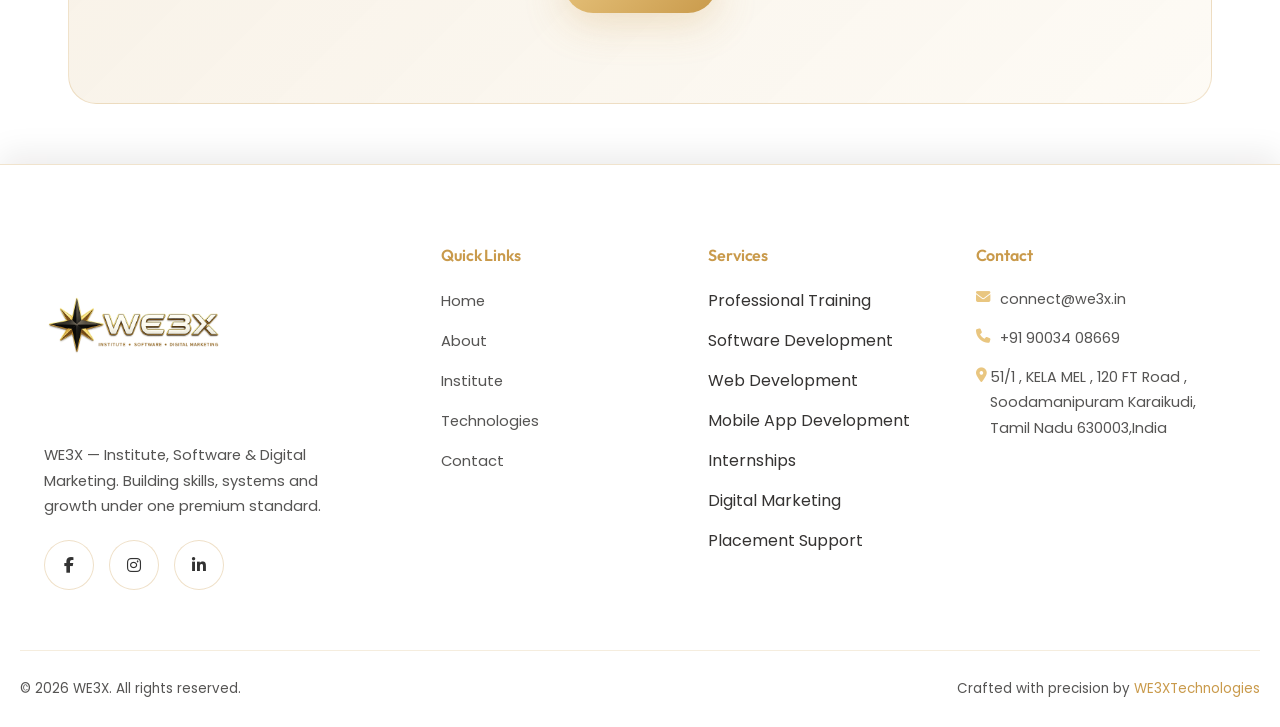
==== commit ebe8f5e5: "Describe your changes" ====
--- a/index.html
+++ b/index.html
@@ -4,7 +4,7 @@
 <meta charset="UTF-8">
 <meta name="viewport" content="width=device-width, initial-scale=1.0">
 <title>WE3X | Institute, Software &amp; Digital Marketing</title>
-<meta name="description" content="WE3X is a premium technology group delivering professional IT training through WE3X Institute, custom software development, and result-driven digital marketing under one trusted brand.">
+<meta name="description" content="WE3X is a premiumTechnologies group delivering professional IT training through WE3X Institute, custom software development, and result-driven digital marketing under one trusted brand.">
 <meta name="keywords" content="WE3X, IT training institute, software development company, digital marketing agency, web development, app development, AI Python Java PHP MERN course, SEO agency">
 <meta name="author" content="WE3X">
 <meta name="robots" content="index, follow">
@@ -24,7 +24,7 @@
 <meta name="twitter:description" content="Professional training institute, software development studio and digital marketing agency — three strengths, one premium brand.">
 <meta name="twitter:image" content="images/hero1.png">
 
-<link rel="icon" type="image/png" href="logo/symbol.png">
+<link rel="icon" type="image/png" href="logo/logo.png">
 
 <!-- Fonts -->
 <link rel="preconnect" href="https://fonts.googleapis.com">
@@ -86,7 +86,7 @@
 
 <a href="institute.html">Institute</a>
 
-<a href="technology.html">Technology</a>
+<a href="Technologies.html">Technologies</a>
 
 <a href="index.html#contact">Contact</a>
 
@@ -128,9 +128,9 @@
     <span>Institute</span>
 </a>
 
-<a href="technology.html">
+<a href="Technologies.html">
     <i class="fa-solid fa-laptop-code"></i>
-    <span>Technology</span>
+    <span>Technologies</span>
 </a>
 
 <a href="index.html#contact">
@@ -148,11 +148,11 @@
     <div class="hero-overlay"></div>
     <div class="container hero-content">
       <div class="eyebrow">Welcome to WE3X</div>
-      <h1 class="hero-title">Empowering Future Through <span class="typed" data-words='["Education.","Technology.","Innovation.","Growth."]'></span></h1>
+      <h1 class="hero-title">Empowering Future Through <span class="typed" data-words='["Education.","Technologies.","Innovation.","Growth."]'></span></h1>
       <p class="hero-sub">A single premium brand built on three strengths — professional IT training, custom software engineering, and performance digital marketing — helping students and businesses grow with confidence.</p>
       <div class="hero-actions">
         <a href="institute.html" class="btn btn-primary">Explore Institute <i class="fa-solid fa-arrow-right"></i></a>
-        <a href="technology.html" class="btn btn-outline">Explore Technology <i class="fa-solid fa-arrow-right"></i></a>
+        <a href="Technologies.html" class="btn btn-outline">ExploreTechnologies <i class="fa-solid fa-arrow-right"></i></a>
       </div>
     </div>
     <!-- <div class="hero-scroll"><span>Scroll</span><span class="line"></span></div> -->
@@ -163,13 +163,13 @@
     <div class="container">
       <div class="split">
         <div class="split-media" data-reveal="left">
-          <img src="images/home4.webp" alt="WE3X team collaborating on technology and training solutions" loading="lazy" width="640" height="480">
-          <div class="split-badge"><i class="fa-solid fa-award"></i>&nbsp; 10+ Years Combined Expertise</div>
+          <img src="images/home4.webp" alt="WE3X team collaborating onTechnologies and training solutions" loading="lazy" width="640" height="480">
+          <div class="split-badge"><i class="fa-solid fa-award"></i>&nbsp; Trusted by Students, Startups & Businesses</div>
         </div>
         <div class="split-text" data-reveal="right">
           <div class="eyebrow">About WE3X</div>
           <h2 class="section-title">Three Strengths. <em>One Premium Standard.</em></h2>
-          <p>WE3X was founded on a simple belief — that education, technology and marketing should never feel disconnected. We bring them together under a single house of quality, so students, startups and enterprises get consistent, professional outcomes at every stage of their journey.</p>
+          <p>WE3X was founded on a simple belief — that education,Technologies and marketing should never feel disconnected. We bring them together under a single house of quality, so students, startups and enterprises get consistent, professional outcomes at every stage of their journey.</p>
           <p>From classroom to codebase to campaign, our teams share one culture: precision, craftsmanship and measurable results.</p>
           <ul class="check-list">
             <li><i class="fa-solid fa-circle-check"></i> Industry-aligned curriculum &amp; certified mentors</li>
@@ -189,30 +189,32 @@
       <p class="section-sub center">Job-focused training programs in the most in-demand technologies, backed by internships, certification and placement support.</p>
 
       <div class="grid grid-4">
-        <div class="lux-card glass-card" data-reveal="up" style="--delay:0s">
-          <div class="icon-badge"><i class="fa-solid fa-brain"></i></div>
-          <h4>Artificial Intelligence</h4>
-          <p>Hands-on AI &amp; machine learning fundamentals with real projects.</p>
-          <a href="institute.html" class="more">Learn more <i class="fa-solid fa-arrow-right"></i></a>
-        </div>
-        <div class="lux-card glass-card" data-reveal="up" style="--delay:0.1s">
-          <div class="icon-badge"><i class="fa-brands fa-python"></i></div>
-          <h4>Python Development</h4>
-          <p>Core to advanced Python for automation, data and web apps.</p>
-          <a href="institute.html" class="more">Learn more <i class="fa-solid fa-arrow-right"></i></a>
-        </div>
         <div class="lux-card glass-card" data-reveal="up" style="--delay:0.2s">
           <div class="icon-badge"><i class="fa-solid fa-diagram-project"></i></div>
           <h4>MERN Stack</h4>
           <p>Build full-stack web apps with MongoDB, Express, React &amp; Node.</p>
           <a href="institute.html" class="more">Learn more <i class="fa-solid fa-arrow-right"></i></a>
         </div>
+
+        <div class="lux-card glass-card" data-reveal="up" style="--delay:0.1s">
+          <div class="icon-badge"><i class="fa-solid fa-shield-halved"></i></div>
+          <h4>Cyber Security</h4>
+          <p>Understand ethical hacking, network security, cyber threats, digital safety and security.</p>
+          <a href="institute.html" class="more">Learn more <i class="fa-solid fa-arrow-right"></i></a>
+        </div>
+        
         <div class="lux-card glass-card" data-reveal="up" style="--delay:0.3s">
           <div class="icon-badge"><i class="fa-solid fa-chart-line"></i></div>
           <h4>Digital Marketing</h4>
           <p>SEO, Ads &amp; social strategy taught with live campaigns.</p>
           <a href="institute.html" class="more">Learn more <i class="fa-solid fa-arrow-right"></i></a>
         </div>
+        <div class="lux-card glass-card" data-reveal="up" style="--delay:0.1s">
+          <div class="icon-badge"><i class="fa-brands fa-python"></i></div>
+          <h4>Tally Prime with GST</h4>
+          <p>Gain practical accounting knowledge including Tally Prime, GST, inventory management, payroll and financial reporting.</p>
+          <a href="institute.html" class="more">Learn more <i class="fa-solid fa-arrow-right"></i></a>
+        </div>
       </div>
       <div class="center" style="margin-top:50px;">
         <a href="institute.html" class="btn btn-primary">Visit WE3X Institute <i class="fa-solid fa-arrow-right"></i></a>
@@ -220,10 +222,10 @@
     </div>
   </section>
 
-  <!-- ===================== TECHNOLOGY PREVIEW ===================== -->
+  <!-- =====================Technologies PREVIEW ===================== -->
   <section class="section-pad">
     <div class="container">
-      <div class="eyebrow center">WE3X Technology</div>
+      <div class="eyebrow center">WE3XTechnologies</div>
       <h2 class="section-title center">Software &amp; Marketing <em>Engineered to Perform</em></h2>
       <p class="section-sub center">From custom software to full-funnel digital marketing, we build systems that scale with your business.</p>
 
@@ -232,29 +234,29 @@
           <div class="icon-badge"><i class="fa-solid fa-code"></i></div>
           <h4>Web &amp; App Development</h4>
           <p>Responsive websites and mobile apps built for performance.</p>
-          <a href="technology.html" class="more">Learn more <i class="fa-solid fa-arrow-right"></i></a>
+          <a href="Technologies.html" class="more">Learn more <i class="fa-solid fa-arrow-right"></i></a>
         </div>
         <div class="lux-card glass-card" data-reveal="up" style="--delay:0.1s">
           <div class="icon-badge"><i class="fa-solid fa-database"></i></div>
-          <h4>ERP &amp; CRM Systems</h4>
-          <p>Custom business software including billing &amp; ERP solutions.</p>
-          <a href="technology.html" class="more">Learn more <i class="fa-solid fa-arrow-right"></i></a>
+          <h4>Billing POS &amp; CRM Systems</h4>
+          <p>Custom business software including billing &amp; Stock Management.</p>
+          <a href="Technologies.html" class="more">Learn more <i class="fa-solid fa-arrow-right"></i></a>
         </div>
         <div class="lux-card glass-card" data-reveal="up" style="--delay:0.2s">
           <div class="icon-badge"><i class="fa-solid fa-bullhorn"></i></div>
           <h4>SEO &amp; Google Ads</h4>
           <p>Search visibility and paid campaigns engineered for ROI.</p>
-          <a href="technology.html" class="more">Learn more <i class="fa-solid fa-arrow-right"></i></a>
+          <a href="Technologies.html" class="more">Learn more <i class="fa-solid fa-arrow-right"></i></a>
         </div>
         <div class="lux-card glass-card" data-reveal="up" style="--delay:0.3s">
-          <div class="icon-badge"><i class="fa-solid fa-cloud"></i></div>
-          <h4>Cloud &amp; AI Solutions</h4>
-          <p>Scalable cloud infrastructure and applied AI integrations.</p>
-          <a href="technology.html" class="more">Learn more <i class="fa-solid fa-arrow-right"></i></a>
+          <div class="icon-badge"><i class="fa-solid fa-icons"></i></div>
+          <h4>Social Media Handling &amp; Branding</h4>
+          <p>Build a strong online presence with engaging content and consistent brand Identity.</p>
+          <a href="Technologies.html" class="more">Learn more <i class="fa-solid fa-arrow-right"></i></a>
         </div>
       </div>
       <div class="center" style="margin-top:50px;">
-        <a href="technology.html" class="btn btn-primary">Visit WE3X Technology <i class="fa-solid fa-arrow-right"></i></a>
+        <a href="Technologies.html" class="btn btn-primary">Visit WE3XTechnologies <i class="fa-solid fa-arrow-right"></i></a>
       </div>
     </div>
   </section>
@@ -262,9 +264,9 @@
   <!-- ===================== COUNTERS ===================== -->
   <section class="counters">
     <div class="container counter-grid">
-      <div class="counter-item" data-reveal="scale"><div class="num" data-target="1200" data-suffix="+">0</div><div class="label">Students Trained</div></div>
-      <div class="counter-item" data-reveal="scale" style="--delay:0.1s"><div class="num" data-target="180" data-suffix="+">0</div><div class="label">Projects Delivered</div></div>
-      <div class="counter-item" data-reveal="scale" style="--delay:0.2s"><div class="num" data-target="60" data-suffix="+">0</div><div class="label">Corporate Clients</div></div>
+      <div class="counter-item" data-reveal="scale"><div class="num" data-target="0" data-suffix="+">0</div><div class="label">Students Trained</div></div>
+      <div class="counter-item" data-reveal="scale" style="--delay:0.1s"><div class="num" data-target="2" data-suffix="+">0</div><div class="label">Projects Delivered</div></div>
+      <div class="counter-item" data-reveal="scale" style="--delay:0.2s"><div class="num" data-target="3" data-suffix="+">0</div><div class="label">Corporate Clients</div></div>
       <div class="counter-item" data-reveal="scale" style="--delay:0.3s"><div class="num" data-target="98" data-suffix="%">0</div><div class="label">Client Satisfaction</div></div>
     </div>
   </section>
@@ -274,7 +276,7 @@
     <div class="container">
       <div class="eyebrow center">Why Choose WE3X</div>
       <h2 class="section-title center">Built On <em>Trust, Skill &amp; Consistency</em></h2>
-      <div class="grid grid-3" style="margin-top:20px;">
+      <div class="grid why-grid" style="margin-top:20px;">
         <div class="info-card glass-card" data-reveal="up">
           <div class="icon-badge"><i class="fa-solid fa-user-graduate"></i></div>
           <h4>Expert Mentors</h4>
@@ -299,7 +301,7 @@
     <div class="container">
       <div class="eyebrow center">Testimonials</div>
       <h2 class="section-title center">What Our <em>Clients &amp; Students Say</em></h2>
-      <div class="grid grid-3" style="margin-top:20px;">
+      <div class="grid testimonial-grid" style="margin-top:20px;">
         <div class="testi-card glass-card" data-reveal="up">
           <div class="stars">★★★★★</div>
           <p>"WE3X Institute gave me the confidence and skills to land my first developer role within months."</p>
@@ -307,7 +309,7 @@
         </div>
         <div class="testi-card glass-card" data-reveal="up" style="--delay:0.1s">
           <div class="stars">★★★★★</div>
-          <p>"Our ERP system built by WE3X Technology streamlined our entire operations team seamlessly."</p>
+          <p>"Our ERP system built by WE3XTechnologies streamlined our entire operations team seamlessly."</p>
           <div class="testi-person"><div class="testi-avatar">P</div><div><div class="testi-name">Priya R.</div><div class="testi-role">Operations Head</div></div></div>
         </div>
         <div class="testi-card glass-card" data-reveal="up" style="--delay:0.2s">
@@ -363,10 +365,87 @@
       <a href="index.html" class="brand"><img src="logo/logo.png" alt="WE3X Logo" width="42" height="42" loading="lazy"></a>
       <p>WE3X — Institute, Software &amp; Digital Marketing. Building skills, systems and growth under one premium standard.</p>
       <div class="social-row">
-        <a href="#" aria-label="Facebook"><i class="fa-brands fa-facebook-f"></i></a>
-        <a href="#" aria-label="Instagram"><i class="fa-brands fa-instagram"></i></a>
-        <a href="#" aria-label="LinkedIn"><i class="fa-brands fa-linkedin-in"></i></a>
-        <a href="#" aria-label="YouTube"><i class="fa-brands fa-youtube"></i></a>
+       <div class="facebook-dropdown">
+    <a href="javascript:void(0)" class="facebook-btn">
+        <i class="fa-brands fa-facebook-f"></i>
+    </a>
+    <div class="facebook-card">
+        <div class="facebook-header">
+            <i class="fa-brands fa-facebook-f"></i>
+            <span>Facebook</span>
+        </div>
+        <a href="https://www.facebook.com/WE3xTechnologies/" target="_blank" class="facebook-account">
+            <div class="facebook-account-icon">
+                <i class="fa-brands fa-facebook-f"></i>
+            </div>
+            <div class="facebook-account-info">
+                <p>WE3X Technologies</p>
+            </div>
+        </a>
+        <a href="https://www.facebook.com/WE3Xinstitute/" target="_blank" class="facebook-account">
+            <div class="facebook-account-icon">
+                <i class="fa-brands fa-facebook-f"></i>
+            </div>
+            <div class="facebook-account-info">
+                <p>WE3X Institute</p>
+            </div>
+        </a>
+    </div>
+</div>
+       <div class="insta-dropdown">
+    <a href="javascript:void(0)" class="social-icon insta-btn">
+        <i class="fa-brands fa-instagram"></i>
+    </a>
+    <div class="insta-card">
+        <div class="insta-header">
+            <i class="fa-brands fa-instagram"></i>
+            <span>Instagram</span>
+        </div>
+        <a href="https://www.instagram.com/we3x_tech/" target="_blank" class="insta-account">
+            <div class="insta-account-icon">
+                <i class="fa-brands fa-instagram"></i>
+            </div>
+            <div class="insta-account-info">
+                <p>WE3X Technologies</p>
+            </div>
+        </a>
+        <a href="https://www.linkedin.com/company/we3x-institute/" target="_blank" class="insta-account">
+            <div class="insta-account-icon">
+                <i class="fa-brands fa-instagram"></i>
+            </div>
+            <div class="insta-account-info">
+                <p>WE3X Institute</p>
+            </div>
+        </a>
+    </div>
+</div>
+       <div class="linkedin-dropdown">
+    <a href="javascript:void(0)" class="linkedin-btn">
+        <i class="fa-brands fa-linkedin-in"></i>
+    </a>
+    <div class="linkedin-card">
+        <div class="linkedin-header">
+            <i class="fa-brands fa-linkedin-in"></i>
+            <span>LinkedIn</span>
+        </div>
+        <a href="https://www.linkedin.com/company/we3xtechnologies/" target="_blank" class="linkedin-account">
+            <div class="linkedin-account-icon">
+                <i class="fa-brands fa-linkedin-in"></i>
+            </div>
+            <div class="linkedin-account-info">
+                <p>WE3X Technologies</p>
+            </div>
+        </a>
+        <a href="https://www.linkedin.com/company/we3x-institute/" target="_blank" class="linkedin-account">
+            <div class="linkedin-account-icon">
+                <i class="fa-brands fa-linkedin-in"></i>
+            </div>
+            <div class="linkedin-account-info">
+                <p>WE3X Institute</p>
+            </div>
+        </a>
+    </div>
+</div> 
       </div>
     </div>
     <div class="footer-col">
@@ -375,17 +454,20 @@
         <li><a href="index.html">Home</a></li>
         <li><a href="about.html">About</a></li>
         <li><a href="institute.html">Institute</a></li>
-        <li><a href="technology.html">Technology</a></li>
+        <li><a href="Technologies.html">Technologies</a></li>
         <li><a href="index.html#contact">Contact</a></li>
       </ul>
     </div>
     <div class="footer-col">
       <h4>Services</h4>
       <ul>
-        <li><a href="institute.html">Professional Training</a></li>
-        <li><a href="technology.html">Software Development</a></li>
-        <li><a href="technology.html">Digital Marketing</a></li>
-        <li><a href="institute.html">Placement Support</a></li>
+        <li>Professional Training</li>
+        <li>Software Development</li>
+        <li>Web Development</li>
+        <li>Mobile App Development</li>
+        <li>Internships</li>
+        <li>Digital Marketing</li>
+        <li>Placement Support</li>
       </ul>
     </div>
     <div class="footer-col">
@@ -398,7 +480,7 @@
   </div>
   <div class="container footer-bottom">
     <span>&copy; 2026 WE3X. All rights reserved.</span>
-    <span>Crafted with precision by <a href="#">WE3X Technology</a></span>
+    <span>Crafted with precision by <a href="#">WE3XTechnologies</a></span>
   </div>
 </footer>
 
--- a/style.css
+++ b/style.css
@@ -81,7 +81,6 @@
 @media (prefers-reduced-motion: reduce){
   *,*::before,*::after{animation-duration:0.001ms !important;animation-iteration-count:1 !important;transition-duration:0.001ms !important;scroll-behavior:auto !important;}
 }
-
 /* --------------------------------- LAYOUT -------------------------------- */
 .container{
   width:100%;
@@ -89,7 +88,15 @@
   margin-inline:auto;
   padding-inline:24px;
 }
-.section-pad{padding-block:110px;}
+.section-pad{
+    padding:60px 0;
+}
+
+@media(max-width:768px){
+    .section-pad{
+        padding:35px 0;
+    }
+}
 .alt-section{background:var(--alt-bg);}
 
 .eyebrow{
@@ -507,7 +514,12 @@
 
 /* --------------------------------- CARD GRIDS ----------------------------- */
 .grid{display:grid;gap:30px;}
-.grid-3{grid-template-columns:repeat(3,1fr);}
+.grid-3{
+    display:grid;
+    grid-template-columns:repeat(auto-fit,minmax(380px,430px));
+    justify-content:center;
+    gap:35px;
+}
 .grid-4{grid-template-columns:repeat(4,1fr);}
 @media (max-width:980px){.grid-3{grid-template-columns:repeat(2,1fr);}.grid-4{grid-template-columns:repeat(2,1fr);}}
 @media (max-width:600px){.grid-3,.grid-4{grid-template-columns:1fr;}}
@@ -635,14 +647,74 @@
 .footer-col a:hover{color:var(--gold);padding-left:4px;}
 .footer-col .contact-line{display:flex;gap:10px;color:var(--text-body);font-size:0.9rem;margin-bottom:14px;align-items:flex-start;}
 .footer-col .contact-line i{color:var(--gold-light);margin-top:3px;}
-.social-row{display:flex;gap:12px;margin-top:20px;}
-.social-row a{
-  width:40px;height:40px;border-radius:50%;
-  display:flex;align-items:center;justify-content:center;
-  border:1px solid var(--glass-border);
-  transition:background .35s, border-color .35s, transform .35s;
-}
-.social-row a:hover{background:var(--gold);border-color:var(--gold);color:var(--black);transform:translateY(-4px);}
+.social-row{
+    display:flex;
+    align-items:center;
+    gap:15px;
+    margin-top:20px;
+}
+.social-row > a{
+    width:40px;
+    height:40px;
+    border-radius:50%;
+    display:flex;
+    align-items:center;
+    justify-content:center;
+    border:1px solid var(--glass-border);
+    transition:background .35s, border-color .35s, transform .35s;
+}
+
+.social-row > a:hover{
+    background:var(--gold);
+    border-color:var(--gold);
+    color:var(--black);
+    transform:translateY(-4px);
+}
+.social-row{
+
+    display:flex;
+
+    align-items:center;
+
+    gap:15px;
+
+}
+
+.social-row > a,
+.social-row .insta-btn{
+
+    width:50px;
+
+    height:50px;
+
+    border-radius:50%;
+
+    display:flex;
+
+    align-items:center;
+
+    justify-content:center;
+
+    border:1px solid rgba(201,154,75,.3);
+
+    color:#333;
+
+    background:#fff;
+
+    transition:.3s ease;
+
+}
+
+.social-row > a:hover,
+.social-row .insta-btn:hover{
+
+    background:#C99A4B;
+
+    color:#fff;
+
+    transform:translateY(-5px);
+
+}
 .footer-bottom{
   border-top:1px solid rgba(201,154,75,0.18);
   color:var(--text-body);
@@ -676,6 +748,488 @@
     opacity:1;
 }
 
+
+/*=========================================
+ Premium Instagram Card
+=========================================*/
+
+.insta-dropdown{
+    position:relative;
+}
+
+.insta-card{
+
+    position:absolute;
+
+    bottom:70px;
+
+    left:50%;
+
+    transform:translateX(-50%) translateY(15px);
+
+    width:280px;
+
+    background:#fff;
+
+    border-radius:18px;
+
+    box-shadow:0 20px 50px rgba(0,0,0,.15);
+
+    border:1px solid rgba(201,154,75,.15);
+
+    overflow:hidden;
+
+    opacity:0;
+
+    visibility:hidden;
+
+    transition:.35s ease;
+
+    z-index:999;
+
+}
+
+.insta-dropdown:hover .insta-card{
+
+    opacity:1;
+
+    visibility:visible;
+
+    transform:translateX(-50%) translateY(0);
+
+}
+
+.insta-header{
+
+    display:flex;
+
+    align-items:center;
+
+    gap:10px;
+
+    padding:15px 18px;
+
+    font-weight:600;
+
+    border-bottom:1px solid #eee;
+
+    color:#C99A4B;
+
+}
+
+.insta-account{
+
+    display:flex;
+
+    align-items:center;
+
+    justify-content:flex-start;
+
+    gap:15px;
+
+    width:100%;
+
+    height:auto;
+
+    padding:15px 18px;
+
+    text-decoration:none;
+
+    transition:.3s;
+
+    border:none;
+
+    border-radius:0;
+
+    background:transparent;
+
+    color:#333;
+
+}
+
+.insta-account:hover{
+
+    background:#faf7f2;
+
+}
+
+.insta-account-icon{
+
+    width:46px;
+
+    height:46px;
+
+    border-radius:50%;
+
+    background:#C99A4B;
+
+    display:flex;
+
+    justify-content:center;
+
+    align-items:center;
+
+    flex-shrink:0;
+
+}
+
+.insta-account-icon i{
+
+    color:#fff;
+
+    font-size:20px;
+
+}
+
+.insta-account-info{
+
+    display:flex;
+
+    flex-direction:column;
+
+}
+
+.insta-account-info h4{
+
+    margin:0;
+
+    font-size:15px;
+
+    color:#222;
+
+    font-weight:600;
+
+}
+
+.insta-account-info p{
+
+    margin:0;
+
+    font-size:15px;
+
+    color:#666;
+
+    font-weight:500;
+
+}
+
+/* Arrow */
+
+.insta-card::after{
+
+    content:"";
+
+    position:absolute;
+
+    bottom:-8px;
+
+    left:50%;
+
+    transform:translateX(-50%) rotate(45deg);
+
+    width:16px;
+
+    height:16px;
+
+    background:#fff;
+
+}
+
+/*=========================================
+ Premium Facebook Card
+=========================================*/
+
+.facebook-dropdown{
+    position:relative;
+}
+
+.facebook-card{
+
+    position:absolute;
+
+    bottom:55px;
+
+    left:50%;
+
+    transform:translateX(-50%) translateY(15px);
+
+    width:280px;
+
+    background:#fff;
+
+    border-radius:18px;
+
+    box-shadow:0 20px 50px rgba(0,0,0,.15);
+
+    border:1px solid rgba(201,154,75,.15);
+
+    overflow:hidden;
+
+    opacity:0;
+
+    visibility:hidden;
+
+    transition:.35s ease;
+
+    z-index:999;
+
+}
+
+.facebook-btn:hover + .facebook-card,
+.facebook-card:hover{
+
+    opacity:1;
+
+    visibility:visible;
+
+    transform:translateX(-50%) translateY(0);
+
+}
+
+.facebook-header{
+
+    display:flex;
+
+    align-items:center;
+
+    gap:10px;
+
+    padding:15px 18px;
+
+    font-weight:600;
+
+    border-bottom:1px solid #eee;
+
+    color:#C99A4B;
+
+}
+
+.facebook-account{
+
+    display:flex;
+
+    align-items:center;
+
+    justify-content:flex-start;
+
+    gap:15px;
+
+    width:100%;
+
+    padding:15px 18px;
+
+    text-decoration:none;
+
+    color:#333;
+
+    transition:.3s;
+
+}
+
+.facebook-account:hover{
+
+    background:#faf7f2;
+
+}
+
+.facebook-account-icon{
+
+    width:46px;
+
+    height:46px;
+
+    border-radius:50%;
+
+    background:#C99A4B;
+
+    display:flex;
+
+    align-items:center;
+
+    justify-content:center;
+
+    flex-shrink:0;
+
+}
+
+.facebook-account-icon i{
+
+    color:#fff;
+
+    font-size:18px;
+
+}
+
+.facebook-account-info{
+
+    display:flex;
+
+    flex-direction:column;
+
+}
+
+.facebook-account-info p{
+
+    margin:0;
+
+    font-size:15px;
+
+    color:#666;
+
+    font-weight:500;
+
+}
+
+.facebook-card::after{
+
+    content:"";
+
+    position:absolute;
+
+    bottom:-8px;
+
+    left:50%;
+
+    transform:translateX(-50%) rotate(45deg);
+
+    width:16px;
+
+    height:16px;
+
+    background:#fff;
+
+}
+.facebook-btn{
+
+    width:50px;
+
+    height:50px;
+
+    border-radius:50%;
+
+    display:flex;
+
+    align-items:center;
+
+    justify-content:center;
+
+    background:#fff;
+
+    border:1px solid rgba(201,154,75,.3);
+
+    color:#333;
+
+    transition:.3s ease;
+
+}
+
+.facebook-btn:hover{
+
+    background:#C99A4B;
+
+    color:#fff;
+
+    transform:translateY(-5px);
+
+}
+
+/*=========================================
+ Premium LinkedIn Card
+=========================================*/
+.linkedin-dropdown{
+    position:relative;
+}
+.linkedin-btn{
+    width:50px;
+    height:50px;
+    border-radius:50%;
+    display:flex;
+    justify-content:center;
+    align-items:center;
+    background:#fff;
+    border:1px solid rgba(201,154,75,.3);
+    color:#333;
+    transition:.3s ease;
+}
+.linkedin-btn:hover{
+    background:#C99A4B;
+    color:#fff;
+    transform:translateY(-5px);
+}
+.linkedin-card{
+    position:absolute;
+    bottom:55px;
+    left:50%;
+    transform:translateX(-50%) translateY(15px);
+    width:280px;
+    background:#fff;
+    border-radius:18px;
+    box-shadow:0 20px 50px rgba(0,0,0,.15);
+    border:1px solid rgba(201,154,75,.15);
+    overflow:hidden;
+    opacity:0;
+    visibility:hidden;
+    transition:.35s ease;
+    z-index:999;
+}
+.linkedin-btn:hover + .linkedin-card,
+.linkedin-card:hover{
+    opacity:1;
+    visibility:visible;
+    transform:translateX(-50%) translateY(0);
+}
+.linkedin-header{
+    display:flex;
+    align-items:center;
+    gap:10px;
+    padding:15px 18px;
+    color:#C99A4B;
+    font-weight:600;
+    border-bottom:1px solid #eee;
+}
+.linkedin-account{
+    display:flex;
+    align-items:center;
+    gap:15px;
+    width:100%;
+    padding:15px 18px;
+    text-decoration:none;
+    color:#333;
+    transition:.3s;
+}
+.linkedin-account:hover{
+    background:#faf7f2;
+}
+.linkedin-account-icon{
+    width:46px;
+    height:46px;
+    border-radius:50%;
+    background:#C99A4B;
+    display:flex;
+    justify-content:center;
+    align-items:center;
+    flex-shrink:0;
+}
+.linkedin-account-icon i{
+    color:#fff;
+    font-size:18px;
+}
+.linkedin-account-info p{
+    margin:0;
+    font-size:15px;
+    color:#666;
+    font-weight:500;
+}
+.linkedin-card::after{
+    content:"";
+    position:absolute;
+    bottom:-8px;
+    left:50%;
+    transform:translateX(-50%) rotate(45deg);
+    width:16px;
+    height:16px;
+    background:#fff;
+}
 /* --------------------------------- FLOATING BUTTONS -------------------------- */
 .float-stack{position:fixed;right:26px;bottom:26px;display:flex;flex-direction:column;gap:14px;z-index:850;}
 .float-btn{
@@ -693,7 +1247,6 @@
   opacity:0;pointer-events:none;transform:translateY(10px);
 }
 .totop-btn.show{opacity:1;pointer-events:auto;transform:translateY(0);}
-
 /* --------------------------------- SCROLL REVEAL ------------------------------ */
 [data-reveal]{opacity:0;transition:opacity .9s var(--ease), transform .9s var(--ease), filter .9s var(--ease);}
 [data-reveal="up"]{transform:translateY(50px);}
@@ -702,66 +1255,49 @@
 [data-reveal="scale"]{transform:scale(0.85);}
 [data-reveal="blur"]{filter:blur(14px);}
 [data-reveal].in-view{opacity:1;transform:translate(0,0) scale(1);filter:blur(0);}
-
 /* stagger helper */
 [data-reveal].in-view{transition-delay:var(--delay,0s);}
-
 /* --------------------------------- PARALLAX ----------------------------------- */
 .parallax-layer{will-change:transform;}
-
 /* --------------------------------- MISC --------------------------------------- */
 .skip-link{
   position:absolute;left:-999px;top:0;background:var(--gold);color:var(--black);padding:12px 20px;z-index:1200;border-radius:0 0 8px 0;
 }
 .skip-link:focus{left:0;}
-
 ::selection{background:var(--gold);color:var(--black);}
-
 .badge-pill{
   display:inline-flex;align-items:center;gap:8px;
   padding:8px 16px;border-radius:50px;font-size:0.8rem;font-family:var(--font-heading);
   background:rgba(233,198,128,0.08);border:1px solid var(--glass-border);color:var(--gold-light);
 }
-
 /* =====================================================
    MOBILE HEADER RESPONSIVE
 ===================================================== */
-
 @media screen and (max-width:768px){
-
     /* Hide Desktop Navigation */
     .nav-desktop{
-        display:none !important;
-        
+        display:none !important;   
     }
-
     /* Show Hamburger */
     .hamburger{
         display:block !important;
         width:44px;
         height:34px;
     }
-
     .hamburger span{
-
     height:3px;
-
     border-radius:20px;
-
-}
-
+}
     /* Header Layout */
     .site-header{
         height:72px;
     }
-
     .site-header .container{
         display:flex;
         justify-content:space-between;
         align-items:center;
         padding:0 18px;
     }
-
     /* Logo */
     .brand{
         display:flex;
@@ -769,120 +1305,70 @@
         gap:10px;
         flex-shrink:0;
     }
-
     .brand img{
         padding-top: 10px;
         width:120px;
         height:auto;
     }
-
     .brand-name{
         font-size:30px;
         line-height:1;
     }
-
     /* Mobile Menu */
     .nav-mobile{
         width:280px;
     }
-
 }
 /* ==========================
    Mobile Menu Header
 ========================== */
-
 .mobile-menu-header{
-
-    display:flex;
-
-    align-items:center;
-
+    display:flex;
+    align-items:center;
     gap:16px;
-
     padding-bottom:25px;
-
     margin-bottom:25px;
-
     border-bottom:1px solid rgba(201,154,75,.15);
-
-}
-
+}
 .mobile-menu-header img{
-
     width: 200px;;
-
     height:auto;
-
-}
-
+}
 .mobile-menu-header h3{
-
     font-family:var(--font-heading);
-
     font-size:26px;
-
     font-weight:700;
-
     color:var(--text-heading);
-
-}
-
+}
 .mobile-menu-header h3 span{
-
     color:var(--gold);
-
-}
-
+}
 /* ==========================
    Mobile Menu Close Button
 ========================== */
-
 .menu-close{
-
     position:absolute;
-
     top:25px;
-
     right:25px;
-
     width:44px;
-
     height:44px;
-
     border-radius:50%;
-
-    display:flex;
-
-    align-items:center;
-
+    display:flex;
+    align-items:center;
     justify-content:center;
-
     background:rgba(201,154,75,.12);
-
     border:1px solid rgba(201,154,75,.25);
-
     color:var(--gold);
-
     font-size:22px;
-
     cursor:pointer;
-
     transition:.3s;
-
-}
-
+}
 .menu-close:hover{
-
     background:var(--gold);
-
     color:#fff;
-
     transform:rotate(90deg);
-
-}
-
+}
 /* ===== Mobile Menu Close Button ===== */
-
 .menu-close{
     position:absolute;
     top:20px;
@@ -900,100 +1386,57 @@
     cursor:pointer;
     transition:.3s ease;
 }
-
 .menu-close:hover{
     background:#C99A4B;
     color:#fff;
     transform:rotate(90deg);
 }
-
-
 /* Leadership */
-
 .leader-img{
-
 width:140px;
 height:140px;
-
 border-radius:50%;
-
 object-fit:cover;
-
 display:block;
-
 margin:0 auto 20px;
-
 border:4px solid var(--gold);
-
 box-shadow:0 15px 35px rgba(0,0,0,.12);
-
-}
-
+}
 .leader-role{
-
 display:block;
-
 margin-bottom:18px;
-
 color:var(--gold);
-
 font-weight:600;
-
 letter-spacing:.5px;
-
-}
-
+}
 .leader-social{
-
 display:flex;
-
 justify-content:center;
-
 gap:14px;
-
 margin-top:20px;
-
-}
-
+}
 .leader-social a{
-
 width:42px;
 height:42px;
-
 border-radius:50%;
-
 display:flex;
-
 align-items:center;
-
 justify-content:center;
-
 background:#fff;
-
 color:var(--gold);
-
 transition:.35s;
-
-}
-
+}
 .leader-social a:hover{
-
 background:var(--gold);
-
 color:#fff;
-
 transform:translateY(-5px);
-
-}
-
+}
 /* Timeline */
-
 .timeline{
 max-width:900px;
 margin:auto;
 position:relative;
 }
-
 .timeline::before{
 content:"";
 position:absolute;
@@ -1004,14 +1447,12 @@
 background:var(--gold);
 transform:translateX(-50%);
 }
-
 .timeline-item{
 display:flex;
 justify-content:space-between;
 margin:60px 0;
 position:relative;
 }
-
 .timeline-year{
 width:120px;
 height:120px;
@@ -1026,7 +1467,6 @@
 box-shadow:0 15px 40px rgba(0,0,0,.15);
 z-index:2;
 }
-
 .timeline-content{
 width:70%;
 background:#fff;
@@ -1034,64 +1474,43 @@
 border-radius:18px;
 box-shadow:0 15px 40px rgba(0,0,0,.08);
 }
-
 .timeline-content h3{
 margin-bottom:10px;
 }
-
 .counter{
 font-size:50px;
 font-weight:800;
 color:var(--gold);
 margin-bottom:10px;
 }
-
 @media(max-width:768px){
-
 .timeline::before{
 display:none;
 }
-
 .timeline-item{
 flex-direction:column;
 align-items:center;
 text-align:center;
 }
-
 .timeline-content{
 width:100%;
 margin-top:20px;
 }
-
-}
-
+}
 /* =============================
 Map
 ============================= */
-
 .map-box{
-
 height:420px;
-
 border-radius:20px;
-
 overflow:hidden;
-
 box-shadow:0 20px 50px rgba(0,0,0,.12);
-
-}
-
+}
 .map-box iframe{
-
 width:100%;
-
 height:100%;
-
 border:none;
-
-}
-
-
+}
 /* =============================
 Social
 ============================= */
@@ -1115,9 +1534,44 @@
     overflow:hidden;
     box-shadow:0 15px 40px rgba(0,0,0,.15);
 }
-
 .map-box iframe{
     width:100%;
     height:100%;
     border:0;
+}
+
+/* ==========================================
+   WHY CHOOSE + TESTIMONIALS + STUDENT SUCCESS
+========================================== */
+
+.why-grid,
+.testimonial-grid,
+.student-grid{
+    display:grid;
+    grid-template-columns:repeat(3,1fr);
+    gap:30px;
+}
+
+.why-grid .info-card,
+.testimonial-grid .testi-card,
+.student-grid .testi-card{
+    width:100%;
+}
+
+/* Tablet */
+@media (max-width:992px){
+    .why-grid,
+    .testimonial-grid,
+    .student-grid{
+        grid-template-columns:repeat(2,1fr);
+    }
+}
+
+/* Mobile */
+@media (max-width:768px){
+    .why-grid,
+    .testimonial-grid,
+    .student-grid{
+        grid-template-columns:1fr;
+    }
 }
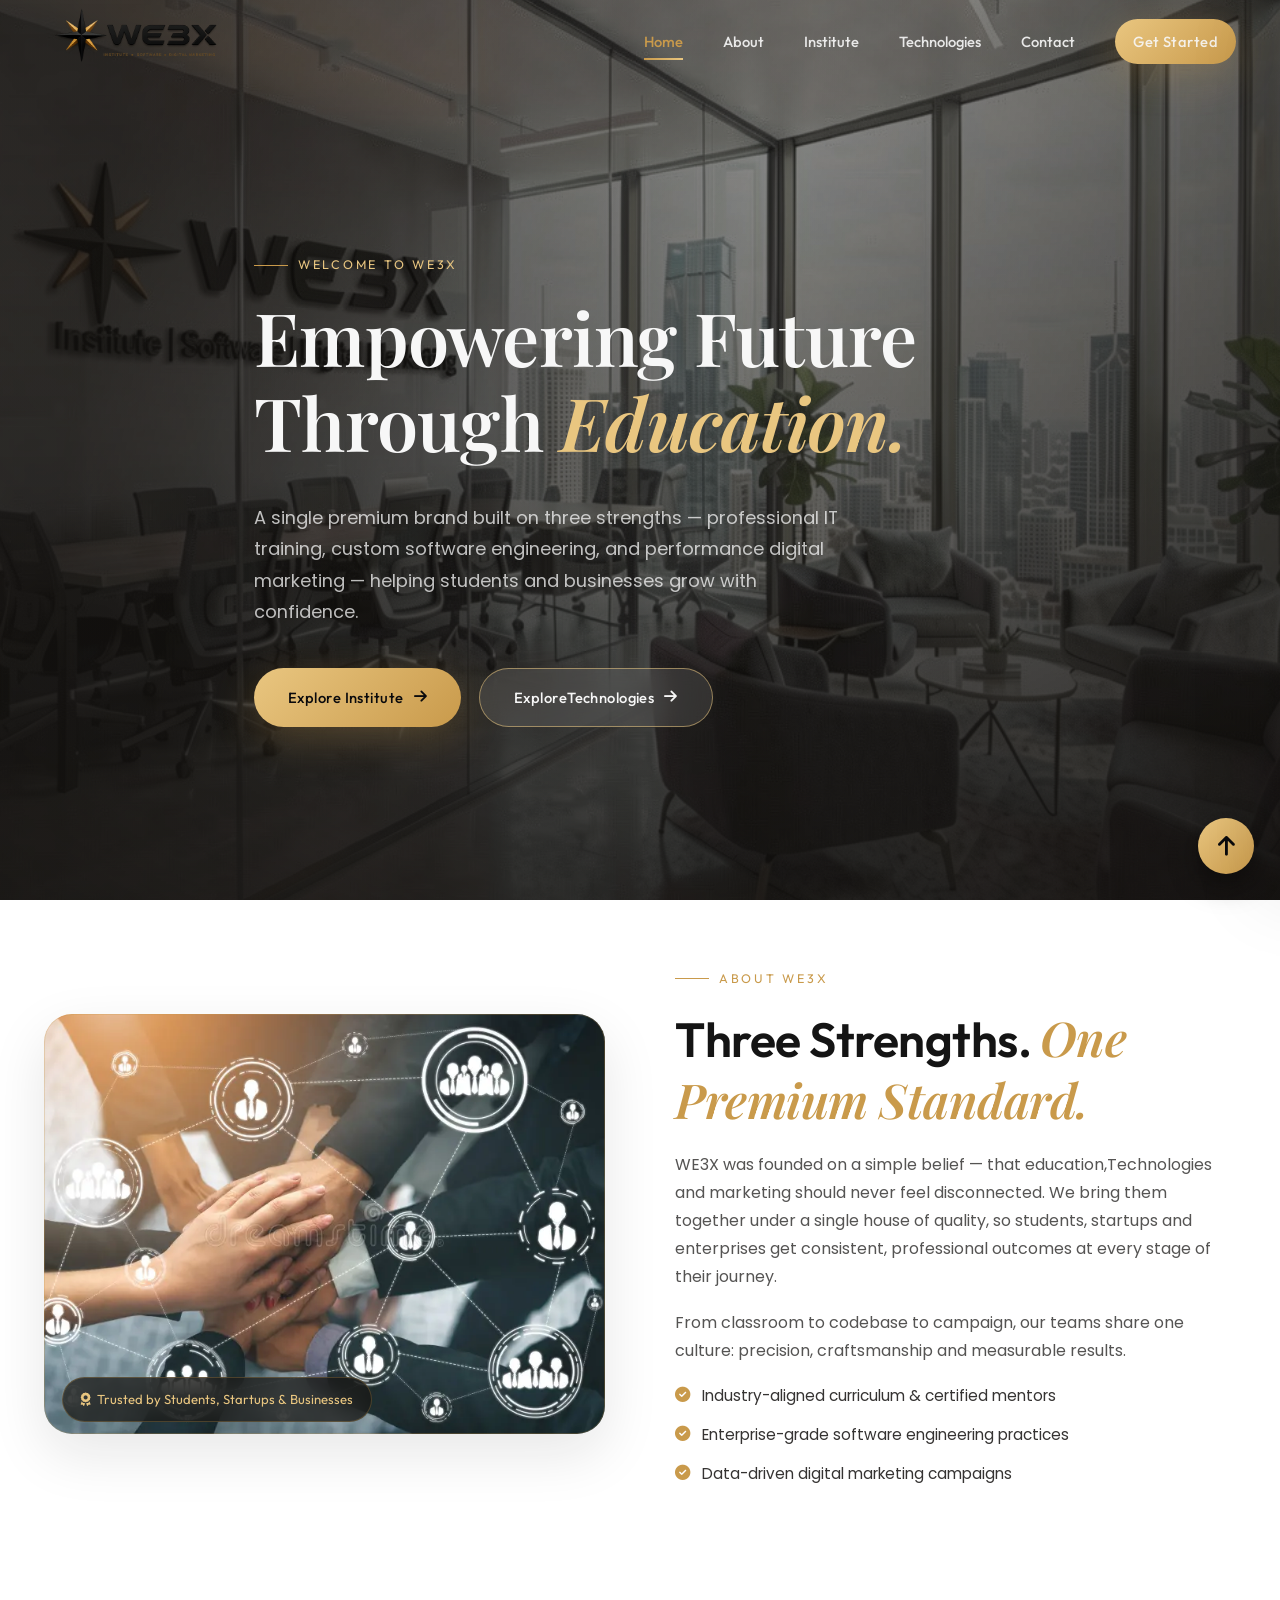
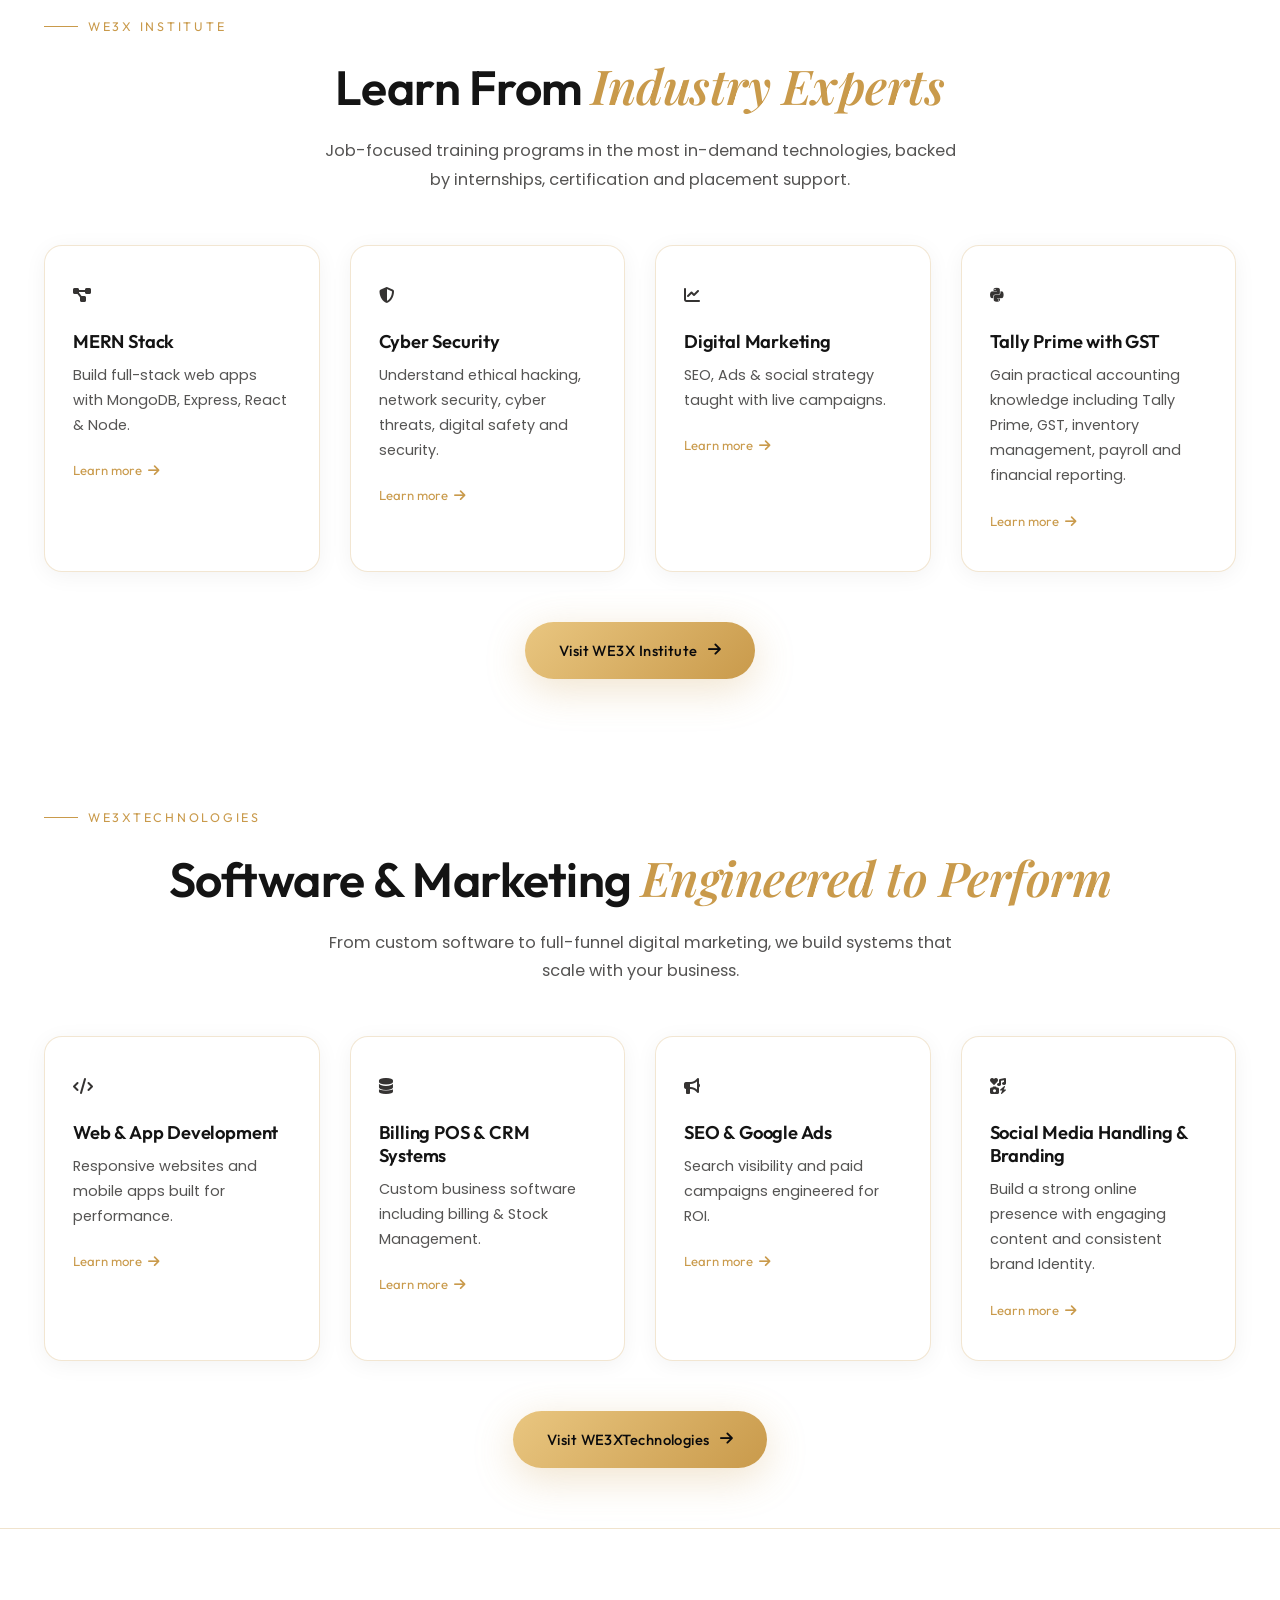
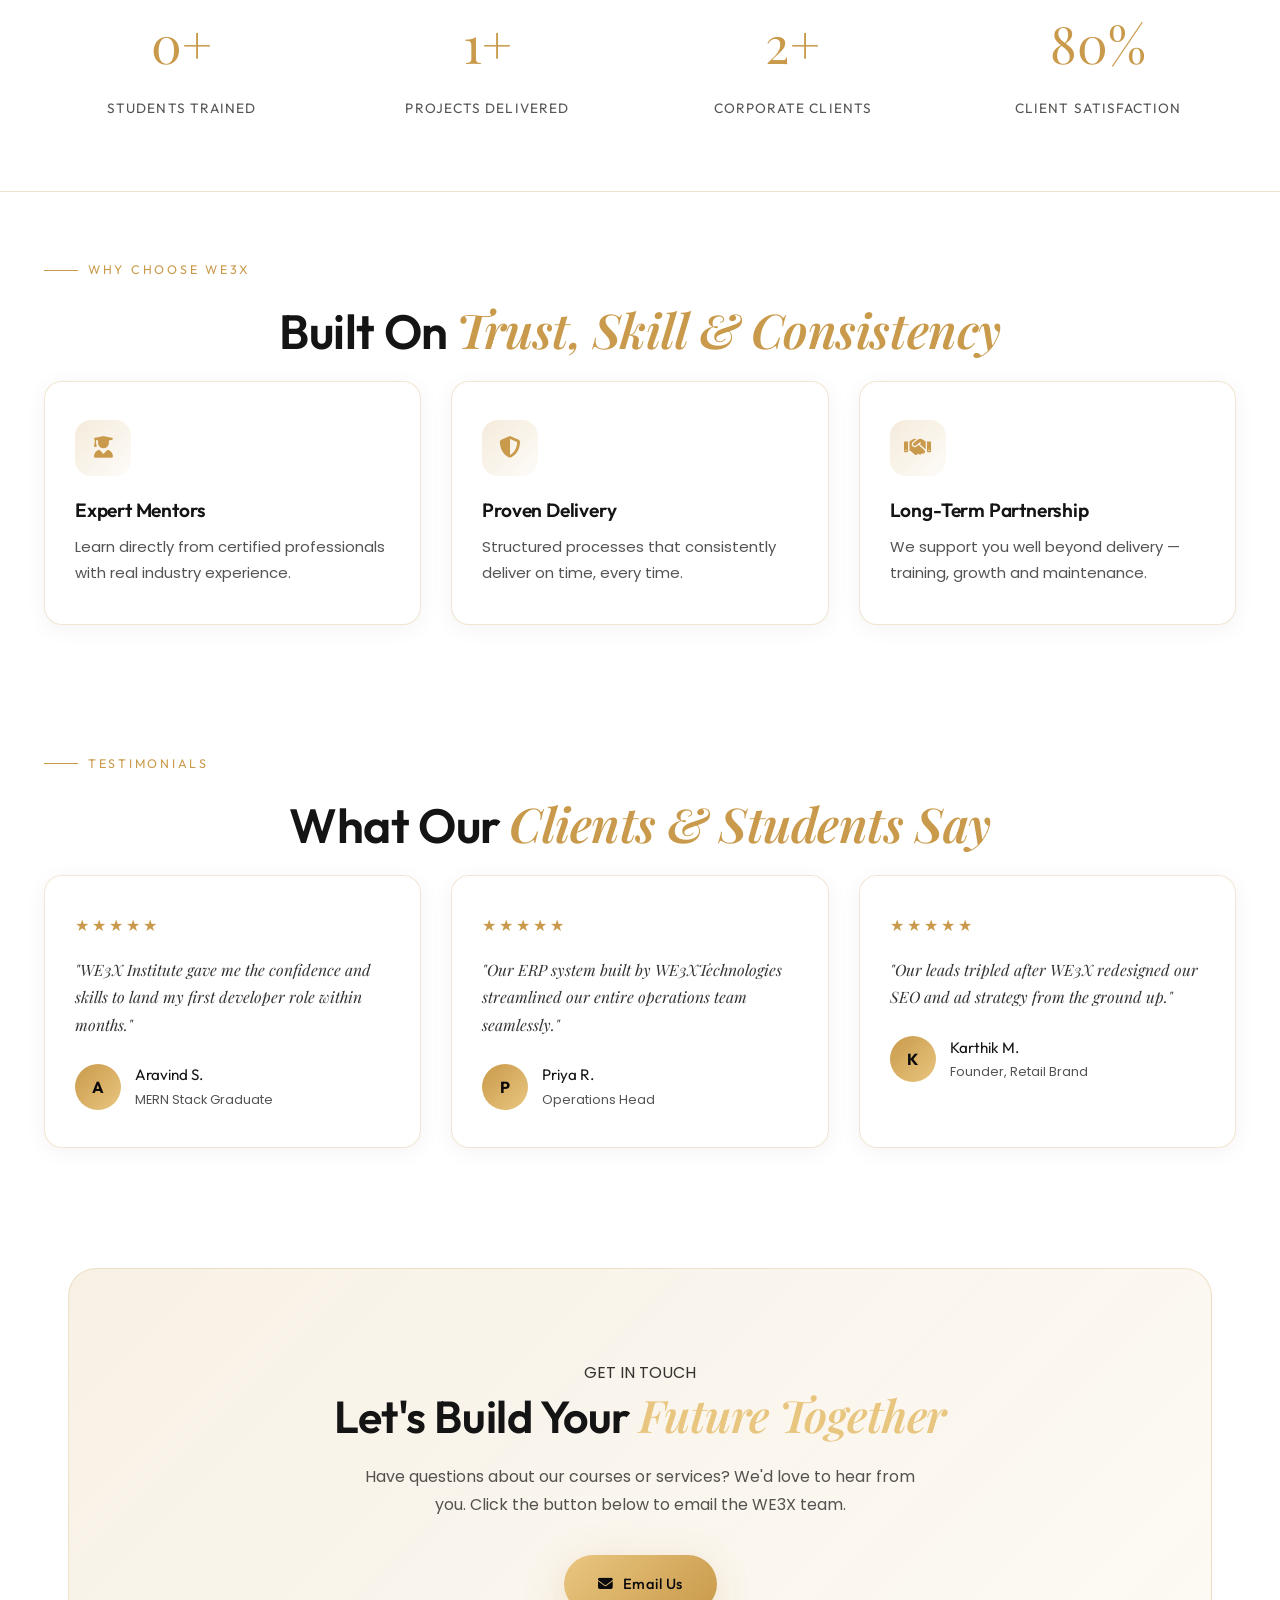
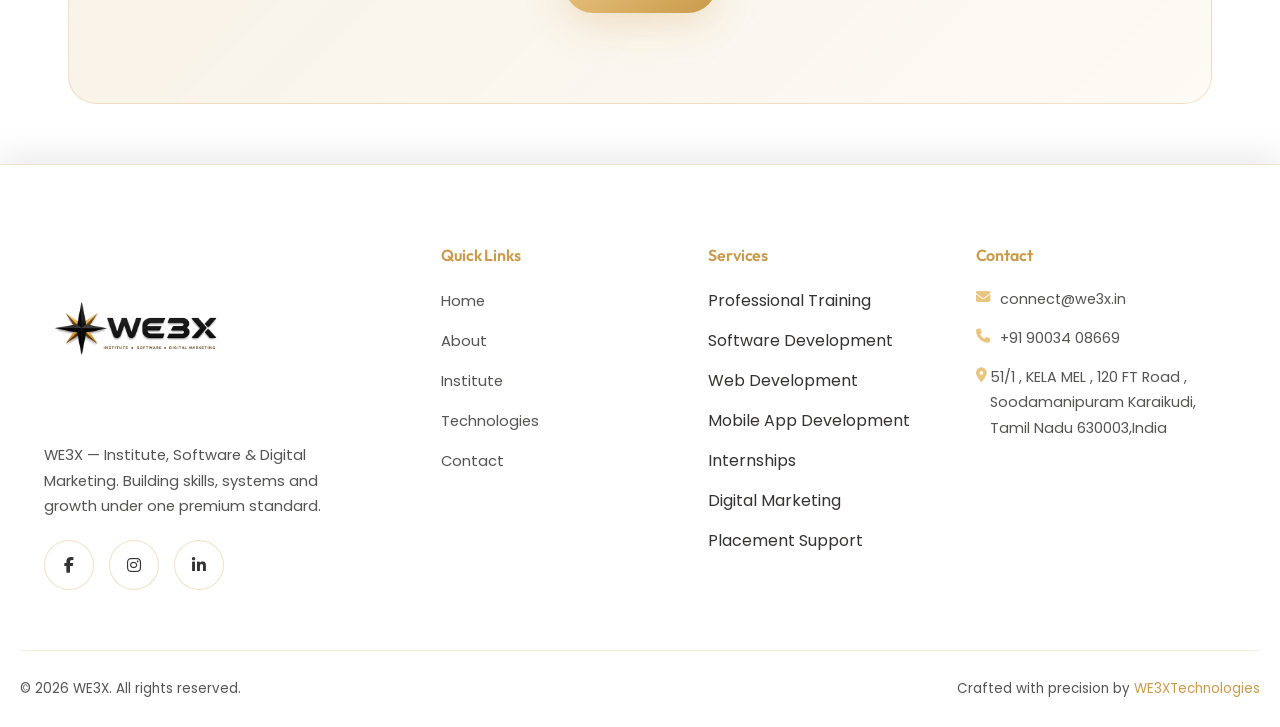
==== commit a0f163c4: "Website updated" ====
--- a/index.html
+++ b/index.html
@@ -86,7 +86,7 @@
 
 <a href="institute.html">Institute</a>
 
-<a href="Technologies.html">Technologies</a>
+<a href="technologies.html">Technologies</a>
 
 <a href="index.html#contact">Contact</a>
 
@@ -128,7 +128,7 @@
     <span>Institute</span>
 </a>
 
-<a href="Technologies.html">
+<a href="technologies.html">
     <i class="fa-solid fa-laptop-code"></i>
     <span>Technologies</span>
 </a>
@@ -152,7 +152,7 @@
       <p class="hero-sub">A single premium brand built on three strengths — professional IT training, custom software engineering, and performance digital marketing — helping students and businesses grow with confidence.</p>
       <div class="hero-actions">
         <a href="institute.html" class="btn btn-primary">Explore Institute <i class="fa-solid fa-arrow-right"></i></a>
-        <a href="Technologies.html" class="btn btn-outline">ExploreTechnologies <i class="fa-solid fa-arrow-right"></i></a>
+        <a href="technologies.html" class="btn btn-outline">ExploreTechnologies <i class="fa-solid fa-arrow-right"></i></a>
       </div>
     </div>
     <!-- <div class="hero-scroll"><span>Scroll</span><span class="line"></span></div> -->
@@ -234,29 +234,29 @@
           <div class="icon-badge"><i class="fa-solid fa-code"></i></div>
           <h4>Web &amp; App Development</h4>
           <p>Responsive websites and mobile apps built for performance.</p>
-          <a href="Technologies.html" class="more">Learn more <i class="fa-solid fa-arrow-right"></i></a>
+          <a href="technologies.html" class="more">Learn more <i class="fa-solid fa-arrow-right"></i></a>
         </div>
         <div class="lux-card glass-card" data-reveal="up" style="--delay:0.1s">
           <div class="icon-badge"><i class="fa-solid fa-database"></i></div>
           <h4>Billing POS &amp; CRM Systems</h4>
           <p>Custom business software including billing &amp; Stock Management.</p>
-          <a href="Technologies.html" class="more">Learn more <i class="fa-solid fa-arrow-right"></i></a>
+          <a href="technologies.html" class="more">Learn more <i class="fa-solid fa-arrow-right"></i></a>
         </div>
         <div class="lux-card glass-card" data-reveal="up" style="--delay:0.2s">
           <div class="icon-badge"><i class="fa-solid fa-bullhorn"></i></div>
           <h4>SEO &amp; Google Ads</h4>
           <p>Search visibility and paid campaigns engineered for ROI.</p>
-          <a href="Technologies.html" class="more">Learn more <i class="fa-solid fa-arrow-right"></i></a>
+          <a href="technologies.html" class="more">Learn more <i class="fa-solid fa-arrow-right"></i></a>
         </div>
         <div class="lux-card glass-card" data-reveal="up" style="--delay:0.3s">
           <div class="icon-badge"><i class="fa-solid fa-icons"></i></div>
           <h4>Social Media Handling &amp; Branding</h4>
           <p>Build a strong online presence with engaging content and consistent brand Identity.</p>
-          <a href="Technologies.html" class="more">Learn more <i class="fa-solid fa-arrow-right"></i></a>
+          <a href="technologies.html" class="more">Learn more <i class="fa-solid fa-arrow-right"></i></a>
         </div>
       </div>
       <div class="center" style="margin-top:50px;">
-        <a href="Technologies.html" class="btn btn-primary">Visit WE3XTechnologies <i class="fa-solid fa-arrow-right"></i></a>
+        <a href="technologies.html" class="btn btn-primary">Visit WE3XTechnologies <i class="fa-solid fa-arrow-right"></i></a>
       </div>
     </div>
   </section>
@@ -454,7 +454,7 @@
         <li><a href="index.html">Home</a></li>
         <li><a href="about.html">About</a></li>
         <li><a href="institute.html">Institute</a></li>
-        <li><a href="Technologies.html">Technologies</a></li>
+        <li><a href="technologies.html">Technologies</a></li>
         <li><a href="index.html#contact">Contact</a></li>
       </ul>
     </div>
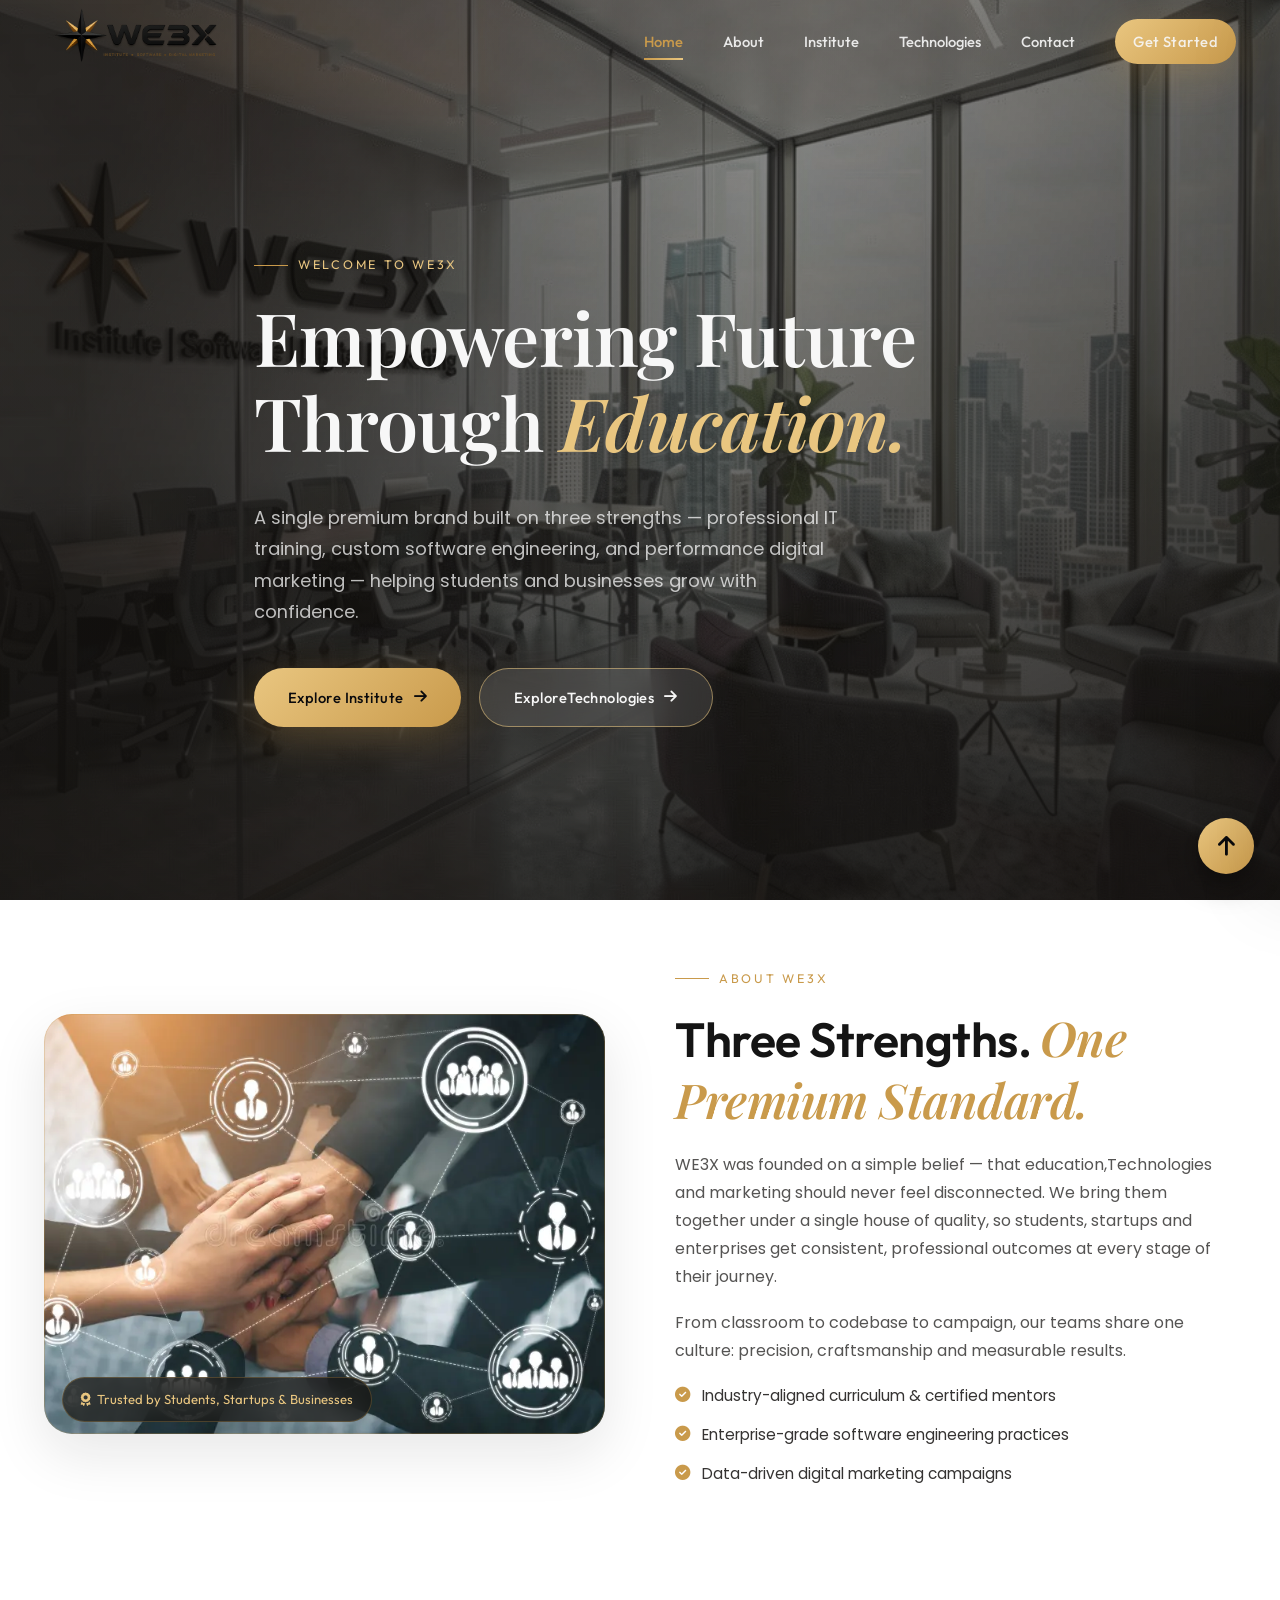
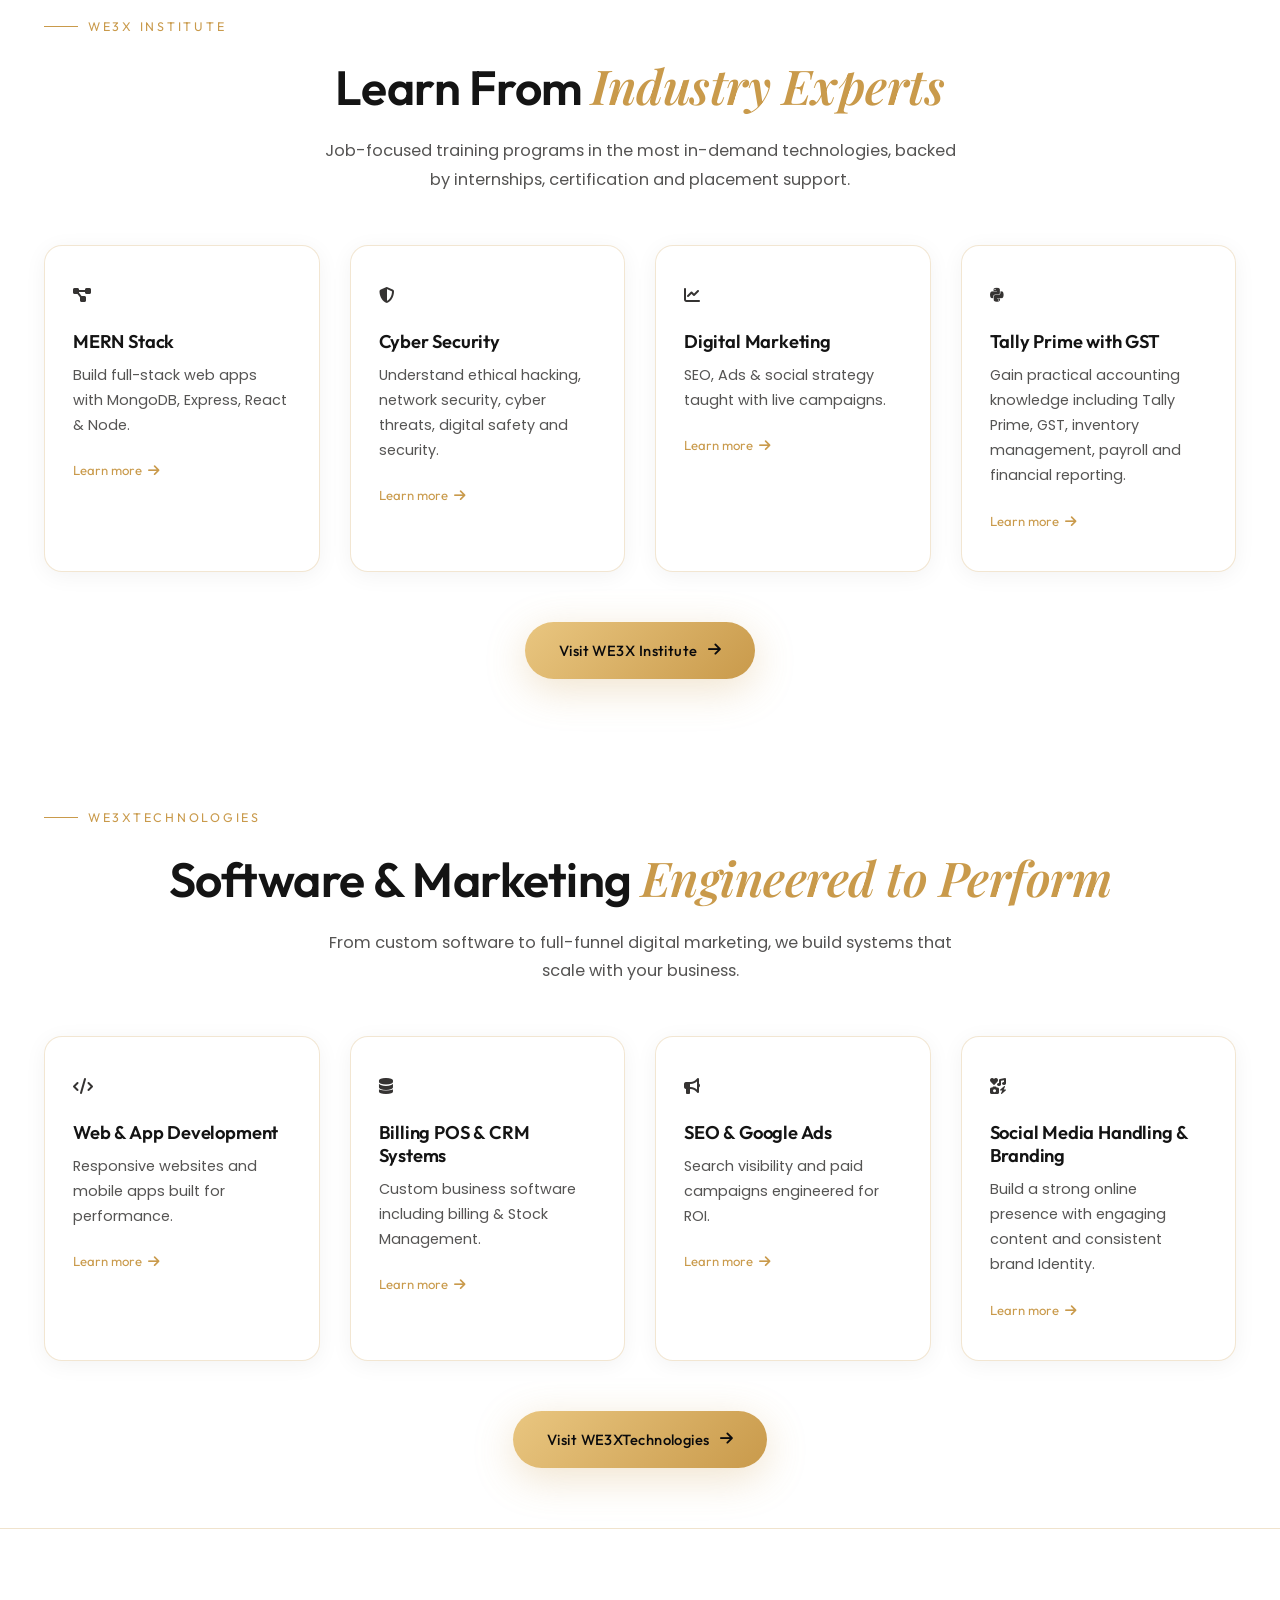
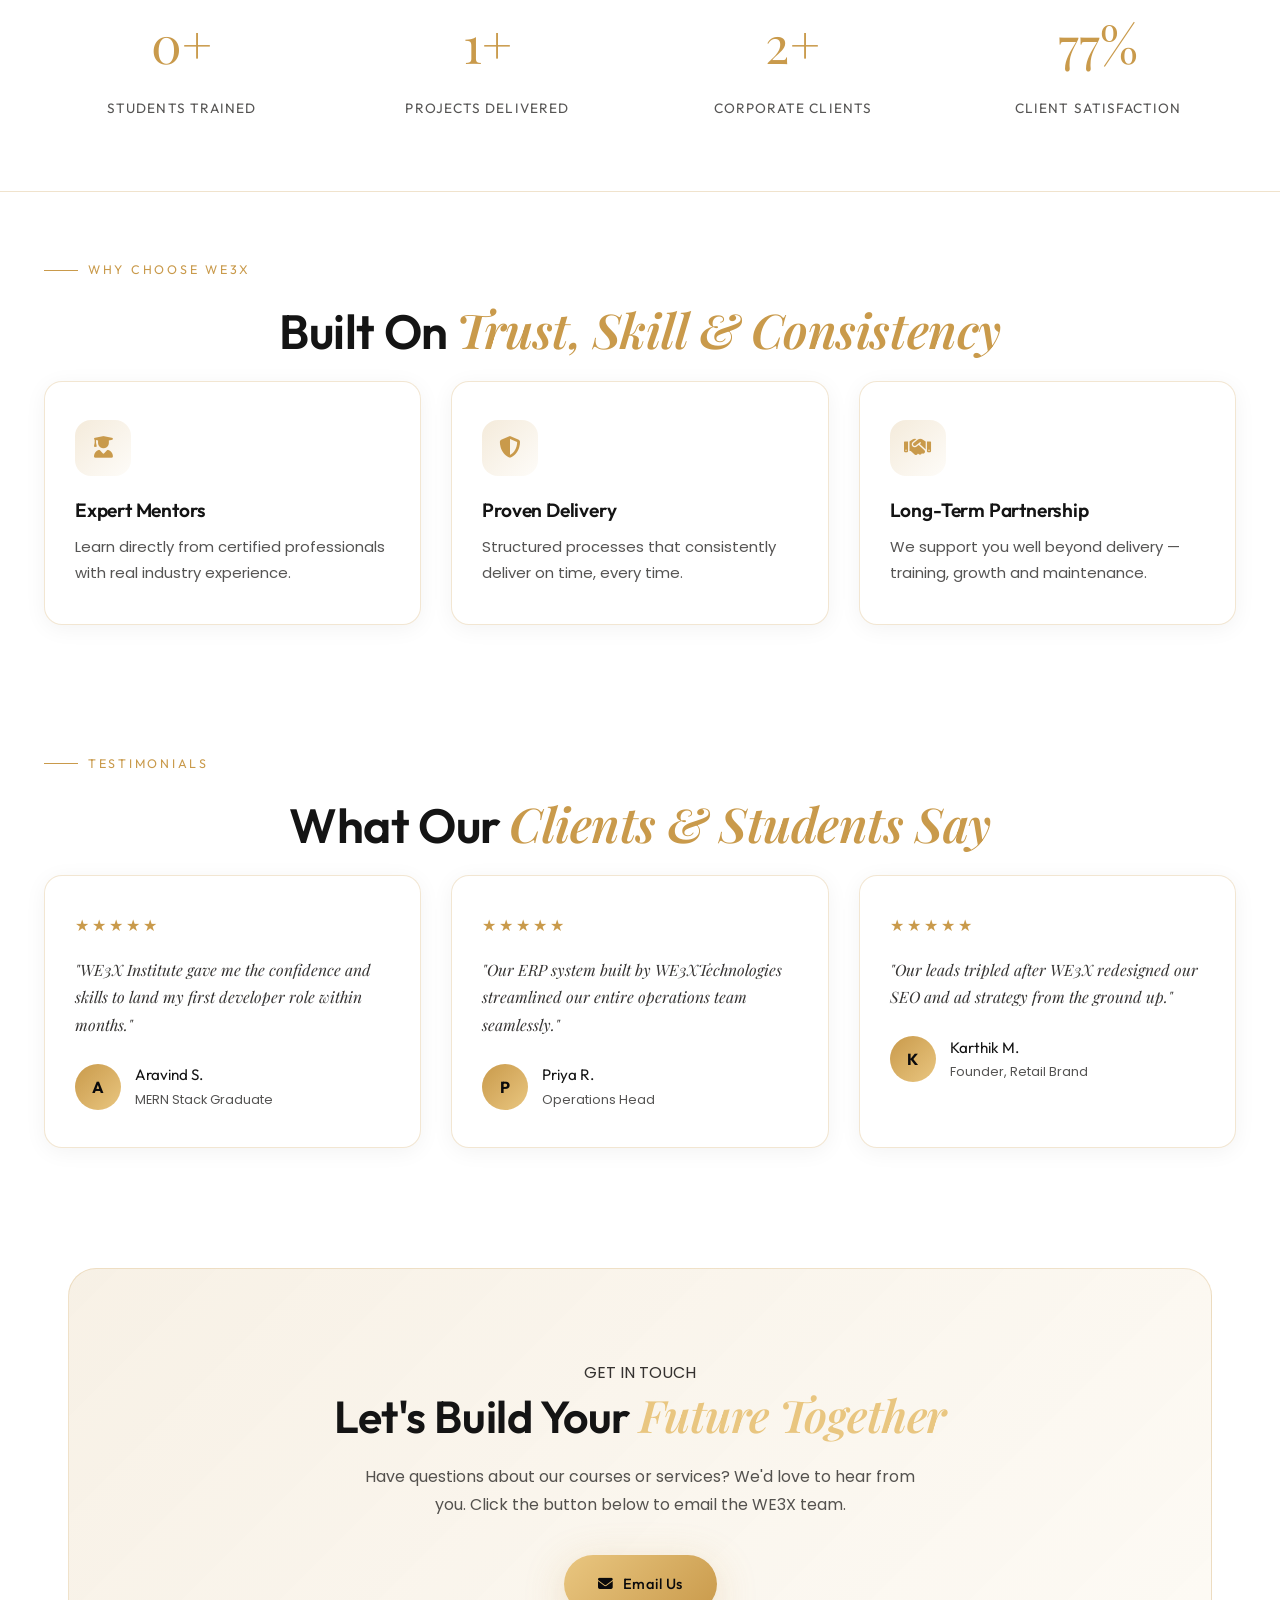
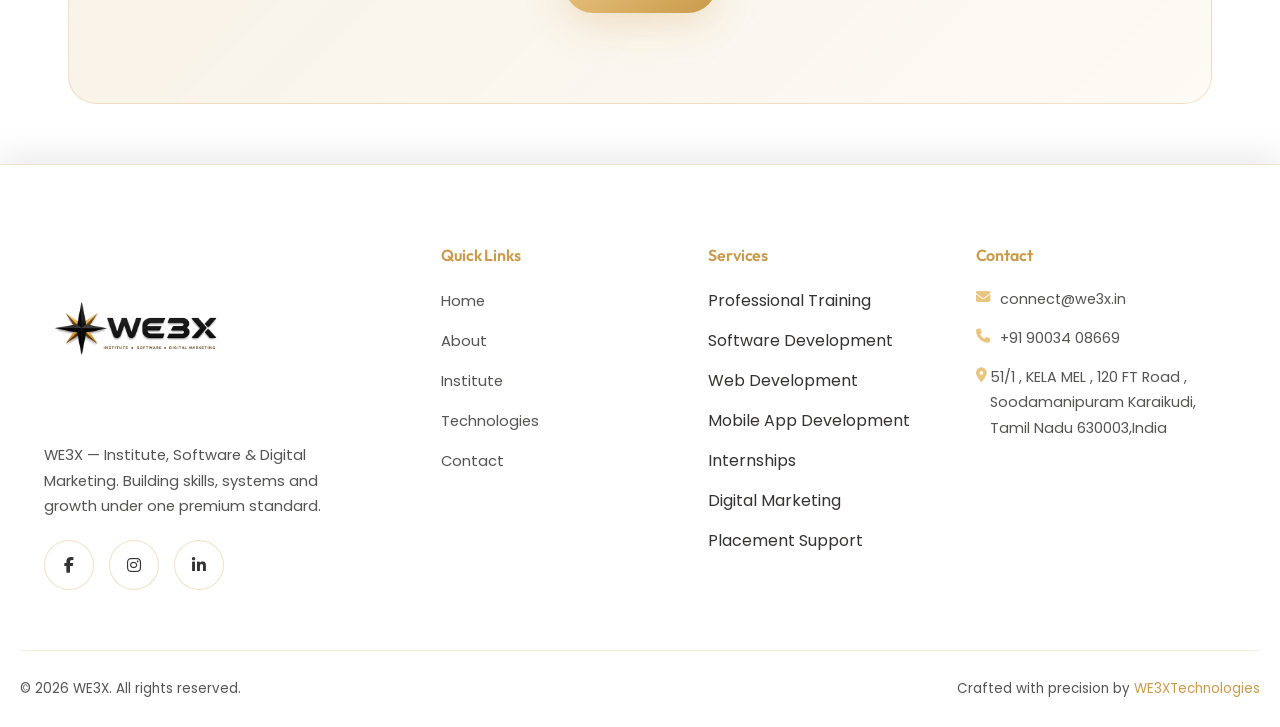
==== commit 061b3fb5: "Describe your changes" ====
--- a/index.html
+++ b/index.html
@@ -324,35 +324,26 @@
   <!-- ===================== CTA ===================== -->
 <section class="section-pad" id="contact">
     <div class="container">
-
         <div class="cta-band" data-reveal="scale">
-
             <span class="section-kicker">GET IN TOUCH</span>
-
             <h2>
                 Let's Build Your
                 <em class="serif" style="font-style:italic;color:var(--gold-light);">
                     Future Together
                 </em>
             </h2>
-
             <p>
                 Have questions about our courses or services?
                 We'd love to hear from you. Click the button below to email the WE3X team.
             </p>
-
             <div class="cta-actions">
-
                <a href="https://mail.google.com/mail/?view=cm&fs=1&to=connect@we3x.in&su=Hello%20WE3X&body=I%20want%20to%20contact%20you"
                    class="btn btn-primary">
                     <i class="fa-solid fa-envelope"></i>
                     Email Us
                 </a>
-
-            </div>
-
-        </div>
-
+            </div>
+        </div>
     </div>
 </section>
 
@@ -484,6 +475,7 @@
   </div>
 </footer>
 
+
 <!-- ===================== FLOATING BUTTONS ===================== -->
 <div class="float-stack">
    <button class="float-btn totop-btn" aria-label="Back to top"><i class="fa-solid fa-arrow-up"></i></button>
--- a/style.css
+++ b/style.css
@@ -730,409 +730,216 @@
 .site-footer .brand-name{
     color:var(--text-heading) !important;
 }
-
 .site-footer .brand-name span{
     color:var(--gold) !important;
 }
-
 .site-footer .brand img{
     opacity:1;
 }
-
 .site-footer .brand{
     opacity:1;
 }
-
 .site-footer .brand img{
     filter:none;
     opacity:1;
 }
-
-
 /*=========================================
  Premium Instagram Card
 =========================================*/
-
 .insta-dropdown{
     position:relative;
 }
-
 .insta-card{
-
     position:absolute;
-
     bottom:70px;
-
     left:50%;
-
     transform:translateX(-50%) translateY(15px);
-
     width:280px;
-
     background:#fff;
-
     border-radius:18px;
-
     box-shadow:0 20px 50px rgba(0,0,0,.15);
-
     border:1px solid rgba(201,154,75,.15);
-
     overflow:hidden;
-
     opacity:0;
-
     visibility:hidden;
-
     transition:.35s ease;
-
     z-index:999;
-
-}
-
+}
 .insta-dropdown:hover .insta-card{
-
     opacity:1;
-
     visibility:visible;
-
     transform:translateX(-50%) translateY(0);
-
-}
-
+}
 .insta-header{
-
-    display:flex;
-
-    align-items:center;
-
+    display:flex;
+    align-items:center;
     gap:10px;
-
     padding:15px 18px;
-
     font-weight:600;
-
     border-bottom:1px solid #eee;
-
     color:#C99A4B;
-
-}
-
+}
 .insta-account{
-
-    display:flex;
-
-    align-items:center;
-
+    display:flex;
+    align-items:center;
     justify-content:flex-start;
-
     gap:15px;
-
     width:100%;
-
     height:auto;
-
     padding:15px 18px;
-
     text-decoration:none;
-
     transition:.3s;
-
     border:none;
-
     border-radius:0;
-
     background:transparent;
-
     color:#333;
-
-}
-
+}
 .insta-account:hover{
-
     background:#faf7f2;
-
-}
-
+}
 .insta-account-icon{
-
     width:46px;
-
     height:46px;
-
     border-radius:50%;
-
     background:#C99A4B;
-
-    display:flex;
-
+    display:flex;
     justify-content:center;
-
-    align-items:center;
-
+    align-items:center;
     flex-shrink:0;
-
-}
-
+}
 .insta-account-icon i{
-
     color:#fff;
-
     font-size:20px;
-
-}
-
+}
 .insta-account-info{
-
-    display:flex;
-
+    display:flex;
     flex-direction:column;
-
-}
-
+}
 .insta-account-info h4{
-
     margin:0;
-
     font-size:15px;
-
     color:#222;
-
     font-weight:600;
-
-}
-
+}
 .insta-account-info p{
-
     margin:0;
-
     font-size:15px;
-
     color:#666;
-
     font-weight:500;
-
-}
-
+}
 /* Arrow */
-
 .insta-card::after{
-
     content:"";
-
     position:absolute;
-
     bottom:-8px;
-
     left:50%;
-
     transform:translateX(-50%) rotate(45deg);
-
     width:16px;
-
     height:16px;
-
     background:#fff;
-
-}
-
+}
 /*=========================================
  Premium Facebook Card
 =========================================*/
-
 .facebook-dropdown{
     position:relative;
 }
-
 .facebook-card{
-
     position:absolute;
-
     bottom:55px;
-
     left:50%;
-
     transform:translateX(-50%) translateY(15px);
-
     width:280px;
-
     background:#fff;
-
     border-radius:18px;
-
     box-shadow:0 20px 50px rgba(0,0,0,.15);
-
     border:1px solid rgba(201,154,75,.15);
-
     overflow:hidden;
-
     opacity:0;
-
     visibility:hidden;
-
     transition:.35s ease;
-
     z-index:999;
-
-}
-
+}
 .facebook-btn:hover + .facebook-card,
 .facebook-card:hover{
-
     opacity:1;
-
     visibility:visible;
-
     transform:translateX(-50%) translateY(0);
-
-}
-
+}
 .facebook-header{
-
-    display:flex;
-
-    align-items:center;
-
+    display:flex;
+    align-items:center;
     gap:10px;
-
     padding:15px 18px;
-
     font-weight:600;
-
     border-bottom:1px solid #eee;
-
     color:#C99A4B;
-
-}
-
+}
 .facebook-account{
-
-    display:flex;
-
-    align-items:center;
-
+    display:flex;
+    align-items:center;
     justify-content:flex-start;
-
     gap:15px;
-
     width:100%;
-
     padding:15px 18px;
-
     text-decoration:none;
-
     color:#333;
-
     transition:.3s;
-
-}
-
+}
 .facebook-account:hover{
-
     background:#faf7f2;
-
-}
-
+}
 .facebook-account-icon{
-
     width:46px;
-
     height:46px;
-
     border-radius:50%;
-
     background:#C99A4B;
-
-    display:flex;
-
-    align-items:center;
-
+    display:flex;
+    align-items:center;
     justify-content:center;
-
     flex-shrink:0;
-
-}
-
+}
 .facebook-account-icon i{
-
     color:#fff;
-
     font-size:18px;
-
-}
-
+}
 .facebook-account-info{
-
-    display:flex;
-
+    display:flex;
     flex-direction:column;
-
-}
-
+}
 .facebook-account-info p{
-
     margin:0;
-
     font-size:15px;
-
     color:#666;
-
     font-weight:500;
-
-}
-
+}
 .facebook-card::after{
-
     content:"";
-
     position:absolute;
-
     bottom:-8px;
-
     left:50%;
-
     transform:translateX(-50%) rotate(45deg);
-
     width:16px;
-
     height:16px;
-
     background:#fff;
-
 }
 .facebook-btn{
-
     width:50px;
-
     height:50px;
-
     border-radius:50%;
-
-    display:flex;
-
-    align-items:center;
-
+    display:flex;
+    align-items:center;
     justify-content:center;
-
     background:#fff;
-
     border:1px solid rgba(201,154,75,.3);
-
     color:#333;
-
     transition:.3s ease;
-
-}
-
+}
 .facebook-btn:hover{
-
     background:#C99A4B;
-
     color:#fff;
-
     transform:translateY(-5px);
-
-}
-
+}
 /*=========================================
  Premium LinkedIn Card
 =========================================*/
@@ -1574,4 +1381,94 @@
     .student-grid{
         grid-template-columns:1fr;
     }
+}
+
+/* ==========================================
+   COMMON CTA RESPONSIVE
+   (About + Institute + Technologies + Index)
+========================================== */
+
+@media (max-width:768px){
+
+    .cta-band{
+        margin:0;
+        padding:55px 28px;
+        border-radius:28px;
+        text-align:center;
+    }
+
+    .cta-band h2{
+        font-size:2rem;
+        line-height:1.3;
+        margin-bottom:20px;
+    }
+
+    .cta-band h2 em{
+        display:block;
+        margin-top:8px;
+    }
+
+    .cta-band p{
+        max-width:100%;
+        margin:0 auto 35px;
+        font-size:1rem;
+        line-height:1.8;
+    }
+    .cta-actions{
+        display:flex;
+        flex-direction:column;
+        align-items:center;
+        gap:18px;
+    }
+    .cta-actions .btn{
+        width:100%;
+        max-width:260px;
+        justify-content:center;
+    }
+}
+/* ==========================================
+   Mobile Social Popup
+========================================== */
+@media (max-width:768px){
+    .facebook-card,
+    .insta-card,
+    .linkedin-card{
+        position:fixed;
+        left:50%;
+        top:50%;
+        bottom:auto;
+        right:auto;
+        transform:translate(-50%,-50%) scale(.95);
+        width:90%;
+        max-width:320px;
+        opacity:0;
+        visibility:hidden;
+        transition:.3s;
+        z-index:9999;
+    }
+    .facebook-card.show,
+    .insta-card.show,
+    .linkedin-card.show{
+        opacity:1;
+        visibility:visible;
+        transform:translate(-50%,-50%) scale(1);
+    }
+    .facebook-card::after,
+    .insta-card::after,
+    .linkedin-card::after{
+        display:none;
+    }
+}
+.popup-overlay{
+    position:fixed;
+    inset:0;
+    background:rgba(0,0,0,.45);
+    opacity:0;
+    visibility:hidden;
+    transition:.3s;
+    z-index:9998;
+}
+.popup-overlay.show{
+    opacity:1;
+    visibility:visible;
 }
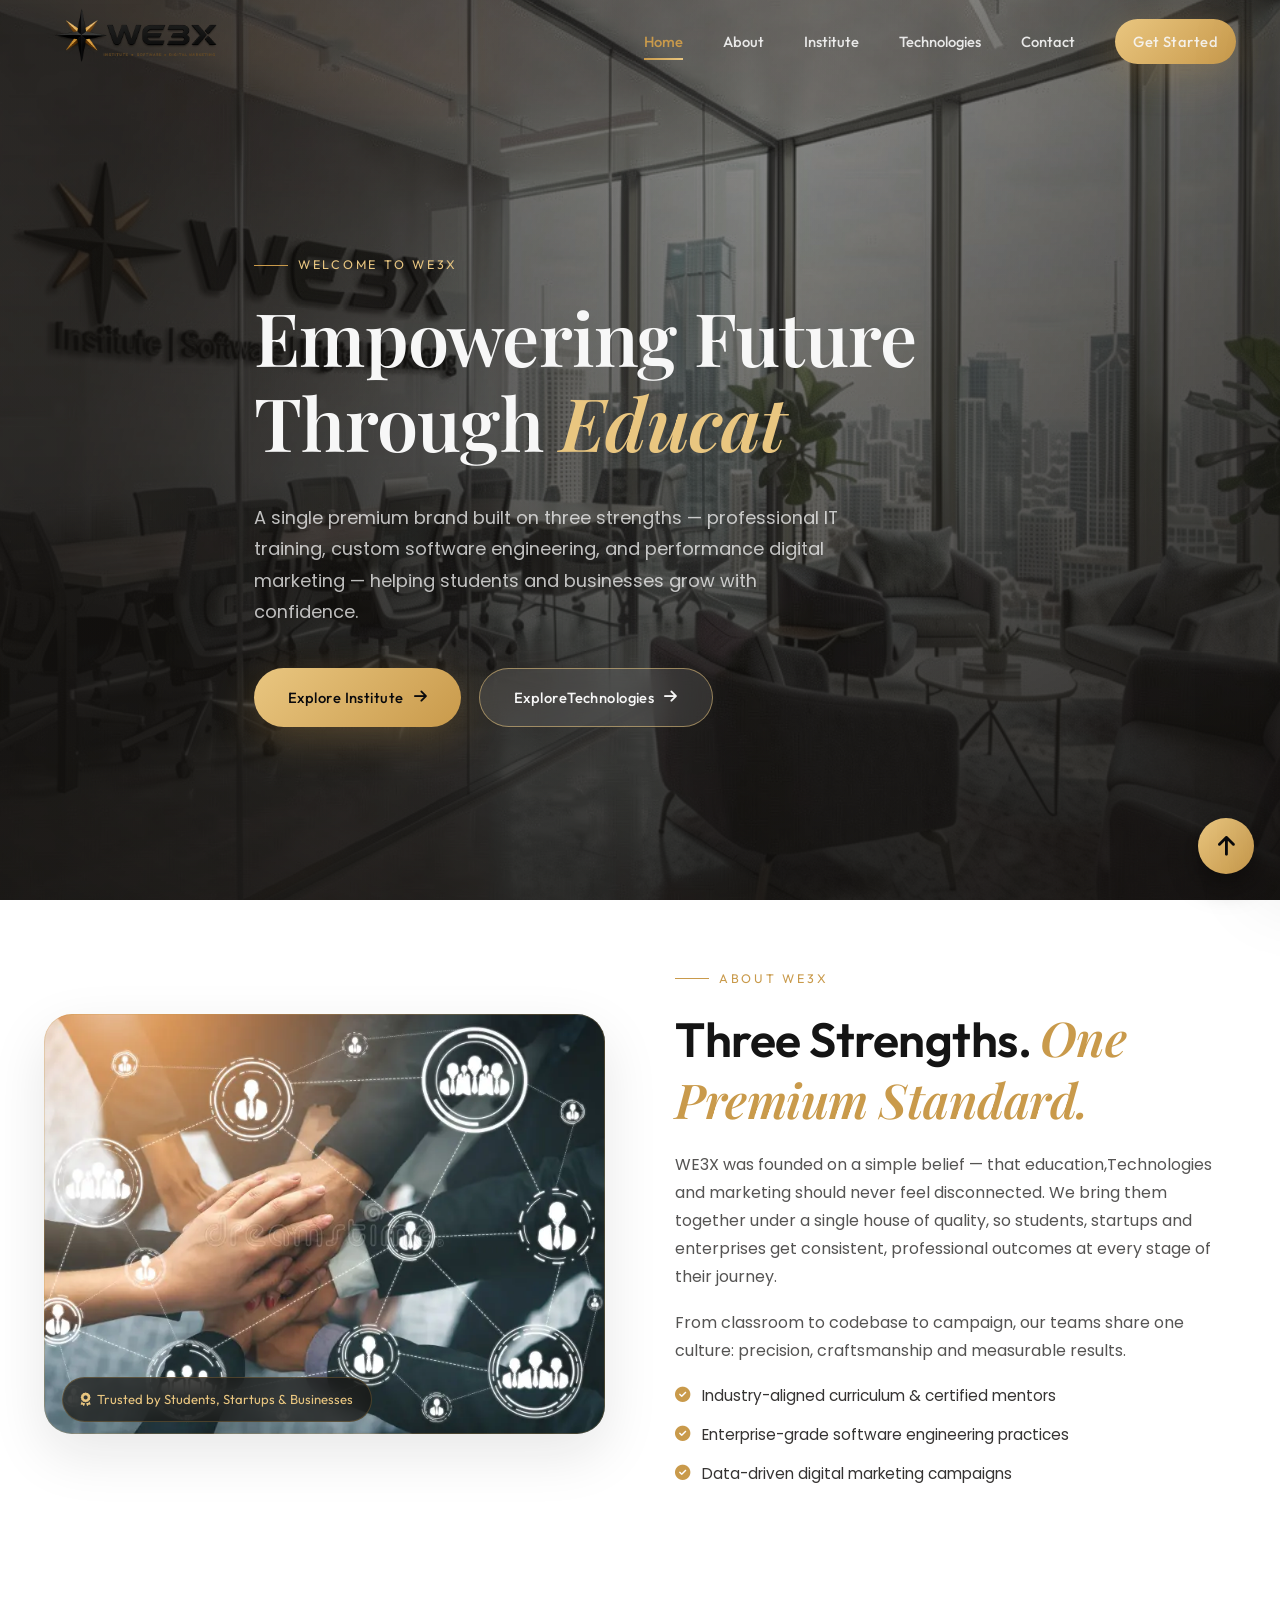
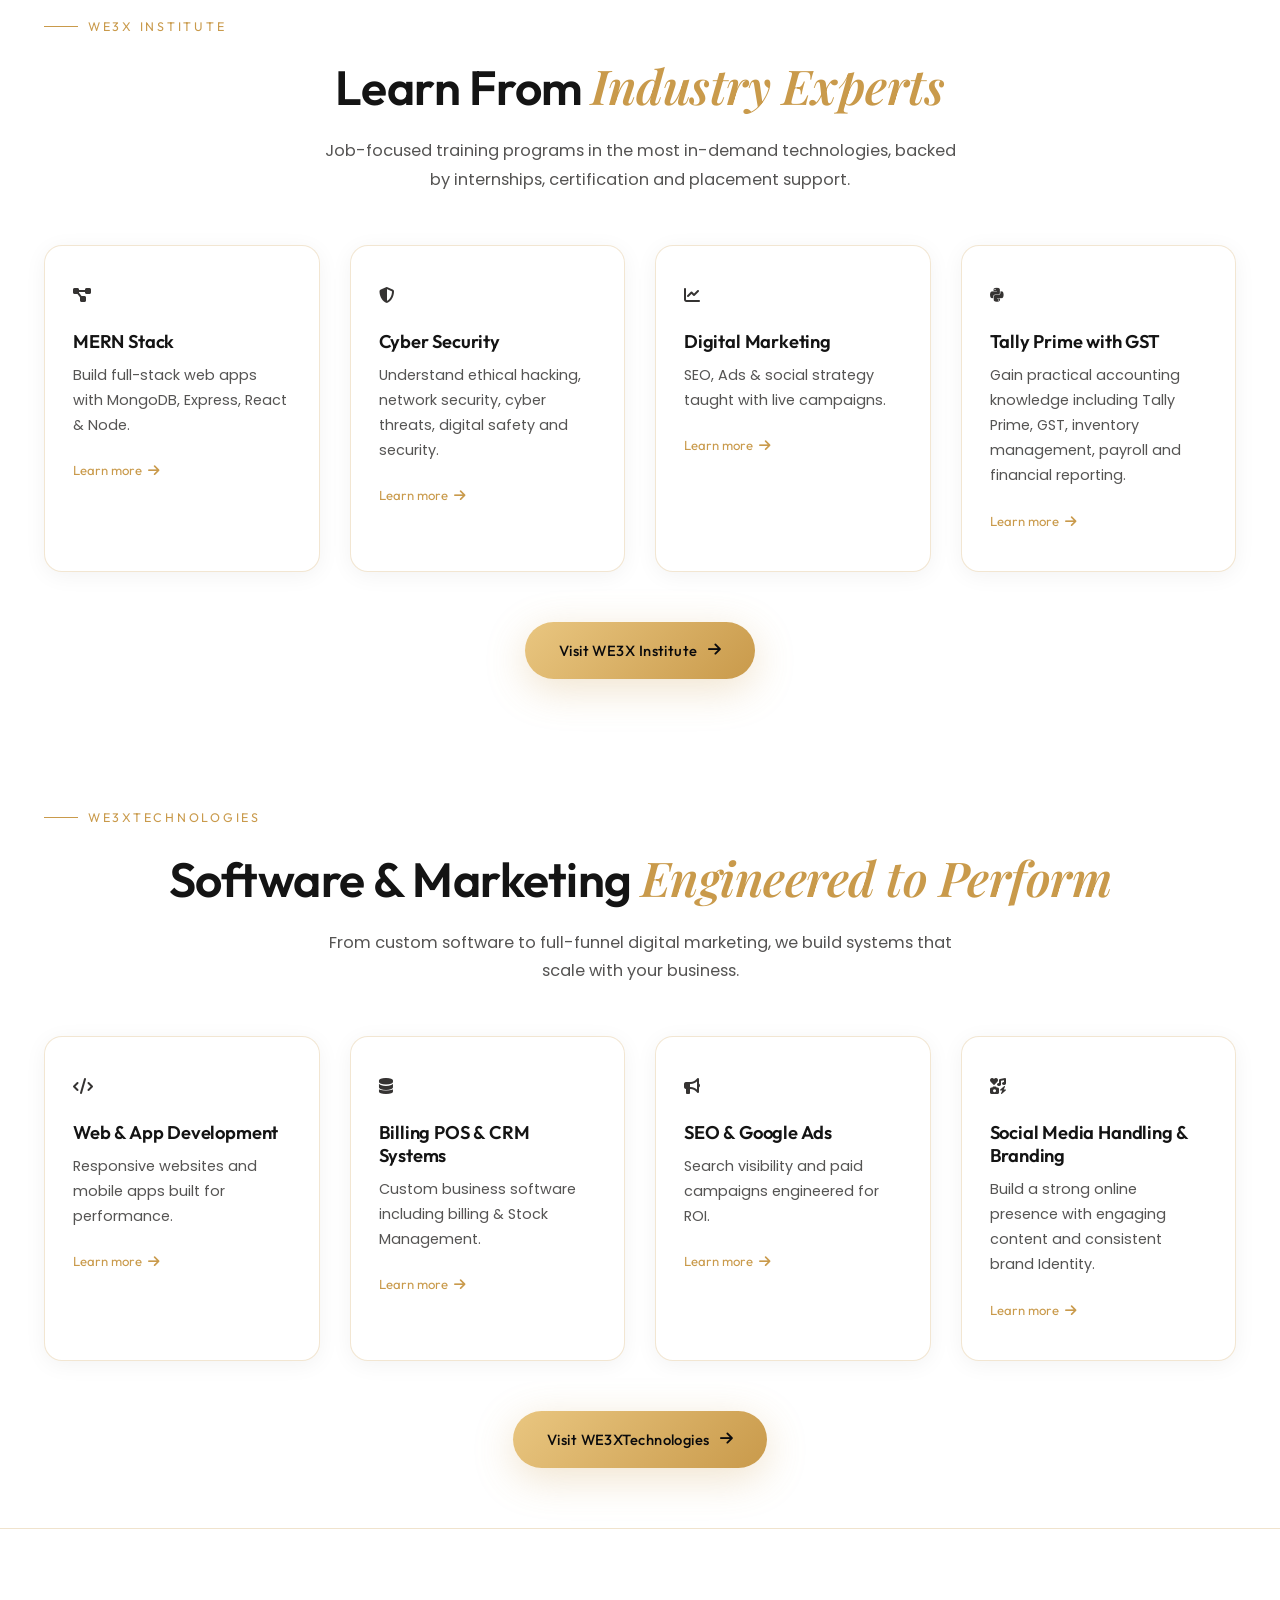
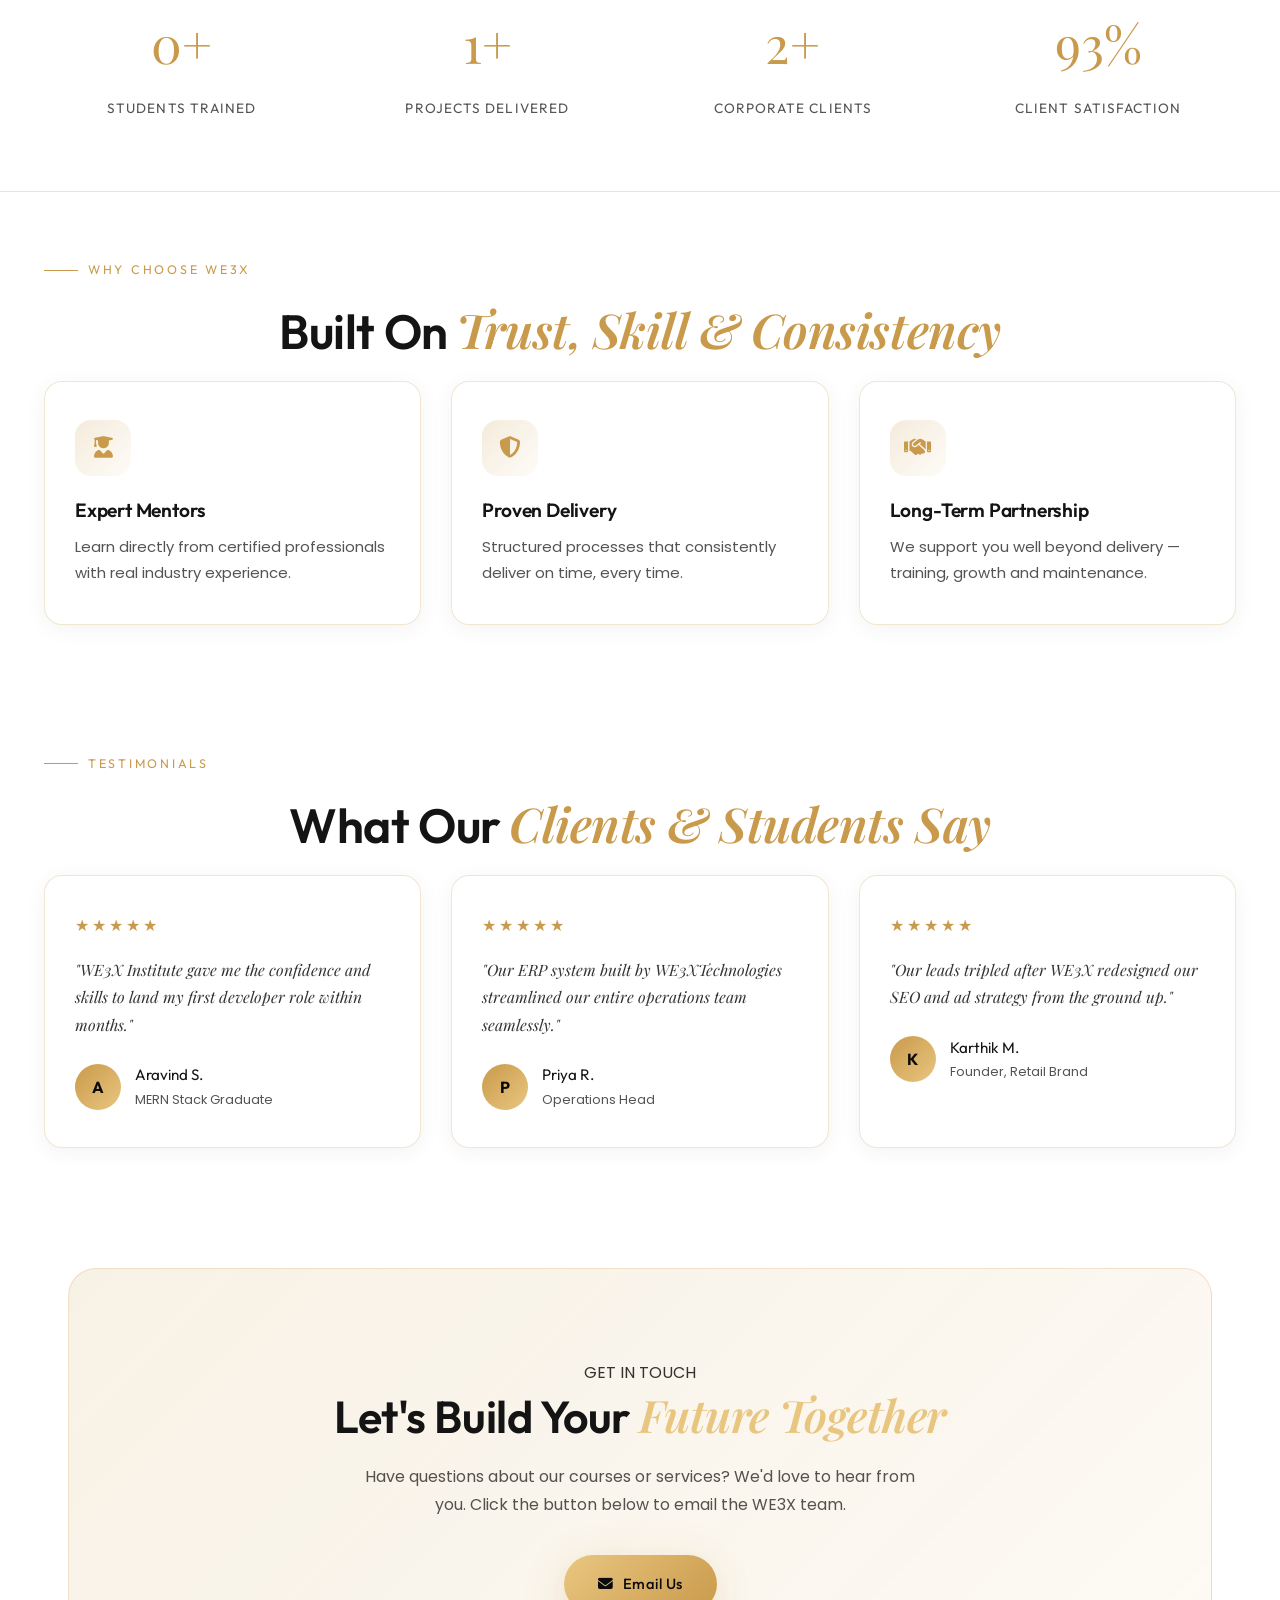
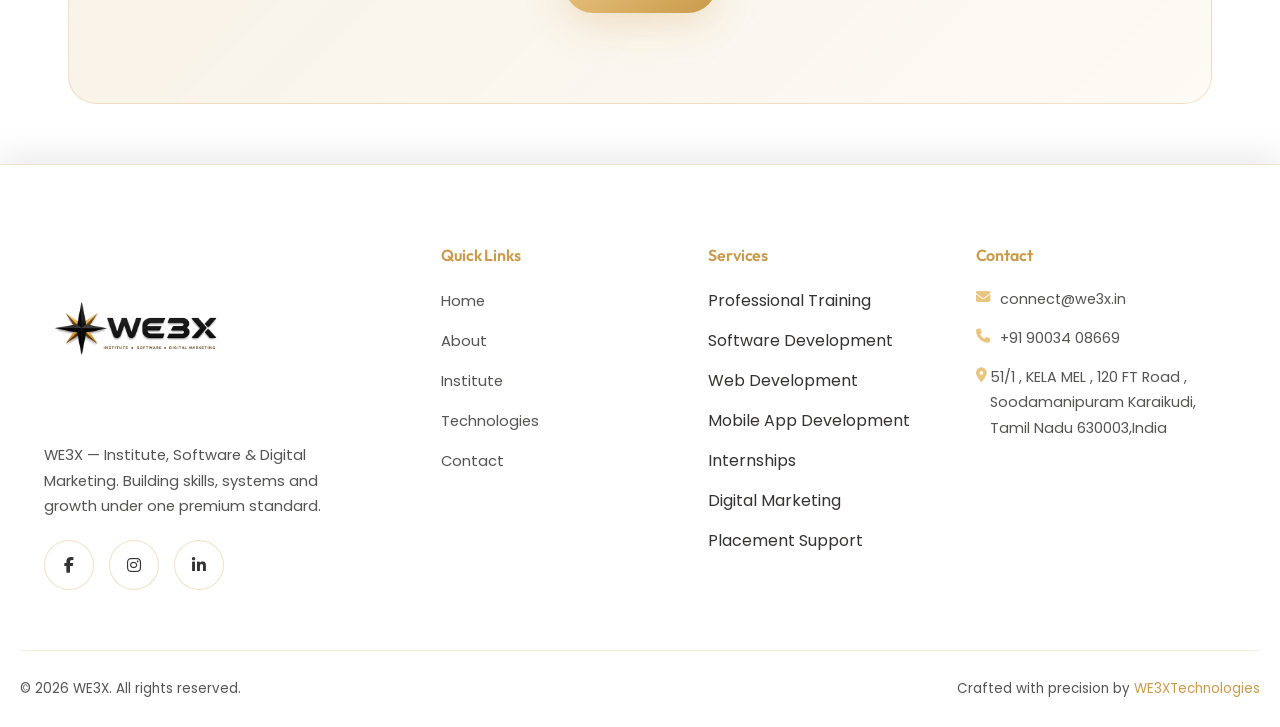
==== commit 218d1866: "Describe your changes" ====
--- a/index.html
+++ b/index.html
@@ -360,82 +360,17 @@
     <a href="javascript:void(0)" class="facebook-btn">
         <i class="fa-brands fa-facebook-f"></i>
     </a>
-    <div class="facebook-card">
-        <div class="facebook-header">
-            <i class="fa-brands fa-facebook-f"></i>
-            <span>Facebook</span>
-        </div>
-        <a href="https://www.facebook.com/WE3xTechnologies/" target="_blank" class="facebook-account">
-            <div class="facebook-account-icon">
-                <i class="fa-brands fa-facebook-f"></i>
-            </div>
-            <div class="facebook-account-info">
-                <p>WE3X Technologies</p>
-            </div>
-        </a>
-        <a href="https://www.facebook.com/WE3Xinstitute/" target="_blank" class="facebook-account">
-            <div class="facebook-account-icon">
-                <i class="fa-brands fa-facebook-f"></i>
-            </div>
-            <div class="facebook-account-info">
-                <p>WE3X Institute</p>
-            </div>
-        </a>
-    </div>
 </div>
        <div class="insta-dropdown">
     <a href="javascript:void(0)" class="social-icon insta-btn">
         <i class="fa-brands fa-instagram"></i>
     </a>
-    <div class="insta-card">
-        <div class="insta-header">
-            <i class="fa-brands fa-instagram"></i>
-            <span>Instagram</span>
-        </div>
-        <a href="https://www.instagram.com/we3x_tech/" target="_blank" class="insta-account">
-            <div class="insta-account-icon">
-                <i class="fa-brands fa-instagram"></i>
-            </div>
-            <div class="insta-account-info">
-                <p>WE3X Technologies</p>
-            </div>
-        </a>
-        <a href="https://www.linkedin.com/company/we3x-institute/" target="_blank" class="insta-account">
-            <div class="insta-account-icon">
-                <i class="fa-brands fa-instagram"></i>
-            </div>
-            <div class="insta-account-info">
-                <p>WE3X Institute</p>
-            </div>
-        </a>
-    </div>
+    
 </div>
        <div class="linkedin-dropdown">
     <a href="javascript:void(0)" class="linkedin-btn">
         <i class="fa-brands fa-linkedin-in"></i>
     </a>
-    <div class="linkedin-card">
-        <div class="linkedin-header">
-            <i class="fa-brands fa-linkedin-in"></i>
-            <span>LinkedIn</span>
-        </div>
-        <a href="https://www.linkedin.com/company/we3xtechnologies/" target="_blank" class="linkedin-account">
-            <div class="linkedin-account-icon">
-                <i class="fa-brands fa-linkedin-in"></i>
-            </div>
-            <div class="linkedin-account-info">
-                <p>WE3X Technologies</p>
-            </div>
-        </a>
-        <a href="https://www.linkedin.com/company/we3x-institute/" target="_blank" class="linkedin-account">
-            <div class="linkedin-account-icon">
-                <i class="fa-brands fa-linkedin-in"></i>
-            </div>
-            <div class="linkedin-account-info">
-                <p>WE3X Institute</p>
-            </div>
-        </a>
-    </div>
 </div> 
       </div>
     </div>
@@ -475,7 +410,125 @@
   </div>
 </footer>
 
-
+<div class="popup-overlay"></div>
+
+<!-- FACEBOOK -->
+<div class="facebook-card">
+
+    <div class="facebook-header">
+        <i class="fa-brands fa-facebook-f"></i>
+        <span>Facebook</span>
+    </div>
+
+    <a href="https://www.facebook.com/WE3xTechnologies/"
+       target="_blank"
+       rel="noopener noreferrer"
+       class="facebook-account">
+
+        <div class="facebook-account-icon">
+            <i class="fa-brands fa-facebook-f"></i>
+        </div>
+
+        <div class="facebook-account-info">
+            <p>WE3X Technologies</p>
+        </div>
+
+    </a>
+
+    <a href="https://www.facebook.com/WE3Xinstitute/"
+       target="_blank"
+       rel="noopener noreferrer"
+       class="facebook-account">
+
+        <div class="facebook-account-icon">
+            <i class="fa-brands fa-facebook-f"></i>
+        </div>
+
+        <div class="facebook-account-info">
+            <p>WE3X Institute</p>
+        </div>
+
+    </a>
+
+</div>
+
+<!-- INSTAGRAM -->
+<div class="insta-card">
+
+    <div class="insta-header">
+        <i class="fa-brands fa-instagram"></i>
+        <span>Instagram</span>
+    </div>
+
+    <a href="https://www.instagram.com/we3x_tech/"
+       target="_blank"
+       class="insta-account">
+
+        <div class="insta-account-icon">
+            <i class="fa-brands fa-instagram"></i>
+        </div>
+
+        <div class="insta-account-info">
+            <p>WE3X Technologies</p>
+        </div>
+
+    </a>
+
+    <a href="https://www.instagram.com/we3x_institute/"
+       target="_blank"
+       class="insta-account">
+
+        <div class="insta-account-icon">
+            <i class="fa-brands fa-instagram"></i>
+        </div>
+
+        <div class="insta-account-info">
+            <p>WE3X Institute</p>
+        </div>
+
+    </a>
+
+</div>
+
+<!-- LINKEDIN -->
+<div class="linkedin-card">
+
+    <div class="linkedin-header">
+        <i class="fa-brands fa-linkedin-in"></i>
+        <span>LinkedIn</span>
+    </div>
+
+    <a href="https://www.linkedin.com/company/we3xtechnologies/"
+       target="_blank"
+       class="linkedin-account">
+
+        <div class="linkedin-account-icon">
+            <i class="fa-brands fa-linkedin-in"></i>
+        </div>
+
+        <div class="linkedin-account-info">
+            <p>WE3X Technologies</p>
+        </div>
+
+    </a>
+
+    <a href="https://www.linkedin.com/company/we3x-institute/"
+       target="_blank"
+       class="linkedin-account">
+
+        <div class="linkedin-account-icon">
+            <i class="fa-brands fa-linkedin-in"></i>
+        </div>
+
+        <div class="linkedin-account-info">
+            <p>WE3X Institute</p>
+        </div>
+
+    </a>
+
+</div>
+
+<div class="popup-overlay"></div>
 <!-- ===================== FLOATING BUTTONS ===================== -->
 <div class="float-stack">
    <button class="float-btn totop-btn" aria-label="Back to top"><i class="fa-solid fa-arrow-up"></i></button>
--- a/style.css
+++ b/style.css
@@ -765,11 +765,7 @@
     transition:.35s ease;
     z-index:999;
 }
-.insta-dropdown:hover .insta-card{
-    opacity:1;
-    visibility:visible;
-    transform:translateX(-50%) translateY(0);
-}
+
 .insta-header{
     display:flex;
     align-items:center;
@@ -860,12 +856,7 @@
     transition:.35s ease;
     z-index:999;
 }
-.facebook-btn:hover + .facebook-card,
-.facebook-card:hover{
-    opacity:1;
-    visibility:visible;
-    transform:translateX(-50%) translateY(0);
-}
+
 .facebook-header{
     display:flex;
     align-items:center;
@@ -979,12 +970,7 @@
     transition:.35s ease;
     z-index:999;
 }
-.linkedin-btn:hover + .linkedin-card,
-.linkedin-card:hover{
-    opacity:1;
-    visibility:visible;
-    transform:translateX(-50%) translateY(0);
-}
+
 .linkedin-header{
     display:flex;
     align-items:center;
@@ -1426,39 +1412,11 @@
         justify-content:center;
     }
 }
-/* ==========================================
-   Mobile Social Popup
-========================================== */
-@media (max-width:768px){
-    .facebook-card,
-    .insta-card,
-    .linkedin-card{
-        position:fixed;
-        left:50%;
-        top:50%;
-        bottom:auto;
-        right:auto;
-        transform:translate(-50%,-50%) scale(.95);
-        width:90%;
-        max-width:320px;
-        opacity:0;
-        visibility:hidden;
-        transition:.3s;
-        z-index:9999;
-    }
-    .facebook-card.show,
-    .insta-card.show,
-    .linkedin-card.show{
-        opacity:1;
-        visibility:visible;
-        transform:translate(-50%,-50%) scale(1);
-    }
-    .facebook-card::after,
-    .insta-card::after,
-    .linkedin-card::after{
-        display:none;
-    }
-}
+
+/* ===========================
+   SOCIAL POPUP
+=========================== */
+
 .popup-overlay{
     position:fixed;
     inset:0;
@@ -1468,7 +1426,60 @@
     transition:.3s;
     z-index:9998;
 }
+
 .popup-overlay.show{
     opacity:1;
     visibility:visible;
+}
+
+.facebook-card,
+.insta-card,
+.linkedin-card{
+
+    position:fixed;
+
+    left:50%;
+    top:50%;
+
+    transform:translate(-50%,-50%) scale(.95);
+
+    width:90%;
+    max-width:340px;
+
+    background:#fff;
+
+    border-radius:18px;
+
+    border:1px solid rgba(201,154,75,.15);
+
+    box-shadow:0 20px 50px rgba(0,0,0,.18);
+
+    overflow:hidden;
+
+    opacity:0;
+    visibility:hidden;
+
+    transition:.3s;
+
+    z-index:9999;
+
+}
+
+.facebook-card.show,
+.insta-card.show,
+.linkedin-card.show{
+
+    opacity:1;
+    visibility:visible;
+
+    transform:translate(-50%,-50%) scale(1);
+
+}
+
+.facebook-card::after,
+.insta-card::after,
+.linkedin-card::after{
+
+    display:none;
+
 }
